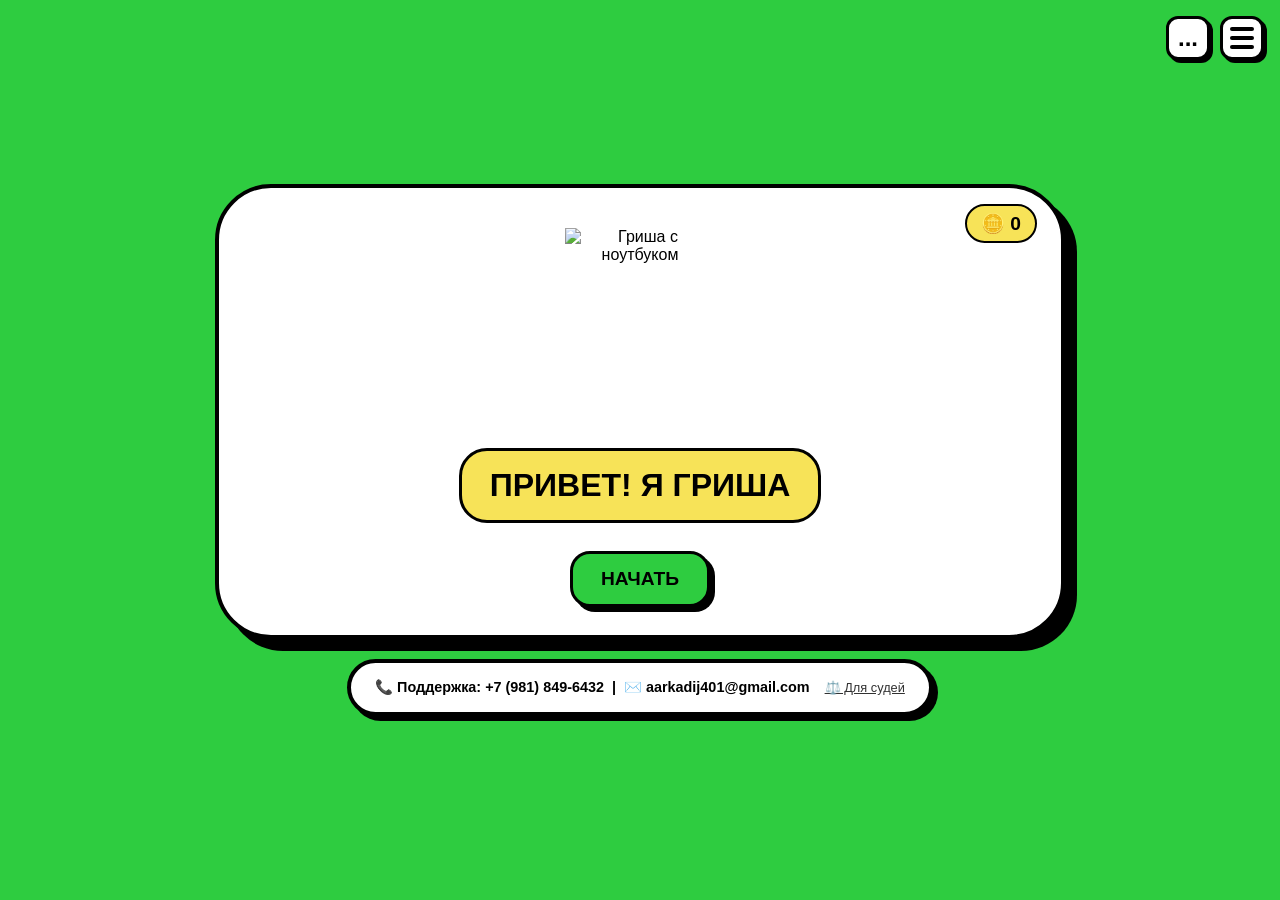
==== index.html @ 03a5382d "Add files via upload" ====
<!DOCTYPE html>
<html lang="ru">
<head>
    <meta charset="UTF-8">
    <meta name="viewport" content="width=device-width, initial-scale=1.0, maximum-scale=1.0, user-scalable=yes, viewport-fit=cover">
    <title>Гриша и ноутбук</title>
    <style>
        :root {
            --bg: #2ecc40;
            --card-bg: #ffffff;
            --text: #000000;
            --btn-bg: #2ecc40;
            --btn-hover: #27ae36;
            --accent: #f7e358;
            --border: #000000;
            --shadow: #000000;
            --box-shadow: 12px 12px 0 black;
        }
        * { box-sizing: border-box; margin: 0; padding: 0; }
        body {
            background: var(--bg);
            font-family: 'Segoe UI', Arial, sans-serif;
            min-height: 100vh;
            display: flex;
            flex-direction: column;
            align-items: center;
            justify-content: center;
            padding: 20px;
            color: var(--text);
        }
        .app {
            max-width: 850px;
            width: 100%;
            background: var(--card-bg);
            border: 4px solid var(--border);
            border-radius: 56px;
            padding: 40px 32px 20px;
            box-shadow: var(--box-shadow);
            display: flex;
            flex-direction: column;
            align-items: center;
            text-align: center;
            position: relative;
            margin-bottom: 20px;
        }
        .footer {
            background: var(--card-bg);
            border: 4px solid var(--border);
            border-radius: 32px;
            padding: 16px 24px;
            box-shadow: 5px 5px 0 var(--shadow);
            text-align: center;
            font-size: 0.9rem;
            font-weight: bold;
            display: flex;
            align-items: center;
            gap: 15px;
            flex-wrap: wrap;
            justify-content: center;
        }
        .judges-footer-link {
            font-size: 0.8rem;
            font-weight: normal;
            cursor: pointer;
            text-decoration: underline;
            opacity: 0.8;
        }
        .coin-widget {
            position: absolute;
            top: 16px;
            right: 24px;
            background: var(--accent);
            border: 2px solid var(--border);
            border-radius: 20px;
            padding: 6px 14px;
            font-weight: bold;
            font-size: 1.2rem;
            z-index: 10;
        }
        /* Кнопка бургер-меню */
        .burger-btn {
            position: fixed;
            top: 16px;
            right: 16px;
            width: 44px;
            height: 44px;
            background: var(--card-bg);
            border: 3px solid var(--border);
            border-radius: 12px;
            cursor: pointer;
            z-index: 1000;
            box-shadow: 3px 3px 0 var(--shadow);
            display: flex;
            flex-direction: column;
            align-items: center;
            justify-content: center;
            gap: 5px;
        }
        .burger-btn span {
            display: block;
            width: 24px;
            height: 4px;
            background: var(--text);
            border-radius: 2px;
        }
        /* Новая кнопка настроек (многоточие) */
        .settings-btn {
            position: fixed;
            top: 16px;
            right: 70px;
            width: 44px;
            height: 44px;
            background: var(--card-bg);
            border: 3px solid var(--border);
            border-radius: 12px;
            cursor: pointer;
            z-index: 1000;
            box-shadow: 3px 3px 0 var(--shadow);
            display: flex;
            align-items: center;
            justify-content: center;
            font-size: 24px;
            font-weight: bold;
            color: var(--text);
        }
        .sidebar {
            position: fixed;
            top: 0;
            right: -340px;
            width: 320px;
            height: 100vh;
            background: var(--card-bg);
            border-left: 4px solid var(--border);
            box-shadow: -8px 0 0 var(--shadow);
            z-index: 999;
            padding: 80px 24px 24px;
            display: flex;
            flex-direction: column;
            gap: 24px;
            transition: right 0.3s;
            overflow-y: auto;
        }
        .sidebar.open { right: 0; }
        
        /* Модальное окно настроек */
        .settings-modal {
            display: none;
            position: fixed;
            top: 0;
            left: 0;
            width: 100%;
            height: 100%;
            background: rgba(0,0,0,0.5);
            z-index: 2000;
            align-items: center;
            justify-content: center;
        }
        .settings-modal.active {
            display: flex;
        }
        .settings-panel {
            background: var(--card-bg);
            border: 4px solid var(--border);
            border-radius: 32px;
            box-shadow: 12px 12px 0 var(--shadow);
            width: 320px;
            max-width: 90%;
            padding: 24px;
            text-align: center;
        }
        .settings-panel h3 {
            margin-bottom: 20px;
            font-size: 1.8rem;
        }
        .settings-panel button {
            margin: 12px 0;
            width: 100%;
        }
        .close-settings {
            background: #ccc;
            box-shadow: 3px 3px 0 #666;
        }
        
        .screen { display: none; flex-direction: column; align-items: center; width: 100%; }
        .screen.active { display: flex; }
        h1 { font-size: 2rem; font-weight: 900; margin: 12px 0 8px; }
        button, .btn {
            background: var(--btn-bg);
            border: 3px solid var(--border);
            color: var(--text);
            font-weight: 800;
            font-size: 1.2rem;
            padding: 14px 28px;
            border-radius: 20px;
            cursor: pointer;
            box-shadow: 5px 5px 0 var(--shadow);
            text-transform: uppercase;
            margin: 8px;
            pointer-events: auto;
        }
        button:hover { background: var(--btn-hover); }
        button:active { transform: translate(2px,2px); box-shadow: 2px 2px 0 var(--shadow); }
        .card-btn {
            background: var(--accent);
            border: 3px solid var(--border);
            border-radius: 28px;
            padding: 22px 18px;
            font-weight: 800;
            font-size: 1.3rem;
            cursor: pointer;
            box-shadow: 5px 5px 0 var(--shadow);
            min-width: 140px;
            display: flex;
            flex-direction: column;
            align-items: center;
            gap: 8px;
        }
        .card-btn span { font-size: 2.2rem; }
        .lesson-box {
            background: #f9f9f9;
            border: 3px solid var(--border);
            border-radius: 32px;
            padding: 24px;
            margin: 16px 0;
            width: 100%;
            box-shadow: inset 0 0 0 2px white, 5px 5px 0 var(--shadow);
            text-align: left;
            font-size: 1.1rem;
            line-height: 1.6;
            max-height: 55vh;
            overflow-y: auto;
        }
        .progress-bar { width: 100%; height: 20px; background: #ddd; border-radius: 10px; margin: 10px 0; border: 2px solid var(--border); }
        .progress-fill { height: 100%; background: var(--accent); border-radius: 8px; width: 0%; }
        .quiz-option { background: white; border: 2px solid var(--border); border-radius: 12px; padding: 12px; margin: 8px 0; cursor: pointer; font-size: 1.1rem; }
        .quiz-option:hover { background: #f0f0f0; }
        .correct { background: #2ecc40 !important; color: white; }
        .wrong { background: #e74c3c !important; color: white; }
        .menu-grid { display: grid; grid-template-columns: repeat(auto-fill, minmax(180px, 1fr)); gap: 16px; width: 100%; margin-top: 16px; }
        .menu-card { background: var(--accent); border: 3px solid var(--border); border-radius: 24px; padding: 16px; font-weight: bold; cursor: pointer; box-shadow: 4px 4px 0 var(--shadow); }
        .menu-card.completed { background: #2ecc40; color: white; }
        .shop-grid { display: grid; grid-template-columns: repeat(auto-fill, minmax(140px, 1fr)); gap: 10px; max-height: 400px; overflow-y: auto; padding: 10px; }
        .shop-item { border: 2px solid var(--border); border-radius: 16px; padding: 10px; text-align: center; background: white; }
        .shop-item button { margin-top: 5px; padding: 5px 10px; font-size: 0.9rem; }
        .back-link { cursor: pointer; text-decoration: underline; margin-top: 10px; }
        input { width: 100%; padding: 10px; margin: 6px 0; border: 2px solid black; border-radius: 8px; font-size: 1rem; }
    </style>
</head>
<body id="mainBody">

<div class="burger-btn" id="burgerBtn"><span></span><span></span><span></span></div>
<div class="settings-btn" id="settingsBtn">...</div>

<div class="sidebar" id="sidebar">
    <h2>Меню</h2>
    <div id="loggedOutView">
        <button id="showLoginBtn">Войти</button>
        <button id="showRegisterBtn">Регистрация</button>
    </div>
    <div id="loggedInView" style="display: none;">
        <p>Привет, <strong id="userNameDisplay"></strong>!</p>
        <p>🪙 <span id="coinBalance">0</span> монет</p>
        <button id="logoutBtn">Выйти</button>
    </div>
    <div id="loginForm" style="display: none;">
        <h3>Вход</h3>
        <input type="text" id="loginUsername" placeholder="Имя">
        <input type="password" id="loginPassword" placeholder="Пароль">
        <button id="submitLoginBtn">Войти</button>
        <button id="cancelLoginBtn">Отмена</button>
    </div>
    <div id="registerForm" style="display: none;">
        <h3>Регистрация</h3>
        <input type="text" id="regUsername" placeholder="Придумайте имя">
        <input type="password" id="regPassword" placeholder="Придумайте пароль">
        <button id="submitRegisterBtn">Зарегистрироваться</button>
        <button id="cancelRegisterBtn">Отмена</button>
    </div>
    <hr>
    <h2>Магазин тем</h2>
    <div id="themeShop"></div>
    <hr>
    <p style="font-size:0.9rem;"><strong>Авторы:</strong><br>👤 Александра<br>👤 Максим<br>👤 Артём<br>👤 Михаил<br>👤 Аркадий</p>
</div>

<!-- Модальное окно настроек -->
<div class="settings-modal" id="settingsModal">
    <div class="settings-panel">
        <h3>⚙️ Настройки</h3>
        <button id="infoSiteBtn">📄 Информация о сайте</button>
        <button id="deleteAccountBtn">🗑️ Удалить аккаунт</button>
        <button id="resetProgressBtn">🔄 Сбросить прогресс</button>
        <button class="close-settings" id="closeSettingsBtn">Закрыть</button>
    </div>
</div>

<div class="app" id="appContainer">
    <div class="coin-widget">🪙 <span id="globalBalance">0</span></div>

    <div id="welcomeScreen" class="screen active">
       <img src="https://i.postimg.cc/6QBN9bJz/photo-2026-05-29-16-30-03.jpg" alt="Гриша с ноутбуком" width="150" height="200">
        <div style="font-size:2rem; font-weight:800; background:#f7e358; padding:16px 28px; border:3px solid black; border-radius:28px; margin:20px 0;">ПРИВЕТ! Я ГРИША</div>
        <button id="startBtn">НАЧАТЬ</button>
    </div>

    <div id="modelScreen" class="screen">
        <h1>💻 ТВОЙ НОУТБУК</h1>
        <div style="display:flex; gap:20px; flex-wrap:wrap; justify-content:center;">
            <div class="card-btn" data-model="windows"><span>🪟</span> Windows</div>
            <div class="card-btn" data-model="macbook"><span>🍎</span> MacBook</div>
            <div class="card-btn" data-model="chromebook"><span>☁️</span> Chromebook</div>
        </div>
        <button id="backToWelcomeBtn">← Назад</button>
    </div>

    <div id="levelScreen" class="screen">
        <h1>🎯 КТО ТЫ?</h1>
        <div style="display:flex; gap:20px; flex-wrap:wrap; justify-content:center;">
            <div class="card-btn" data-level="school"><span>🎒</span> Школьник</div>
            <div class="card-btn" data-level="adult"><span>💼</span> Взрослый</div>
            <div class="card-btn" data-level="senior"><span>🌅</span> Пенсионер</div>
            <div class="card-btn" data-level="together"><span>👨‍👩‍👧</span> Вместе</div>
        </div>
        <button id="backToModelBtn">← Назад</button>
    </div>

    <div id="situationScreen" class="screen">
        <h1>📋 СИТУАЦИЯ</h1>
        <div style="display:flex; gap:20px; flex-wrap:wrap; justify-content:center;">
            <div class="card-btn" data-situation="new"><span>📦</span> Новый</div>
            <div class="card-btn" data-situation="used"><span>🔄</span> Б/у</div>
            <div class="card-btn" data-situation="other"><span>🏫</span> Чужой</div>
        </div>
        <button id="backToLevelBtn">← Назад</button>
    </div>

    <div id="firstLessonScreen" class="screen">
        <h1>📦 Первые шаги</h1>
        <div class="lesson-box" id="firstLessonContent"></div>
        <button id="goToCourseBtn" style="display:none;">Продолжить →</button>
        <button id="skipToMenuBtn" style="display:none;">К урокам</button>
        <div class="back-link" id="backToSituationBtn">← назад</div>
    </div>

    <div id="courseScreen" class="screen">
        <h1 id="courseTitle">Урок</h1>
        <div class="progress-bar"><div class="progress-fill" id="slideProgress"></div></div>
        <div class="lesson-box" id="slideContent"></div>
        <div style="display:flex; gap:10px;">
            <button id="prevSlideBtn">← Назад</button>
            <button id="nextSlideBtn">Вперёд →</button>
        </div>
        <button id="startQuizBtn" style="display:none;">Пройти тест</button>
    </div>

    <div id="quizScreen" class="screen">
        <h1>Тест</h1>
        <div class="lesson-box" id="quizContent"></div>
        <button id="submitQuizBtn" style="display:none;">Проверить</button>
        <div id="quizResult" style="font-weight:bold; margin:10px;"></div>
        <button id="toMenuBtn" style="display:none;">В меню</button>
    </div>

    <div id="mainMenuScreen" class="screen">
        <h1>📚 Мои уроки</h1>
        <div class="menu-grid" id="menuGrid"></div>
        <button id="backToLevelFromMenuBtn">← Назад</button>
    </div>

    <div id="judgesScreen" class="screen">
        <h1>👨‍⚖️ Для судей</h1>
        <div class="lesson-box" id="judgesContent"></div>
        <button id="backFromJudgesBtn">← Назад</button>
    </div>
</div>

<div class="footer">
        📞 Поддержка: +7 (981) 849-6432 &nbsp;|&nbsp; ✉️ aarkadij401@gmail.com
        <span class="judges-footer-link" id="judgesFooterLink">⚖️ Для судей</span>
</div>

<script>
(function() {
    // ======================= РАСШИРЕННЫЕ УРОКИ =======================
    const courses = {
        school: [
            { id: 'paint', title: '🎨 Paint', slides: ['<p><strong>Знакомство с Paint.</strong> Откройте: Пуск → Paint. Вверху лента инструментов: кисти, фигуры, заливка. Справа палитра цветов. В центре холст. Выберите кисть, цвет и рисуйте. Ластик стирает, заливка заполняет цветом. Ctrl+Z отменяет действие, Ctrl+S сохраняет.</p>', '<p><strong>Инструменты.</strong> Кисть — рисует линии. Карандаш — тонкие линии. Фигуры — квадрат, круг, треугольник. Shift делает их ровными. Заливка (ведёрко) — кликните внутри фигуры. Ластик — стирает. Пипетка — берёт цвет с картинки.</p>', '<p><strong>Практика.</strong> Нарисуйте пейзаж: 1) Кисть, зелёный — трава. 2) Заливка — залейте низ. 3) Овал, жёлтый — солнце. 4) Прямоугольник, коричневый — дом. 5) Треугольник, красный — крыша.</p>', '<p><strong>Сохранение.</strong> Файл → Сохранить как → Рабочий стол → имя → PNG → Сохранить.</p>', '<p><strong>Советы.</strong> Ctrl+Z — отменить. Ctrl+C/V — копировать. Экспериментируйте с цветами!</p>'], quiz: [{ q: 'Где найти Paint?', options: ['Пуск → Paint', 'Рабочий стол', 'Интернет'], correct: 0 }, { q: 'Как залить область?', options: ['Кисть', 'Ведёрко', 'Ластик'], correct: 1 }] },
            { id: 'word', title: '📝 Word', slides: ['<p><strong>Word — текстовый редактор.</strong> Откройте: Пуск → Word. Белый лист — документ. Сверху лента: Главная, Вставка, Дизайн.</p>', '<p><strong>Форматирование.</strong> Выделите текст. На Главной: шрифт, размер, цвет. Кнопки Ж, К, Ч — жирный, курсив, подчёркнутый.</p>', '<p><strong>Вставка объектов.</strong> Вставка → Рисунки → выберите картинку. Таблица: Вставка → Таблица.</p>', '<p><strong>Сохранение.</strong> Файл → Сохранить как → имя → Сохранить.</p>', '<p><strong>Советы.</strong> Ctrl+Z — отменить. Ctrl+S — сохранить. Проверка орфографии: Рецензирование → Правописание.</p>'], quiz: [{ q: 'Как изменить шрифт?', options: ['Выделить текст → выбрать шрифт', 'Нажать Enter', 'Закрыть Word'], correct: 0 }, { q: 'Как вставить картинку?', options: ['Вставка → Рисунки', 'Нарисовать', 'Нельзя'], correct: 0 }] },
            { id: 'powerpoint', title: '📽️ PowerPoint', slides: ['<p><strong>PowerPoint — презентации.</strong> Откройте: Пуск → PowerPoint. Слайды слева, рабочий слайд по центру.</p>', '<p><strong>Добавление слайда.</strong> Главная → Создать слайд. Выберите макет (заголовок, текст, картинка).</p>', '<p><strong>Оформление.</strong> Вставка → Фигуры, Рисунки, Таблицы. Дизайн → темы оформления. Анимация → эффекты для объектов.</p>', '<p><strong>Показ.</strong> F5 — начать показ. Esc — выйти. Стрелки — переход между слайдами.</p>', '<p><strong>Сохранение.</strong> Файл → Сохранить как → имя.pptx → Сохранить.</p>'], quiz: [{ q: 'Как начать показ презентации?', options: ['F5', 'Enter', 'Пробел'], correct: 0 }, { q: 'Где создать новый слайд?', options: ['Главная → Создать слайд', 'Вставка → Слайд', 'Файл → Новый'], correct: 0 }] },
            { id: 'internet_safety', title: '🔒 Безопасность в интернете', slides: ['<p><strong>Опасности в сети.</strong> Вирусы, фишинг, мошенники. Не скачивайте файлы с подозрительных сайтов.</p>', '<p><strong>Надёжный пароль.</strong> Используйте буквы + цифры + символы. Не ставьте 123456 или qwerty.</p>', '<p><strong>Личные данные.</strong> Не сообщайте пароли, адрес, номер карты незнакомцам в соцсетях.</p>', '<p><strong>Антивирус.</strong> Установите антивирус (Kaspersky, Avast, Defender). Регулярно обновляйте.</p>'], quiz: [{ q: 'Что такое фишинг?', options: ['Кража паролей через поддельные сайты', 'Игра', 'Антивирус'], correct: 0 }, { q: 'Какой пароль лучше?', options: ['123456', 'qwerty', 'Gg8$kLp2!'], correct: 2 }] },
            { id: 'files_folders', title: '📁 Файлы и папки', slides: ['<p><strong>Файлы и папки.</strong> Файл — документ, фото, музыка. Папка — контейнер для файлов.</p>', '<p><strong>Создание.</strong> ПКМ на рабочем столе → Создать → Папку. Назовите её.</p>', '<p><strong>Копирование/перемещение.</strong> Выделите файл, Ctrl+C — копировать, Ctrl+V — вставить. Перетащите мышкой в другую папку.</p>', '<p><strong>Поиск.</strong> Проводник → поле поиска вверху справа. Введите имя файла.</p>'], quiz: [{ q: 'Как создать новую папку?', options: ['ПКМ → Создать → Папку', 'Нажать Delete', 'Перезагрузить компьютер'], correct: 0 }, { q: 'Горячая клавиша копирования?', options: ['Ctrl+C', 'Ctrl+V', 'Ctrl+X'], correct: 0 }] }
        ],
        adult: [
            { id: 'excel', title: '📊 Excel', slides: ['<p><strong>Excel — электронные таблицы.</strong> Откройте: Пуск → Excel. Сетка из ячеек. Вводите текст, числа, формулы.</p>', '<p><strong>Ввод данных.</strong> Кликните в ячейку → печатайте. Enter — вниз, Tab — вправо.</p>', '<p><strong>Формулы.</strong> Начните со знака =. =2+2 — сложение. =СУММ(A1:A10) — сумма диапазона.</p>', '<p><strong>Диаграммы.</strong> Выделите данные → Вставка → выберите тип диаграммы.</p>', '<p><strong>Сохранение.</strong> Файл → Сохранить как → имя → Сохранить.</p>'], quiz: [{ q: 'С чего начать формулу?', options: ['Со знака =', 'С буквы', 'С пробела'], correct: 0 }, { q: 'Как вставить диаграмму?', options: ['Вставка → Диаграмма', 'Нарисовать', 'Нельзя'], correct: 0 }] },
            { id: 'email', title: '✉️ Электронная почта', slides: ['<p><strong>Регистрация почты.</strong> Зайдите на mail.ru или gmail.com. Нажмите «Создать аккаунт».</p>', '<p><strong>Отправка письма.</strong> Войдите в почту → «Написать письмо». Введите адрес получателя, тему, текст. Прикрепите файл (скрепка).</p>', '<p><strong>Чтение писем.</strong> Кликните на письмо в папке «Входящие». Ответить — кнопка «Ответить».</p>', '<p><strong>Безопасность.</strong> Никогда не переходите по ссылкам от незнакомцев. Не сообщайте пароль.</p>'], quiz: [{ q: 'Как прикрепить файл к письму?', options: ['Нажать на скрепку', 'Скопировать текст', 'Отправить без файла'], correct: 0 }, { q: 'Что делать с подозрительным письмом?', options: ['Не открывать ссылки', 'Ответить', 'Переслать друзьям'], correct: 0 }] },
            { id: 'online_banking', title: '🏦 Онлайн-банкинг', slides: ['<p><strong>Мобильный банк.</strong> Скачайте приложение Сбербанк, Тинькофф или ВТБ. Войдите по логину/паролю.</p>', '<p><strong>Платежи.</strong> Выберите «Платежи» → «Кому» → введите номер телефона или карты → сумму → подтвердить.</p>', '<p><strong>Проверка истории.</strong> Вкладка «История» показывает все операции. Проверяйте регулярно.</p>', '<p><strong>Безопасность.</strong> Никому не говорите SMS-коды. Не заходите в банк по ссылкам из писем.</p>'], quiz: [{ q: 'Как оплатить услугу?', options: ['Платежи → выбрать получателя', 'Написать в чат', 'Позвонить в банк'], correct: 0 }, { q: 'Можно ли сообщать код из SMS?', options: ['Нет, никогда', 'Да, если просит банк', 'Только друзьям'], correct: 0 }] },
            { id: 'cloud_storage', title: '☁️ Облачные хранилища', slides: ['<p><strong>Google Диск.</strong> Зайдите на drive.google.com. Войдите под своей почтой.</p>', '<p><strong>Загрузка файлов.</strong> Нажмите «Создать» или перетащите файл мышкой.</p>', '<p><strong>Доступ по ссылке.</strong> ПКМ на файле → «Получить ссылку». Установите права «Просмотр» или «Редактирование».</p>', '<p><strong>Синхронизация.</strong> Скачайте приложение «Backup and Sync» — файлы с компьютера автоматически загружаются в облако.</p>'], quiz: [{ q: 'Как поделиться файлом?', options: ['ПКМ → Получить ссылку', 'Отправить по почте', 'Скопировать название'], correct: 0 }, { q: 'Где хранятся облачные файлы?', options: ['На серверах Google', 'На флешке', 'В компьютере друга'], correct: 0 }] }
        ],
        senior: [
            { id: 'zoom', title: '📹 Zoom', slides: ['<p><strong>Zoom — видеозвонки.</strong> Откройте браузер → zoom.us/download → Загрузить. Установите программу.</p>', '<p><strong>Вход в конференцию.</strong> Нажмите «Войти в конференцию» → введите ID и пароль.</p>', '<p><strong>Управление.</strong> Внизу панель: микрофон (вкл/выкл), камера, чат.</p>', '<p><strong>Чат и реакции.</strong> Кнопка «Чат» → напишите сообщение. «Участники» → «Поднять руку».</p>', '<p><strong>Выход.</strong> Красная кнопка «Выйти».</p>'], quiz: [{ q: 'Где скачать Zoom?', options: ['zoom.us/download', 'В магазине', 'Не знаю'], correct: 0 }, { q: 'Как включить микрофон?', options: ['Нажать на значок микрофона', 'Крикнуть', 'Никак'], correct: 0 }] },
            { id: 'skype', title: '💬 Skype', slides: ['<p><strong>Skype — альтернатива Zoom.</strong> Скачайте с skype.com. Установите и войдите (или создайте учётную запись).</p>', '<p><strong>Звонок.</strong> Найдите контакт в поиске → нажмите на видео/аудио вызов.</p>', '<p><strong>Чат.</strong> Напишите текст, отправьте смайлик, прикрепите фото.</p>', '<p><strong>Демонстрация экрана.</strong> Во время звонка нажмите «…» → «Демонстрация экрана».</p>'], quiz: [{ q: 'Как позвонить по видео?', options: ['Найти контакт → значок камеры', 'Отправить письмо', 'Набрать номер'], correct: 0 }, { q: 'Что показывает демонстрация экрана?', options: ['Ваш рабочий стол', 'Ваше лицо', 'Только чат'], correct: 0 }] },
            { id: 'gosuslugi', title: '🏛️ Госуслуги', slides: ['<p><strong>Регистрация на Госуслугах.</strong> Зайдите на gosuslugi.ru. Нажмите «Зарегистрироваться». Введите СНИЛС, паспорт, телефон.</p>', '<p><strong>Подтверждение личности.</strong> Можно в МФЦ, заказным письмом или через банк (Тинькофф, Сбер).</p>', '<p><strong>Получение услуги.</strong> Выберите нужную услугу (загранпаспорт, справки, запись к врачу) → заполните заявление → отправьте.</p>', '<p><strong>Уведомления.</strong> Статус заявления придёт на email или в личный кабинет.</p>'], quiz: [{ q: 'Что нужно для регистрации?', options: ['СНИЛС и паспорт', 'Только телефон', 'Зарплата'], correct: 0 }, { q: 'Где подтвердить личность?', options: ['В МФЦ', 'В магазине', 'По телефону'], correct: 0 }] },
            { id: 'whatsapp', title: '📱 WhatsApp', slides: ['<p><strong>Установка WhatsApp.</strong> Найдите в Play Market или App Store. Установите, подтвердите номер телефона.</p>', '<p><strong>Отправка сообщений.</strong> Выберите контакт → напишите текст, отправьте смайлик, фото, голосовое сообщение.</p>', '<p><strong>Звонки.</strong> Нажмите на значок телефона или камеры вверху чата. Бесплатно по интернету.</p>', '<p><strong>Группы.</strong> Создайте группу для семьи: «Меню» → «Новая группа» → добавьте участников.</p>'], quiz: [{ q: 'Что нужно для регистрации?', options: ['Номер телефона', 'Пароль от почты', 'QR-код'], correct: 0 }, { q: 'Как позвонить?', options: ['Нажать значок телефона', 'Написать "Позвони"', 'Отправить письмо'], correct: 0 }] }
        ],
        together: [
            { id: 'paint_family', title: '🎨 Рисуем вместе', slides: ['<p><strong>Совместное рисование в Paint.</strong> Сядьте вдвоём. Откройте Paint: Пуск → Paint.</p>', '<p><strong>Тема рисунка.</strong> Договоритесь, что рисовать: дом, семья, природа.</p>', '<p><strong>Процесс.</strong> Один рисует основу, второй добавляет детали.</p>', '<p><strong>Сохранение.</strong> Файл → Сохранить как → «Наш рисунок» → Сохранить.</p>', '<p><strong>Совет.</strong> Устройте конкурс рисунков!</p>'], quiz: [{ q: 'Как открыть Paint?', options: ['Пуск → Paint', 'Через интернет', 'Никак'], correct: 0 }, { q: 'Что делать, если ошиблись?', options: ['Ctrl+Z', 'Выкинуть компьютер в окно', 'Плакать'], correct: 0 }] },
            { id: 'family_calendar', title: '📅 Семейный календарь', slides: ['<p><strong>Google Календарь.</strong> Зайдите на calendar.google.com. Войдите под общей учётной записью.</p>', '<p><strong>Создание события.</strong> Кликните на день → укажите название, время, описание. Добавьте напоминание.</p>', '<p><strong>Общий доступ.</strong> Настройки календаря → «Доступ» → включите «Делиться со всеми».</p>', '<p><strong>Планирование.</strong> Отмечайте дни рождения, походы к врачу, отпуска всей семьи.</p>'], quiz: [{ q: 'Как создать событие?', options: ['Кликнуть на день', 'Нажать Esc', 'Перезагрузить'], correct: 0 }, { q: 'Зачем общий календарь?', options: ['Чтобы видеть планы семьи', 'Для паролей', 'Для игр'], correct: 0 }] },
            { id: 'together_presentation', title: '👥 Совместная презентация', slides: ['<p><strong>PowerPoint Online.</strong> Откройте office.com, войдите. Создайте презентацию и нажмите «Поделиться».</p>', '<p><strong>Редактирование вдвоём.</strong> Отправьте ссылку второму человеку. Вы можете работать одновременно: один вставляет картинки, другой пишет текст.</p>', '<p><strong>Комментарии.</strong> Выделите текст → «Вставить комментарий». Обсуждайте изменения.</p>', '<p><strong>Скачивание.</strong> Файл → Сохранить как → PPTX.</p>'], quiz: [{ q: 'Как пригласить второго?', options: ['Поделиться ссылкой', 'Позвать за компьютер', 'Отправить по факсу'], correct: 0 }, { q: 'Что такое комментарий?', options: ['Заметка для обсуждения', 'Исправление ошибки', 'Новый слайд'], correct: 0 }] },
            { id: 'family_budget', title: '💰 Семейный бюджет в Excel', slides: ['<p><strong>Таблица доходов и расходов.</strong> Создайте столбцы: Дата, Статья, Доход, Расход.</p>', '<p><strong>Формула итога.</strong> =СУММ(столбец Доход) — общий доход. =СУММ(столбец Расход) — расходы.</p>', '<p><strong>Совместное заполнение.</strong> Сохраните файл в облаке (Google Диск), чтобы оба могли редактировать.</p>', '<p><strong>График.</strong> Выделите данные → Вставка → диаграмма для наглядности.</p>'], quiz: [{ q: 'Какая формула для суммы?', options: ['=СУММ()', '=ИТОГ()', '=ПЛЮС()'], correct: 0 }, { q: 'Где удобно хранить общий файл?', options: ['В облаке', 'На флешке', 'На рабочем столе одного ПК'], correct: 0 }] }
        ]
    };

    let selectedModel = 'windows';
    let selectedLevel = 'school';
    let selectedSituation = 'new';
    let currentUser = null;
    let completedLessons = {};
    let currentCourse = null;
    let currentSlideIndex = 0;
    let quizAnswers = [];
    let quizSubmitted = false;
    let coins = parseInt(localStorage.getItem('grishaCoins') || '0');
    let purchasedItems = JSON.parse(localStorage.getItem('grishaPurchasedItems') || '["default"]');
    let activeTheme = localStorage.getItem('grishaActiveTheme') || 'default';
    let code = 67;
    let developerCode = 'КодРазраба_0f8s7f9b2cd3';

    const themes = {
        default: { name: 'Стандартная', price: 0, styles: { bg: '#2ecc40', cardBg: '#ffffff', btnBg: '#2ecc40', btnHover: '#27ae36', accent: '#f7e358' } },
        night: { name: 'Тёмная', price: 30, styles: { bg: '#1e1f22' , cardBg: '#313338', btnBg: '#7259da', btnHover: '#8a6fe5', accent: '#f0c419' } },
        rainbow: { name: 'Радужная', price: 50, styles: { bg: 'linear-gradient(135deg, #ff6b6b, #feca57, #48dbfb, #ff9ff3)', cardBg: '#ffffffdd', btnBg: '#ff6348', btnHover: '#ff4757', accent: '#fff' } }
    };

    function updateBalance() {
        document.getElementById('globalBalance').textContent = coins;
        document.getElementById('coinBalance').textContent = coins;
    }

    function showScreen(screen) {
        document.querySelectorAll('.screen').forEach(s => s.classList.remove('active'));
        screen.classList.add('active');
        updateBalance();
    }

    function applyTheme(id) {
        const t = themes[id] || themes.default;
        document.body.style.background = t.styles.bg;
        const root = document.documentElement.style;
        root.setProperty('--card-bg', t.styles.cardBg);
        root.setProperty('--btn-bg', t.styles.btnBg);
        root.setProperty('--btn-hover', t.styles.btnHover);
        root.setProperty('--accent', t.styles.accent);
        activeTheme = id;
        localStorage.setItem('grishaActiveTheme', id);
    }

    function updateAuthUI() {
        if (currentUser && currentUser.name) {
            document.getElementById('loggedOutView').style.display = 'none';
            document.getElementById('loggedInView').style.display = 'block';
            document.getElementById('userNameDisplay').textContent = currentUser.name;
            document.getElementById('coinBalance').textContent = coins;
        } else {
            document.getElementById('loggedOutView').style.display = 'block';
            document.getElementById('loggedInView').style.display = 'none';
        }
        updateBalance();
    }

    function saveUser() {
        if (currentUser && currentUser.name) {
            currentUser.balance = coins;
            currentUser.purchasedItems = purchasedItems;
            currentUser.activeTheme = activeTheme;
            currentUser.completedLessons = completedLessons;
            localStorage.setItem('grishaUser', JSON.stringify(currentUser));
        }
    }

    function renderShop() {
        let html = '<div class="shop-grid">';
        for (let [id, theme] of Object.entries(themes)) {
            const owned = purchasedItems.includes(id);
            const active = activeTheme === id;
            html += `<div class="shop-item"><strong>${theme.name}</strong><div>${active ? '✅' : owned ? '✓' : theme.price + ' 🪙'}</div>${!owned ? `<button data-action="buy" data-id="${id}" data-price="${theme.price}">Купить</button>` : (!active ? `<button data-action="activate" data-id="${id}">Выбрать</button>` : '')}</div>`;
        }
        html += '</div>';
        document.getElementById('themeShop').innerHTML = html;
    }

    function buildFirstLesson() {
        const c = document.getElementById('firstLessonContent');
        let html = '';
        if (selectedSituation === 'new') {
            html = '<p>🎉 Новый ноутбук! Нажми на коробку.</p><div id="boxContainer"><button id="magicBox" style="font-size:5rem; background:none; border:none; cursor:pointer;">📦</button></div><div id="stepsArea" style="display:none;"><div>💻✨</div><p>Подключи зарядку, включи, выбери язык, Wi-Fi, создай учётную запись, дождись рабочего стола.</p></div>';
        } else if (selectedSituation === 'used') {
            html = '<div>🔄💻</div><p><strong>Б/у ноутбук — проверка.</strong></p><ul><li>🔌 Проверь зарядку.</li><li>🔘 Нажми кнопку включения.</li><li>🔑 Узнай пароль.</li><li>🗑️ Удали чужие файлы.</li></ul>';
        } else {
            html = '<div>🏫👥</div><p><strong>Чужой ноутбук.</strong></p><ul><li>✋ Спроси разрешение.</li><li>🔘 Включи.</li><li>👤 Войди как гость.</li></ul>';
        }
        c.innerHTML = html;
        document.getElementById('goToCourseBtn').style.display = 'none';
        document.getElementById('skipToMenuBtn').style.display = 'none';
        const box = document.getElementById('magicBox');
        if (box) box.onclick = () => {
            document.getElementById('boxContainer').style.display = 'none';
            document.getElementById('stepsArea').style.display = 'block';
            document.getElementById('goToCourseBtn').style.display = '';
            document.getElementById('skipToMenuBtn').style.display = '';
        };
        if (selectedSituation !== 'new') {
            document.getElementById('goToCourseBtn').style.display = '';
            document.getElementById('skipToMenuBtn').style.display = '';
        }
    }

    function buildMainMenu() {
        const grid = document.getElementById('menuGrid');
        grid.innerHTML = '';
        (courses[selectedLevel] || []).forEach((course, i) => {
            const card = document.createElement('div');
            card.className = 'menu-card' + (completedLessons[course.id] ? ' completed' : '');
            card.textContent = course.title + (completedLessons[course.id] ? ' ✅' : '');
            card.onclick = () => startCourse(i);
            grid.appendChild(card);
        });
    }

    function startCourse(index) {
        const level = courses[selectedLevel];
        if (!level || index >= level.length) { buildMainMenu(); showScreen(document.getElementById('mainMenuScreen')); return; }
        currentCourse = level[index];
        currentSlideIndex = 0;
        document.getElementById('courseTitle').textContent = currentCourse.title;
        updateSlide();
        showScreen(document.getElementById('courseScreen'));
    }

    function updateSlide() {
        document.getElementById('slideContent').innerHTML = currentCourse.slides[currentSlideIndex];
        document.getElementById('slideProgress').style.width = ((currentSlideIndex + 1) / currentCourse.slides.length) * 100 + '%';
        document.getElementById('prevSlideBtn').style.display = currentSlideIndex === 0 ? 'none' : '';
        document.getElementById('nextSlideBtn').style.display = currentSlideIndex === currentCourse.slides.length - 1 ? 'none' : '';
        document.getElementById('startQuizBtn').style.display = currentSlideIndex === currentCourse.slides.length - 1 ? '' : 'none';
    }

    function startQuiz() {
        quizAnswers = new Array(currentCourse.quiz.length).fill(-1);
        quizSubmitted = false;
        let html = '';
        currentCourse.quiz.forEach((q, idx) => {
            html += `<p><strong>${idx+1}. ${q.q}</strong></p>`;
            q.options.forEach((opt, oi) => html += `<div class="quiz-option" data-q="${idx}" data-opt="${oi}" id="opt_${idx}_${oi}">${opt}</div>`);
        });
        document.getElementById('quizContent').innerHTML = html;
        document.getElementById('submitQuizBtn').style.display = '';
        document.getElementById('quizResult').textContent = '';
        document.getElementById('toMenuBtn').style.display = 'none';
        document.querySelectorAll('.quiz-option').forEach(opt => opt.onclick = function() {
            if (quizSubmitted) return;
            const q = +this.dataset.q, o = +this.dataset.opt;
            quizAnswers[q] = o;
            document.querySelectorAll(`.quiz-option[data-q="${q}"]`).forEach(el => el.style.background = 'white');
            this.style.background = '#f7e358';
        });
        showScreen(document.getElementById('quizScreen'));
    }

    // Функции настроек
    function showSettingsModal() {
        document.getElementById('settingsModal').classList.add('active');
    }
    function hideSettingsModal() {
        document.getElementById('settingsModal').classList.remove('active');
    }
    function infoSite() {
        alert("Привет! Это обучающий проект «Гриша и ноутбук». Наша цель — помочь вам освоить компьютер.");
    }
    function deleteAccount() {
        if (!currentUser) { alert("Вы не авторизованы."); return; }
        if (confirm("Вы уверены? Аккаунт будет удалён без возможности восстановления.")) {
            // удаляем пользователя из списка
            const users = JSON.parse(localStorage.getItem('grishaUsers') || '{}');
            delete users[currentUser.name];
            localStorage.setItem('grishaUsers', JSON.stringify(users));
            // сбрасываем текущую сессию
            currentUser = null;
            completedLessons = {};
            coins = 0;
            purchasedItems = ['default'];
            activeTheme = 'default';
            localStorage.setItem('grishaCoins', '0');
            localStorage.setItem('grishaPurchasedItems', JSON.stringify(purchasedItems));
            localStorage.setItem('grishaActiveTheme', 'default');
            localStorage.removeItem('grishaUser');
            applyTheme('default');
            updateAuthUI();
            showScreen(document.getElementById('welcomeScreen'));
            alert("Аккаунт удалён.");
            hideSettingsModal();
        }
    }
    function resetProgress() {
        if (confirm("Сбросить прогресс всех уроков и монеты? Вы не потеряете аккаунт.")) {
            completedLessons = {};
            coins = 0;
            localStorage.setItem('grishaCoins', '0');
            if (currentUser) saveUser();
            updateBalance();
            if (document.getElementById('mainMenuScreen').classList.contains('active')) buildMainMenu();
            alert("Прогрес сброшен.");
            hideSettingsModal();
        }
    }

    // ========== ОБРАБОТЧИКИ ==========
    document.getElementById('burgerBtn').onclick = () => document.getElementById('sidebar').classList.toggle('open');
    document.getElementById('settingsBtn').onclick = showSettingsModal;
    document.getElementById('closeSettingsBtn').onclick = hideSettingsModal;
    document.getElementById('infoSiteBtn').onclick = infoSite;
    document.getElementById('deleteAccountBtn').onclick = deleteAccount;
    document.getElementById('resetProgressBtn').onclick = resetProgress;

    document.getElementById('startBtn').onclick = () => showScreen(document.getElementById('modelScreen'));
    document.querySelectorAll('#modelScreen .card-btn').forEach(b => b.onclick = function() { selectedModel = this.dataset.model; showScreen(document.getElementById('levelScreen')); });
    document.getElementById('backToWelcomeBtn').onclick = () => showScreen(document.getElementById('welcomeScreen'));

    document.querySelectorAll('#levelScreen .card-btn').forEach(b => b.onclick = function() {
        selectedLevel = this.dataset.level;
        if (selectedLevel === 'school') showScreen(document.getElementById('situationScreen'));
        else { selectedSituation = 'new'; buildFirstLesson(); showScreen(document.getElementById('firstLessonScreen')); }
    });
    document.getElementById('backToModelBtn').onclick = () => showScreen(document.getElementById('modelScreen'));

    document.querySelectorAll('#situationScreen .card-btn').forEach(b => b.onclick = function() { selectedSituation = this.dataset.situation; buildFirstLesson(); showScreen(document.getElementById('firstLessonScreen')); });
    document.getElementById('backToLevelBtn').onclick = () => showScreen(document.getElementById('levelScreen'));
    document.getElementById('backToSituationBtn').onclick = () => showScreen(selectedLevel === 'school' ? document.getElementById('situationScreen') : document.getElementById('levelScreen'));

    document.getElementById('goToCourseBtn').onclick = () => startCourse(0);
    document.getElementById('skipToMenuBtn').onclick = () => { buildMainMenu(); showScreen(document.getElementById('mainMenuScreen')); };
    document.getElementById('prevSlideBtn').onclick = () => { if (currentSlideIndex > 0) { currentSlideIndex--; updateSlide(); } };
    document.getElementById('nextSlideBtn').onclick = () => { if (currentSlideIndex < currentCourse.slides.length - 1) { currentSlideIndex++; updateSlide(); } };
    document.getElementById('startQuizBtn').onclick = startQuiz;

    document.getElementById('submitQuizBtn').onclick = () => {
        if (quizSubmitted) return;
        quizSubmitted = true;
        let correctCount = 0;
        currentCourse.quiz.forEach((q, idx) => {
            const ans = quizAnswers[idx], corr = q.correct;
            document.querySelectorAll(`.quiz-option[data-q="${idx}"]`).forEach(el => el.style.pointerEvents = 'none');
            if (ans === corr) { correctCount++; document.getElementById(`opt_${idx}_${ans}`).classList.add('correct'); }
            else { if (ans >= 0) document.getElementById(`opt_${idx}_${ans}`).classList.add('wrong'); document.getElementById(`opt_${idx}_${corr}`).classList.add('correct'); }
        });
        const passed = correctCount === currentCourse.quiz.length;
        document.getElementById('quizResult').textContent = passed ? '🎉 Отлично! +10 монет' : `Правильно ${correctCount} из ${currentCourse.quiz.length}.`;
        document.getElementById('toMenuBtn').style.display = '';
        document.getElementById('submitQuizBtn').style.display = 'none';
        if (passed) { completedLessons[currentCourse.id] = true; coins += 10; localStorage.setItem('grishaCoins', coins); updateBalance(); saveUser(); }
    };
    document.getElementById('toMenuBtn').onclick = () => { buildMainMenu(); showScreen(document.getElementById('mainMenuScreen')); };
    document.getElementById('backToLevelFromMenuBtn').onclick = () => showScreen(document.getElementById('levelScreen'));

    // Авторизация
    document.getElementById('showLoginBtn').onclick = () => { document.getElementById('loginForm').style.display = 'block'; document.getElementById('registerForm').style.display = 'none'; };
    document.getElementById('showRegisterBtn').onclick = () => { document.getElementById('registerForm').style.display = 'block'; document.getElementById('loginForm').style.display = 'none'; };
    document.getElementById('cancelLoginBtn').onclick = () => document.getElementById('loginForm').style.display = 'none';
    document.getElementById('cancelRegisterBtn').onclick = () => document.getElementById('registerForm').style.display = 'none';

    document.getElementById('submitRegisterBtn').onclick = () => {
        const name = document.getElementById('regUsername').value.trim();
        const pass = document.getElementById('regPassword').value.trim();
        if (!name || !pass) { alert('Заполните все поля!'); return; }
        const users = JSON.parse(localStorage.getItem('grishaUsers') || '{}');
        if (users[name]) { alert('Пользователь уже существует!'); return; }
        users[name] = pass;
        localStorage.setItem('grishaUsers', JSON.stringify(users));
        currentUser = { name, balance: coins, purchasedItems, activeTheme, completedLessons: {} };
        completedLessons = {};
        saveUser();
        updateAuthUI();
        document.getElementById('registerForm').style.display = 'none';
        alert('Регистрация успешна!');
    };

    document.getElementById('submitLoginBtn').onclick = () => {
        const name = document.getElementById('loginUsername').value.trim();
        const pass = document.getElementById('loginPassword').value.trim();
        if (!name || !pass) { alert('Заполните все поля!'); return; }
        const users = JSON.parse(localStorage.getItem('grishaUsers') || '{}');
        if (!users[name] || users[name] !== pass) { alert('Неверное имя или пароль!'); return; }
        const saved = localStorage.getItem('grishaUser');
        currentUser = saved ? JSON.parse(saved) : { name, balance: coins, purchasedItems, activeTheme, completedLessons: {} };
        if (currentUser.name !== name) currentUser = { name, balance: coins, purchasedItems, activeTheme, completedLessons: {} };
        coins = currentUser.balance || coins;
        completedLessons = currentUser.completedLessons || {};
        saveUser();
        updateAuthUI();
        document.getElementById('loginForm').style.display = 'none';
        alert('Вход выполнен!');
    };

    document.getElementById('logoutBtn').onclick = () => {
        currentUser = null;
        completedLessons = {};
        saveUser();
        updateAuthUI();
    };

    // Судьи
    document.getElementById('judgesFooterLink').onclick = () => {
        const p = prompt('Введите пароль:');
        if (p === 'кванториум') {
            document.getElementById('judgesContent').innerHTML = `...`; // полный текст был, оставим кратко для экономии места
            showScreen(document.getElementById('judgesScreen'));
        } 
        if (p == developerCode) {
            coins += 999999;
            updateBalance();
        } 
        if (p == '67') {
            coins += code;
            updateBalance();
            window.location.href = "https://youtu.be/yo5CILhgvT4?si=o3fOJvdXZUMKj8Ft";
        } else if(p !== 'кванториум') alert('Неверный пароль');
    };
    document.getElementById('backFromJudgesBtn').onclick = () => showScreen(document.getElementById('welcomeScreen'));

    // Магазин
    document.getElementById('themeShop').addEventListener('click', (e) => {
        const btn = e.target.closest('button');
        if (!btn) return;
        const action = btn.dataset.action;
        const id = btn.dataset.id;
        if (action === 'buy') {
            const price = +btn.dataset.price;
            if (coins >= price) {
                coins -= price;
                localStorage.setItem('grishaCoins', coins);
                purchasedItems.push(id);
                localStorage.setItem('grishaPurchasedItems', JSON.stringify(purchasedItems));
                applyTheme(id);
                updateBalance();
                updateAuthUI();
                renderShop();
            } else alert('Недостаточно монет!');
        } else if (action === 'activate') {
            applyTheme(id);
            renderShop();
        }
    });

    // Инициализация
    applyTheme(activeTheme);
    updateBalance();
    updateAuthUI();
    renderShop();
})();
</script>
</body>
</html>
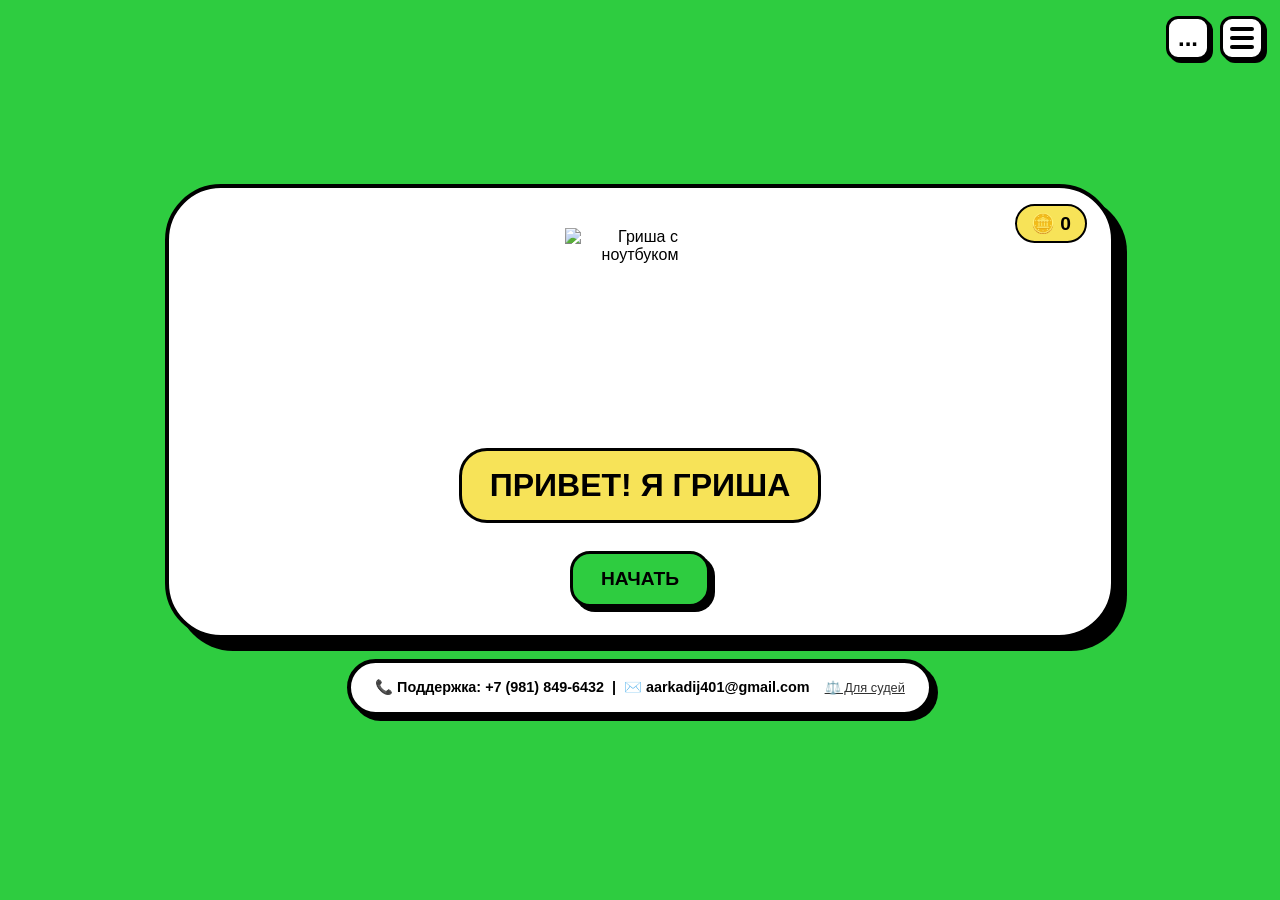
==== commit 6fe3baf5: "Add files via upload" ====
--- a/index.html
+++ b/index.html
@@ -1,761 +1,571 @@
-<!DOCTYPE html>
-<html lang="ru">
-<head>
-    <meta charset="UTF-8">
-    <meta name="viewport" content="width=device-width, initial-scale=1.0, maximum-scale=1.0, user-scalable=yes, viewport-fit=cover">
-    <title>Гриша и ноутбук</title>
-    <style>
-        :root {
-            --bg: #2ecc40;
-            --card-bg: #ffffff;
-            --text: #000000;
-            --btn-bg: #2ecc40;
-            --btn-hover: #27ae36;
-            --accent: #f7e358;
-            --border: #000000;
-            --shadow: #000000;
-            --box-shadow: 12px 12px 0 black;
-        }
-        * { box-sizing: border-box; margin: 0; padding: 0; }
-        body {
-            background: var(--bg);
-            font-family: 'Segoe UI', Arial, sans-serif;
-            min-height: 100vh;
-            display: flex;
-            flex-direction: column;
-            align-items: center;
-            justify-content: center;
-            padding: 20px;
-            color: var(--text);
-        }
-        .app {
-            max-width: 850px;
-            width: 100%;
-            background: var(--card-bg);
-            border: 4px solid var(--border);
-            border-radius: 56px;
-            padding: 40px 32px 20px;
-            box-shadow: var(--box-shadow);
-            display: flex;
-            flex-direction: column;
-            align-items: center;
-            text-align: center;
-            position: relative;
-            margin-bottom: 20px;
-        }
-        .footer {
-            background: var(--card-bg);
-            border: 4px solid var(--border);
-            border-radius: 32px;
-            padding: 16px 24px;
-            box-shadow: 5px 5px 0 var(--shadow);
-            text-align: center;
-            font-size: 0.9rem;
-            font-weight: bold;
-            display: flex;
-            align-items: center;
-            gap: 15px;
-            flex-wrap: wrap;
-            justify-content: center;
-        }
-        .judges-footer-link {
-            font-size: 0.8rem;
-            font-weight: normal;
-            cursor: pointer;
-            text-decoration: underline;
-            opacity: 0.8;
-        }
-        .coin-widget {
-            position: absolute;
-            top: 16px;
-            right: 24px;
-            background: var(--accent);
-            border: 2px solid var(--border);
-            border-radius: 20px;
-            padding: 6px 14px;
-            font-weight: bold;
-            font-size: 1.2rem;
-            z-index: 10;
-        }
-        /* Кнопка бургер-меню */
-        .burger-btn {
-            position: fixed;
-            top: 16px;
-            right: 16px;
-            width: 44px;
-            height: 44px;
-            background: var(--card-bg);
-            border: 3px solid var(--border);
-            border-radius: 12px;
-            cursor: pointer;
-            z-index: 1000;
-            box-shadow: 3px 3px 0 var(--shadow);
-            display: flex;
-            flex-direction: column;
-            align-items: center;
-            justify-content: center;
-            gap: 5px;
-        }
-        .burger-btn span {
-            display: block;
-            width: 24px;
-            height: 4px;
-            background: var(--text);
-            border-radius: 2px;
-        }
-        /* Новая кнопка настроек (многоточие) */
-        .settings-btn {
-            position: fixed;
-            top: 16px;
-            right: 70px;
-            width: 44px;
-            height: 44px;
-            background: var(--card-bg);
-            border: 3px solid var(--border);
-            border-radius: 12px;
-            cursor: pointer;
-            z-index: 1000;
-            box-shadow: 3px 3px 0 var(--shadow);
-            display: flex;
-            align-items: center;
-            justify-content: center;
-            font-size: 24px;
-            font-weight: bold;
-            color: var(--text);
-        }
-        .sidebar {
-            position: fixed;
-            top: 0;
-            right: -340px;
-            width: 320px;
-            height: 100vh;
-            background: var(--card-bg);
-            border-left: 4px solid var(--border);
-            box-shadow: -8px 0 0 var(--shadow);
-            z-index: 999;
-            padding: 80px 24px 24px;
-            display: flex;
-            flex-direction: column;
-            gap: 24px;
-            transition: right 0.3s;
-            overflow-y: auto;
-        }
-        .sidebar.open { right: 0; }
-        
-        /* Модальное окно настроек */
-        .settings-modal {
-            display: none;
-            position: fixed;
-            top: 0;
-            left: 0;
-            width: 100%;
-            height: 100%;
-            background: rgba(0,0,0,0.5);
-            z-index: 2000;
-            align-items: center;
-            justify-content: center;
-        }
-        .settings-modal.active {
-            display: flex;
-        }
-        .settings-panel {
-            background: var(--card-bg);
-            border: 4px solid var(--border);
-            border-radius: 32px;
-            box-shadow: 12px 12px 0 var(--shadow);
-            width: 320px;
-            max-width: 90%;
-            padding: 24px;
-            text-align: center;
-        }
-        .settings-panel h3 {
-            margin-bottom: 20px;
-            font-size: 1.8rem;
-        }
-        .settings-panel button {
-            margin: 12px 0;
-            width: 100%;
-        }
-        .close-settings {
-            background: #ccc;
-            box-shadow: 3px 3px 0 #666;
-        }
-        
-        .screen { display: none; flex-direction: column; align-items: center; width: 100%; }
-        .screen.active { display: flex; }
-        h1 { font-size: 2rem; font-weight: 900; margin: 12px 0 8px; }
-        button, .btn {
-            background: var(--btn-bg);
-            border: 3px solid var(--border);
-            color: var(--text);
-            font-weight: 800;
-            font-size: 1.2rem;
-            padding: 14px 28px;
-            border-radius: 20px;
-            cursor: pointer;
-            box-shadow: 5px 5px 0 var(--shadow);
-            text-transform: uppercase;
-            margin: 8px;
-            pointer-events: auto;
-        }
-        button:hover { background: var(--btn-hover); }
-        button:active { transform: translate(2px,2px); box-shadow: 2px 2px 0 var(--shadow); }
-        .card-btn {
-            background: var(--accent);
-            border: 3px solid var(--border);
-            border-radius: 28px;
-            padding: 22px 18px;
-            font-weight: 800;
-            font-size: 1.3rem;
-            cursor: pointer;
-            box-shadow: 5px 5px 0 var(--shadow);
-            min-width: 140px;
-            display: flex;
-            flex-direction: column;
-            align-items: center;
-            gap: 8px;
-        }
-        .card-btn span { font-size: 2.2rem; }
-        .lesson-box {
-            background: #f9f9f9;
-            border: 3px solid var(--border);
-            border-radius: 32px;
-            padding: 24px;
-            margin: 16px 0;
-            width: 100%;
-            box-shadow: inset 0 0 0 2px white, 5px 5px 0 var(--shadow);
-            text-align: left;
-            font-size: 1.1rem;
-            line-height: 1.6;
-            max-height: 55vh;
-            overflow-y: auto;
-        }
-        .progress-bar { width: 100%; height: 20px; background: #ddd; border-radius: 10px; margin: 10px 0; border: 2px solid var(--border); }
-        .progress-fill { height: 100%; background: var(--accent); border-radius: 8px; width: 0%; }
-        .quiz-option { background: white; border: 2px solid var(--border); border-radius: 12px; padding: 12px; margin: 8px 0; cursor: pointer; font-size: 1.1rem; }
-        .quiz-option:hover { background: #f0f0f0; }
-        .correct { background: #2ecc40 !important; color: white; }
-        .wrong { background: #e74c3c !important; color: white; }
-        .menu-grid { display: grid; grid-template-columns: repeat(auto-fill, minmax(180px, 1fr)); gap: 16px; width: 100%; margin-top: 16px; }
-        .menu-card { background: var(--accent); border: 3px solid var(--border); border-radius: 24px; padding: 16px; font-weight: bold; cursor: pointer; box-shadow: 4px 4px 0 var(--shadow); }
-        .menu-card.completed { background: #2ecc40; color: white; }
-        .shop-grid { display: grid; grid-template-columns: repeat(auto-fill, minmax(140px, 1fr)); gap: 10px; max-height: 400px; overflow-y: auto; padding: 10px; }
-        .shop-item { border: 2px solid var(--border); border-radius: 16px; padding: 10px; text-align: center; background: white; }
-        .shop-item button { margin-top: 5px; padding: 5px 10px; font-size: 0.9rem; }
-        .back-link { cursor: pointer; text-decoration: underline; margin-top: 10px; }
-        input { width: 100%; padding: 10px; margin: 6px 0; border: 2px solid black; border-radius: 8px; font-size: 1rem; }
-    </style>
-</head>
-<body id="mainBody">
-
-<div class="burger-btn" id="burgerBtn"><span></span><span></span><span></span></div>
-<div class="settings-btn" id="settingsBtn">...</div>
-
-<div class="sidebar" id="sidebar">
-    <h2>Меню</h2>
-    <div id="loggedOutView">
-        <button id="showLoginBtn">Войти</button>
-        <button id="showRegisterBtn">Регистрация</button>
-    </div>
-    <div id="loggedInView" style="display: none;">
-        <p>Привет, <strong id="userNameDisplay"></strong>!</p>
-        <p>🪙 <span id="coinBalance">0</span> монет</p>
-        <button id="logoutBtn">Выйти</button>
-    </div>
-    <div id="loginForm" style="display: none;">
-        <h3>Вход</h3>
-        <input type="text" id="loginUsername" placeholder="Имя">
-        <input type="password" id="loginPassword" placeholder="Пароль">
-        <button id="submitLoginBtn">Войти</button>
-        <button id="cancelLoginBtn">Отмена</button>
-    </div>
-    <div id="registerForm" style="display: none;">
-        <h3>Регистрация</h3>
-        <input type="text" id="regUsername" placeholder="Придумайте имя">
-        <input type="password" id="regPassword" placeholder="Придумайте пароль">
-        <button id="submitRegisterBtn">Зарегистрироваться</button>
-        <button id="cancelRegisterBtn">Отмена</button>
-    </div>
-    <hr>
-    <h2>Магазин тем</h2>
-    <div id="themeShop"></div>
-    <hr>
-    <p style="font-size:0.9rem;"><strong>Авторы:</strong><br>👤 Александра<br>👤 Максим<br>👤 Артём<br>👤 Михаил<br>👤 Аркадий</p>
-</div>
-
-<!-- Модальное окно настроек -->
-<div class="settings-modal" id="settingsModal">
-    <div class="settings-panel">
-        <h3>⚙️ Настройки</h3>
-        <button id="infoSiteBtn">📄 Информация о сайте</button>
-        <button id="deleteAccountBtn">🗑️ Удалить аккаунт</button>
-        <button id="resetProgressBtn">🔄 Сбросить прогресс</button>
-        <button class="close-settings" id="closeSettingsBtn">Закрыть</button>
-    </div>
-</div>
-
-<div class="app" id="appContainer">
-    <div class="coin-widget">🪙 <span id="globalBalance">0</span></div>
-
-    <div id="welcomeScreen" class="screen active">
-       <img src="https://i.postimg.cc/6QBN9bJz/photo-2026-05-29-16-30-03.jpg" alt="Гриша с ноутбуком" width="150" height="200">
-        <div style="font-size:2rem; font-weight:800; background:#f7e358; padding:16px 28px; border:3px solid black; border-radius:28px; margin:20px 0;">ПРИВЕТ! Я ГРИША</div>
-        <button id="startBtn">НАЧАТЬ</button>
-    </div>
-
-    <div id="modelScreen" class="screen">
-        <h1>💻 ТВОЙ НОУТБУК</h1>
-        <div style="display:flex; gap:20px; flex-wrap:wrap; justify-content:center;">
-            <div class="card-btn" data-model="windows"><span>🪟</span> Windows</div>
-            <div class="card-btn" data-model="macbook"><span>🍎</span> MacBook</div>
-            <div class="card-btn" data-model="chromebook"><span>☁️</span> Chromebook</div>
-        </div>
-        <button id="backToWelcomeBtn">← Назад</button>
-    </div>
-
-    <div id="levelScreen" class="screen">
-        <h1>🎯 КТО ТЫ?</h1>
-        <div style="display:flex; gap:20px; flex-wrap:wrap; justify-content:center;">
-            <div class="card-btn" data-level="school"><span>🎒</span> Школьник</div>
-            <div class="card-btn" data-level="adult"><span>💼</span> Взрослый</div>
-            <div class="card-btn" data-level="senior"><span>🌅</span> Пенсионер</div>
-            <div class="card-btn" data-level="together"><span>👨‍👩‍👧</span> Вместе</div>
-        </div>
-        <button id="backToModelBtn">← Назад</button>
-    </div>
-
-    <div id="situationScreen" class="screen">
-        <h1>📋 СИТУАЦИЯ</h1>
-        <div style="display:flex; gap:20px; flex-wrap:wrap; justify-content:center;">
-            <div class="card-btn" data-situation="new"><span>📦</span> Новый</div>
-            <div class="card-btn" data-situation="used"><span>🔄</span> Б/у</div>
-            <div class="card-btn" data-situation="other"><span>🏫</span> Чужой</div>
-        </div>
-        <button id="backToLevelBtn">← Назад</button>
-    </div>
-
-    <div id="firstLessonScreen" class="screen">
-        <h1>📦 Первые шаги</h1>
-        <div class="lesson-box" id="firstLessonContent"></div>
-        <button id="goToCourseBtn" style="display:none;">Продолжить →</button>
-        <button id="skipToMenuBtn" style="display:none;">К урокам</button>
-        <div class="back-link" id="backToSituationBtn">← назад</div>
-    </div>
-
-    <div id="courseScreen" class="screen">
-        <h1 id="courseTitle">Урок</h1>
-        <div class="progress-bar"><div class="progress-fill" id="slideProgress"></div></div>
-        <div class="lesson-box" id="slideContent"></div>
-        <div style="display:flex; gap:10px;">
-            <button id="prevSlideBtn">← Назад</button>
-            <button id="nextSlideBtn">Вперёд →</button>
-        </div>
-        <button id="startQuizBtn" style="display:none;">Пройти тест</button>
-    </div>
-
-    <div id="quizScreen" class="screen">
-        <h1>Тест</h1>
-        <div class="lesson-box" id="quizContent"></div>
-        <button id="submitQuizBtn" style="display:none;">Проверить</button>
-        <div id="quizResult" style="font-weight:bold; margin:10px;"></div>
-        <button id="toMenuBtn" style="display:none;">В меню</button>
-    </div>
-
-    <div id="mainMenuScreen" class="screen">
-        <h1>📚 Мои уроки</h1>
-        <div class="menu-grid" id="menuGrid"></div>
-        <button id="backToLevelFromMenuBtn">← Назад</button>
-    </div>
-
-    <div id="judgesScreen" class="screen">
-        <h1>👨‍⚖️ Для судей</h1>
-        <div class="lesson-box" id="judgesContent"></div>
-        <button id="backFromJudgesBtn">← Назад</button>
-    </div>
-</div>
-
-<div class="footer">
-        📞 Поддержка: +7 (981) 849-6432 &nbsp;|&nbsp; ✉️ aarkadij401@gmail.com
-        <span class="judges-footer-link" id="judgesFooterLink">⚖️ Для судей</span>
-</div>
-
-<script>
-(function() {
-    // ======================= РАСШИРЕННЫЕ УРОКИ =======================
-    const courses = {
-        school: [
-            { id: 'paint', title: '🎨 Paint', slides: ['<p><strong>Знакомство с Paint.</strong> Откройте: Пуск → Paint. Вверху лента инструментов: кисти, фигуры, заливка. Справа палитра цветов. В центре холст. Выберите кисть, цвет и рисуйте. Ластик стирает, заливка заполняет цветом. Ctrl+Z отменяет действие, Ctrl+S сохраняет.</p>', '<p><strong>Инструменты.</strong> Кисть — рисует линии. Карандаш — тонкие линии. Фигуры — квадрат, круг, треугольник. Shift делает их ровными. Заливка (ведёрко) — кликните внутри фигуры. Ластик — стирает. Пипетка — берёт цвет с картинки.</p>', '<p><strong>Практика.</strong> Нарисуйте пейзаж: 1) Кисть, зелёный — трава. 2) Заливка — залейте низ. 3) Овал, жёлтый — солнце. 4) Прямоугольник, коричневый — дом. 5) Треугольник, красный — крыша.</p>', '<p><strong>Сохранение.</strong> Файл → Сохранить как → Рабочий стол → имя → PNG → Сохранить.</p>', '<p><strong>Советы.</strong> Ctrl+Z — отменить. Ctrl+C/V — копировать. Экспериментируйте с цветами!</p>'], quiz: [{ q: 'Где найти Paint?', options: ['Пуск → Paint', 'Рабочий стол', 'Интернет'], correct: 0 }, { q: 'Как залить область?', options: ['Кисть', 'Ведёрко', 'Ластик'], correct: 1 }] },
-            { id: 'word', title: '📝 Word', slides: ['<p><strong>Word — текстовый редактор.</strong> Откройте: Пуск → Word. Белый лист — документ. Сверху лента: Главная, Вставка, Дизайн.</p>', '<p><strong>Форматирование.</strong> Выделите текст. На Главной: шрифт, размер, цвет. Кнопки Ж, К, Ч — жирный, курсив, подчёркнутый.</p>', '<p><strong>Вставка объектов.</strong> Вставка → Рисунки → выберите картинку. Таблица: Вставка → Таблица.</p>', '<p><strong>Сохранение.</strong> Файл → Сохранить как → имя → Сохранить.</p>', '<p><strong>Советы.</strong> Ctrl+Z — отменить. Ctrl+S — сохранить. Проверка орфографии: Рецензирование → Правописание.</p>'], quiz: [{ q: 'Как изменить шрифт?', options: ['Выделить текст → выбрать шрифт', 'Нажать Enter', 'Закрыть Word'], correct: 0 }, { q: 'Как вставить картинку?', options: ['Вставка → Рисунки', 'Нарисовать', 'Нельзя'], correct: 0 }] },
-            { id: 'powerpoint', title: '📽️ PowerPoint', slides: ['<p><strong>PowerPoint — презентации.</strong> Откройте: Пуск → PowerPoint. Слайды слева, рабочий слайд по центру.</p>', '<p><strong>Добавление слайда.</strong> Главная → Создать слайд. Выберите макет (заголовок, текст, картинка).</p>', '<p><strong>Оформление.</strong> Вставка → Фигуры, Рисунки, Таблицы. Дизайн → темы оформления. Анимация → эффекты для объектов.</p>', '<p><strong>Показ.</strong> F5 — начать показ. Esc — выйти. Стрелки — переход между слайдами.</p>', '<p><strong>Сохранение.</strong> Файл → Сохранить как → имя.pptx → Сохранить.</p>'], quiz: [{ q: 'Как начать показ презентации?', options: ['F5', 'Enter', 'Пробел'], correct: 0 }, { q: 'Где создать новый слайд?', options: ['Главная → Создать слайд', 'Вставка → Слайд', 'Файл → Новый'], correct: 0 }] },
-            { id: 'internet_safety', title: '🔒 Безопасность в интернете', slides: ['<p><strong>Опасности в сети.</strong> Вирусы, фишинг, мошенники. Не скачивайте файлы с подозрительных сайтов.</p>', '<p><strong>Надёжный пароль.</strong> Используйте буквы + цифры + символы. Не ставьте 123456 или qwerty.</p>', '<p><strong>Личные данные.</strong> Не сообщайте пароли, адрес, номер карты незнакомцам в соцсетях.</p>', '<p><strong>Антивирус.</strong> Установите антивирус (Kaspersky, Avast, Defender). Регулярно обновляйте.</p>'], quiz: [{ q: 'Что такое фишинг?', options: ['Кража паролей через поддельные сайты', 'Игра', 'Антивирус'], correct: 0 }, { q: 'Какой пароль лучше?', options: ['123456', 'qwerty', 'Gg8$kLp2!'], correct: 2 }] },
-            { id: 'files_folders', title: '📁 Файлы и папки', slides: ['<p><strong>Файлы и папки.</strong> Файл — документ, фото, музыка. Папка — контейнер для файлов.</p>', '<p><strong>Создание.</strong> ПКМ на рабочем столе → Создать → Папку. Назовите её.</p>', '<p><strong>Копирование/перемещение.</strong> Выделите файл, Ctrl+C — копировать, Ctrl+V — вставить. Перетащите мышкой в другую папку.</p>', '<p><strong>Поиск.</strong> Проводник → поле поиска вверху справа. Введите имя файла.</p>'], quiz: [{ q: 'Как создать новую папку?', options: ['ПКМ → Создать → Папку', 'Нажать Delete', 'Перезагрузить компьютер'], correct: 0 }, { q: 'Горячая клавиша копирования?', options: ['Ctrl+C', 'Ctrl+V', 'Ctrl+X'], correct: 0 }] }
-        ],
-        adult: [
-            { id: 'excel', title: '📊 Excel', slides: ['<p><strong>Excel — электронные таблицы.</strong> Откройте: Пуск → Excel. Сетка из ячеек. Вводите текст, числа, формулы.</p>', '<p><strong>Ввод данных.</strong> Кликните в ячейку → печатайте. Enter — вниз, Tab — вправо.</p>', '<p><strong>Формулы.</strong> Начните со знака =. =2+2 — сложение. =СУММ(A1:A10) — сумма диапазона.</p>', '<p><strong>Диаграммы.</strong> Выделите данные → Вставка → выберите тип диаграммы.</p>', '<p><strong>Сохранение.</strong> Файл → Сохранить как → имя → Сохранить.</p>'], quiz: [{ q: 'С чего начать формулу?', options: ['Со знака =', 'С буквы', 'С пробела'], correct: 0 }, { q: 'Как вставить диаграмму?', options: ['Вставка → Диаграмма', 'Нарисовать', 'Нельзя'], correct: 0 }] },
-            { id: 'email', title: '✉️ Электронная почта', slides: ['<p><strong>Регистрация почты.</strong> Зайдите на mail.ru или gmail.com. Нажмите «Создать аккаунт».</p>', '<p><strong>Отправка письма.</strong> Войдите в почту → «Написать письмо». Введите адрес получателя, тему, текст. Прикрепите файл (скрепка).</p>', '<p><strong>Чтение писем.</strong> Кликните на письмо в папке «Входящие». Ответить — кнопка «Ответить».</p>', '<p><strong>Безопасность.</strong> Никогда не переходите по ссылкам от незнакомцев. Не сообщайте пароль.</p>'], quiz: [{ q: 'Как прикрепить файл к письму?', options: ['Нажать на скрепку', 'Скопировать текст', 'Отправить без файла'], correct: 0 }, { q: 'Что делать с подозрительным письмом?', options: ['Не открывать ссылки', 'Ответить', 'Переслать друзьям'], correct: 0 }] },
-            { id: 'online_banking', title: '🏦 Онлайн-банкинг', slides: ['<p><strong>Мобильный банк.</strong> Скачайте приложение Сбербанк, Тинькофф или ВТБ. Войдите по логину/паролю.</p>', '<p><strong>Платежи.</strong> Выберите «Платежи» → «Кому» → введите номер телефона или карты → сумму → подтвердить.</p>', '<p><strong>Проверка истории.</strong> Вкладка «История» показывает все операции. Проверяйте регулярно.</p>', '<p><strong>Безопасность.</strong> Никому не говорите SMS-коды. Не заходите в банк по ссылкам из писем.</p>'], quiz: [{ q: 'Как оплатить услугу?', options: ['Платежи → выбрать получателя', 'Написать в чат', 'Позвонить в банк'], correct: 0 }, { q: 'Можно ли сообщать код из SMS?', options: ['Нет, никогда', 'Да, если просит банк', 'Только друзьям'], correct: 0 }] },
-            { id: 'cloud_storage', title: '☁️ Облачные хранилища', slides: ['<p><strong>Google Диск.</strong> Зайдите на drive.google.com. Войдите под своей почтой.</p>', '<p><strong>Загрузка файлов.</strong> Нажмите «Создать» или перетащите файл мышкой.</p>', '<p><strong>Доступ по ссылке.</strong> ПКМ на файле → «Получить ссылку». Установите права «Просмотр» или «Редактирование».</p>', '<p><strong>Синхронизация.</strong> Скачайте приложение «Backup and Sync» — файлы с компьютера автоматически загружаются в облако.</p>'], quiz: [{ q: 'Как поделиться файлом?', options: ['ПКМ → Получить ссылку', 'Отправить по почте', 'Скопировать название'], correct: 0 }, { q: 'Где хранятся облачные файлы?', options: ['На серверах Google', 'На флешке', 'В компьютере друга'], correct: 0 }] }
-        ],
-        senior: [
-            { id: 'zoom', title: '📹 Zoom', slides: ['<p><strong>Zoom — видеозвонки.</strong> Откройте браузер → zoom.us/download → Загрузить. Установите программу.</p>', '<p><strong>Вход в конференцию.</strong> Нажмите «Войти в конференцию» → введите ID и пароль.</p>', '<p><strong>Управление.</strong> Внизу панель: микрофон (вкл/выкл), камера, чат.</p>', '<p><strong>Чат и реакции.</strong> Кнопка «Чат» → напишите сообщение. «Участники» → «Поднять руку».</p>', '<p><strong>Выход.</strong> Красная кнопка «Выйти».</p>'], quiz: [{ q: 'Где скачать Zoom?', options: ['zoom.us/download', 'В магазине', 'Не знаю'], correct: 0 }, { q: 'Как включить микрофон?', options: ['Нажать на значок микрофона', 'Крикнуть', 'Никак'], correct: 0 }] },
-            { id: 'skype', title: '💬 Skype', slides: ['<p><strong>Skype — альтернатива Zoom.</strong> Скачайте с skype.com. Установите и войдите (или создайте учётную запись).</p>', '<p><strong>Звонок.</strong> Найдите контакт в поиске → нажмите на видео/аудио вызов.</p>', '<p><strong>Чат.</strong> Напишите текст, отправьте смайлик, прикрепите фото.</p>', '<p><strong>Демонстрация экрана.</strong> Во время звонка нажмите «…» → «Демонстрация экрана».</p>'], quiz: [{ q: 'Как позвонить по видео?', options: ['Найти контакт → значок камеры', 'Отправить письмо', 'Набрать номер'], correct: 0 }, { q: 'Что показывает демонстрация экрана?', options: ['Ваш рабочий стол', 'Ваше лицо', 'Только чат'], correct: 0 }] },
-            { id: 'gosuslugi', title: '🏛️ Госуслуги', slides: ['<p><strong>Регистрация на Госуслугах.</strong> Зайдите на gosuslugi.ru. Нажмите «Зарегистрироваться». Введите СНИЛС, паспорт, телефон.</p>', '<p><strong>Подтверждение личности.</strong> Можно в МФЦ, заказным письмом или через банк (Тинькофф, Сбер).</p>', '<p><strong>Получение услуги.</strong> Выберите нужную услугу (загранпаспорт, справки, запись к врачу) → заполните заявление → отправьте.</p>', '<p><strong>Уведомления.</strong> Статус заявления придёт на email или в личный кабинет.</p>'], quiz: [{ q: 'Что нужно для регистрации?', options: ['СНИЛС и паспорт', 'Только телефон', 'Зарплата'], correct: 0 }, { q: 'Где подтвердить личность?', options: ['В МФЦ', 'В магазине', 'По телефону'], correct: 0 }] },
-            { id: 'whatsapp', title: '📱 WhatsApp', slides: ['<p><strong>Установка WhatsApp.</strong> Найдите в Play Market или App Store. Установите, подтвердите номер телефона.</p>', '<p><strong>Отправка сообщений.</strong> Выберите контакт → напишите текст, отправьте смайлик, фото, голосовое сообщение.</p>', '<p><strong>Звонки.</strong> Нажмите на значок телефона или камеры вверху чата. Бесплатно по интернету.</p>', '<p><strong>Группы.</strong> Создайте группу для семьи: «Меню» → «Новая группа» → добавьте участников.</p>'], quiz: [{ q: 'Что нужно для регистрации?', options: ['Номер телефона', 'Пароль от почты', 'QR-код'], correct: 0 }, { q: 'Как позвонить?', options: ['Нажать значок телефона', 'Написать "Позвони"', 'Отправить письмо'], correct: 0 }] }
-        ],
-        together: [
-            { id: 'paint_family', title: '🎨 Рисуем вместе', slides: ['<p><strong>Совместное рисование в Paint.</strong> Сядьте вдвоём. Откройте Paint: Пуск → Paint.</p>', '<p><strong>Тема рисунка.</strong> Договоритесь, что рисовать: дом, семья, природа.</p>', '<p><strong>Процесс.</strong> Один рисует основу, второй добавляет детали.</p>', '<p><strong>Сохранение.</strong> Файл → Сохранить как → «Наш рисунок» → Сохранить.</p>', '<p><strong>Совет.</strong> Устройте конкурс рисунков!</p>'], quiz: [{ q: 'Как открыть Paint?', options: ['Пуск → Paint', 'Через интернет', 'Никак'], correct: 0 }, { q: 'Что делать, если ошиблись?', options: ['Ctrl+Z', 'Выкинуть компьютер в окно', 'Плакать'], correct: 0 }] },
-            { id: 'family_calendar', title: '📅 Семейный календарь', slides: ['<p><strong>Google Календарь.</strong> Зайдите на calendar.google.com. Войдите под общей учётной записью.</p>', '<p><strong>Создание события.</strong> Кликните на день → укажите название, время, описание. Добавьте напоминание.</p>', '<p><strong>Общий доступ.</strong> Настройки календаря → «Доступ» → включите «Делиться со всеми».</p>', '<p><strong>Планирование.</strong> Отмечайте дни рождения, походы к врачу, отпуска всей семьи.</p>'], quiz: [{ q: 'Как создать событие?', options: ['Кликнуть на день', 'Нажать Esc', 'Перезагрузить'], correct: 0 }, { q: 'Зачем общий календарь?', options: ['Чтобы видеть планы семьи', 'Для паролей', 'Для игр'], correct: 0 }] },
-            { id: 'together_presentation', title: '👥 Совместная презентация', slides: ['<p><strong>PowerPoint Online.</strong> Откройте office.com, войдите. Создайте презентацию и нажмите «Поделиться».</p>', '<p><strong>Редактирование вдвоём.</strong> Отправьте ссылку второму человеку. Вы можете работать одновременно: один вставляет картинки, другой пишет текст.</p>', '<p><strong>Комментарии.</strong> Выделите текст → «Вставить комментарий». Обсуждайте изменения.</p>', '<p><strong>Скачивание.</strong> Файл → Сохранить как → PPTX.</p>'], quiz: [{ q: 'Как пригласить второго?', options: ['Поделиться ссылкой', 'Позвать за компьютер', 'Отправить по факсу'], correct: 0 }, { q: 'Что такое комментарий?', options: ['Заметка для обсуждения', 'Исправление ошибки', 'Новый слайд'], correct: 0 }] },
-            { id: 'family_budget', title: '💰 Семейный бюджет в Excel', slides: ['<p><strong>Таблица доходов и расходов.</strong> Создайте столбцы: Дата, Статья, Доход, Расход.</p>', '<p><strong>Формула итога.</strong> =СУММ(столбец Доход) — общий доход. =СУММ(столбец Расход) — расходы.</p>', '<p><strong>Совместное заполнение.</strong> Сохраните файл в облаке (Google Диск), чтобы оба могли редактировать.</p>', '<p><strong>График.</strong> Выделите данные → Вставка → диаграмма для наглядности.</p>'], quiz: [{ q: 'Какая формула для суммы?', options: ['=СУММ()', '=ИТОГ()', '=ПЛЮС()'], correct: 0 }, { q: 'Где удобно хранить общий файл?', options: ['В облаке', 'На флешке', 'На рабочем столе одного ПК'], correct: 0 }] }
-        ]
-    };
-
-    let selectedModel = 'windows';
-    let selectedLevel = 'school';
-    let selectedSituation = 'new';
-    let currentUser = null;
-    let completedLessons = {};
-    let currentCourse = null;
-    let currentSlideIndex = 0;
-    let quizAnswers = [];
-    let quizSubmitted = false;
-    let coins = parseInt(localStorage.getItem('grishaCoins') || '0');
-    let purchasedItems = JSON.parse(localStorage.getItem('grishaPurchasedItems') || '["default"]');
-    let activeTheme = localStorage.getItem('grishaActiveTheme') || 'default';
-    let code = 67;
-    let developerCode = 'КодРазраба_0f8s7f9b2cd3';
-
-    const themes = {
-        default: { name: 'Стандартная', price: 0, styles: { bg: '#2ecc40', cardBg: '#ffffff', btnBg: '#2ecc40', btnHover: '#27ae36', accent: '#f7e358' } },
-        night: { name: 'Тёмная', price: 30, styles: { bg: '#1e1f22' , cardBg: '#313338', btnBg: '#7259da', btnHover: '#8a6fe5', accent: '#f0c419' } },
-        rainbow: { name: 'Радужная', price: 50, styles: { bg: 'linear-gradient(135deg, #ff6b6b, #feca57, #48dbfb, #ff9ff3)', cardBg: '#ffffffdd', btnBg: '#ff6348', btnHover: '#ff4757', accent: '#fff' } }
-    };
-
-    function updateBalance() {
-        document.getElementById('globalBalance').textContent = coins;
-        document.getElementById('coinBalance').textContent = coins;
-    }
-
-    function showScreen(screen) {
-        document.querySelectorAll('.screen').forEach(s => s.classList.remove('active'));
-        screen.classList.add('active');
-        updateBalance();
-    }
-
-    function applyTheme(id) {
-        const t = themes[id] || themes.default;
-        document.body.style.background = t.styles.bg;
-        const root = document.documentElement.style;
-        root.setProperty('--card-bg', t.styles.cardBg);
-        root.setProperty('--btn-bg', t.styles.btnBg);
-        root.setProperty('--btn-hover', t.styles.btnHover);
-        root.setProperty('--accent', t.styles.accent);
-        activeTheme = id;
-        localStorage.setItem('grishaActiveTheme', id);
-    }
-
-    function updateAuthUI() {
-        if (currentUser && currentUser.name) {
-            document.getElementById('loggedOutView').style.display = 'none';
-            document.getElementById('loggedInView').style.display = 'block';
-            document.getElementById('userNameDisplay').textContent = currentUser.name;
-            document.getElementById('coinBalance').textContent = coins;
-        } else {
-            document.getElementById('loggedOutView').style.display = 'block';
-            document.getElementById('loggedInView').style.display = 'none';
-        }
-        updateBalance();
-    }
-
-    function saveUser() {
-        if (currentUser && currentUser.name) {
-            currentUser.balance = coins;
-            currentUser.purchasedItems = purchasedItems;
-            currentUser.activeTheme = activeTheme;
-            currentUser.completedLessons = completedLessons;
-            localStorage.setItem('grishaUser', JSON.stringify(currentUser));
-        }
-    }
-
-    function renderShop() {
-        let html = '<div class="shop-grid">';
-        for (let [id, theme] of Object.entries(themes)) {
-            const owned = purchasedItems.includes(id);
-            const active = activeTheme === id;
-            html += `<div class="shop-item"><strong>${theme.name}</strong><div>${active ? '✅' : owned ? '✓' : theme.price + ' 🪙'}</div>${!owned ? `<button data-action="buy" data-id="${id}" data-price="${theme.price}">Купить</button>` : (!active ? `<button data-action="activate" data-id="${id}">Выбрать</button>` : '')}</div>`;
-        }
-        html += '</div>';
-        document.getElementById('themeShop').innerHTML = html;
-    }
-
-    function buildFirstLesson() {
-        const c = document.getElementById('firstLessonContent');
-        let html = '';
-        if (selectedSituation === 'new') {
-            html = '<p>🎉 Новый ноутбук! Нажми на коробку.</p><div id="boxContainer"><button id="magicBox" style="font-size:5rem; background:none; border:none; cursor:pointer;">📦</button></div><div id="stepsArea" style="display:none;"><div>💻✨</div><p>Подключи зарядку, включи, выбери язык, Wi-Fi, создай учётную запись, дождись рабочего стола.</p></div>';
-        } else if (selectedSituation === 'used') {
-            html = '<div>🔄💻</div><p><strong>Б/у ноутбук — проверка.</strong></p><ul><li>🔌 Проверь зарядку.</li><li>🔘 Нажми кнопку включения.</li><li>🔑 Узнай пароль.</li><li>🗑️ Удали чужие файлы.</li></ul>';
-        } else {
-            html = '<div>🏫👥</div><p><strong>Чужой ноутбук.</strong></p><ul><li>✋ Спроси разрешение.</li><li>🔘 Включи.</li><li>👤 Войди как гость.</li></ul>';
-        }
-        c.innerHTML = html;
-        document.getElementById('goToCourseBtn').style.display = 'none';
-        document.getElementById('skipToMenuBtn').style.display = 'none';
-        const box = document.getElementById('magicBox');
-        if (box) box.onclick = () => {
-            document.getElementById('boxContainer').style.display = 'none';
-            document.getElementById('stepsArea').style.display = 'block';
-            document.getElementById('goToCourseBtn').style.display = '';
-            document.getElementById('skipToMenuBtn').style.display = '';
-        };
-        if (selectedSituation !== 'new') {
-            document.getElementById('goToCourseBtn').style.display = '';
-            document.getElementById('skipToMenuBtn').style.display = '';
-        }
-    }
-
-    function buildMainMenu() {
-        const grid = document.getElementById('menuGrid');
-        grid.innerHTML = '';
-        (courses[selectedLevel] || []).forEach((course, i) => {
-            const card = document.createElement('div');
-            card.className = 'menu-card' + (completedLessons[course.id] ? ' completed' : '');
-            card.textContent = course.title + (completedLessons[course.id] ? ' ✅' : '');
-            card.onclick = () => startCourse(i);
-            grid.appendChild(card);
-        });
-    }
-
-    function startCourse(index) {
-        const level = courses[selectedLevel];
-        if (!level || index >= level.length) { buildMainMenu(); showScreen(document.getElementById('mainMenuScreen')); return; }
-        currentCourse = level[index];
-        currentSlideIndex = 0;
-        document.getElementById('courseTitle').textContent = currentCourse.title;
-        updateSlide();
-        showScreen(document.getElementById('courseScreen'));
-    }
-
-    function updateSlide() {
-        document.getElementById('slideContent').innerHTML = currentCourse.slides[currentSlideIndex];
-        document.getElementById('slideProgress').style.width = ((currentSlideIndex + 1) / currentCourse.slides.length) * 100 + '%';
-        document.getElementById('prevSlideBtn').style.display = currentSlideIndex === 0 ? 'none' : '';
-        document.getElementById('nextSlideBtn').style.display = currentSlideIndex === currentCourse.slides.length - 1 ? 'none' : '';
-        document.getElementById('startQuizBtn').style.display = currentSlideIndex === currentCourse.slides.length - 1 ? '' : 'none';
-    }
-
-    function startQuiz() {
-        quizAnswers = new Array(currentCourse.quiz.length).fill(-1);
-        quizSubmitted = false;
-        let html = '';
-        currentCourse.quiz.forEach((q, idx) => {
-            html += `<p><strong>${idx+1}. ${q.q}</strong></p>`;
-            q.options.forEach((opt, oi) => html += `<div class="quiz-option" data-q="${idx}" data-opt="${oi}" id="opt_${idx}_${oi}">${opt}</div>`);
-        });
-        document.getElementById('quizContent').innerHTML = html;
-        document.getElementById('submitQuizBtn').style.display = '';
-        document.getElementById('quizResult').textContent = '';
-        document.getElementById('toMenuBtn').style.display = 'none';
-        document.querySelectorAll('.quiz-option').forEach(opt => opt.onclick = function() {
-            if (quizSubmitted) return;
-            const q = +this.dataset.q, o = +this.dataset.opt;
-            quizAnswers[q] = o;
-            document.querySelectorAll(`.quiz-option[data-q="${q}"]`).forEach(el => el.style.background = 'white');
-            this.style.background = '#f7e358';
-        });
-        showScreen(document.getElementById('quizScreen'));
-    }
-
-    // Функции настроек
-    function showSettingsModal() {
-        document.getElementById('settingsModal').classList.add('active');
-    }
-    function hideSettingsModal() {
-        document.getElementById('settingsModal').classList.remove('active');
-    }
-    function infoSite() {
-        alert("Привет! Это обучающий проект «Гриша и ноутбук». Наша цель — помочь вам освоить компьютер.");
-    }
-    function deleteAccount() {
-        if (!currentUser) { alert("Вы не авторизованы."); return; }
-        if (confirm("Вы уверены? Аккаунт будет удалён без возможности восстановления.")) {
-            // удаляем пользователя из списка
-            const users = JSON.parse(localStorage.getItem('grishaUsers') || '{}');
-            delete users[currentUser.name];
-            localStorage.setItem('grishaUsers', JSON.stringify(users));
-            // сбрасываем текущую сессию
-            currentUser = null;
-            completedLessons = {};
-            coins = 0;
-            purchasedItems = ['default'];
-            activeTheme = 'default';
-            localStorage.setItem('grishaCoins', '0');
-            localStorage.setItem('grishaPurchasedItems', JSON.stringify(purchasedItems));
-            localStorage.setItem('grishaActiveTheme', 'default');
-            localStorage.removeItem('grishaUser');
-            applyTheme('default');
-            updateAuthUI();
-            showScreen(document.getElementById('welcomeScreen'));
-            alert("Аккаунт удалён.");
-            hideSettingsModal();
-        }
-    }
-    function resetProgress() {
-        if (confirm("Сбросить прогресс всех уроков и монеты? Вы не потеряете аккаунт.")) {
-            completedLessons = {};
-            coins = 0;
-            localStorage.setItem('grishaCoins', '0');
-            if (currentUser) saveUser();
-            updateBalance();
-            if (document.getElementById('mainMenuScreen').classList.contains('active')) buildMainMenu();
-            alert("Прогрес сброшен.");
-            hideSettingsModal();
-        }
-    }
-
-    // ========== ОБРАБОТЧИКИ ==========
-    document.getElementById('burgerBtn').onclick = () => document.getElementById('sidebar').classList.toggle('open');
-    document.getElementById('settingsBtn').onclick = showSettingsModal;
-    document.getElementById('closeSettingsBtn').onclick = hideSettingsModal;
-    document.getElementById('infoSiteBtn').onclick = infoSite;
-    document.getElementById('deleteAccountBtn').onclick = deleteAccount;
-    document.getElementById('resetProgressBtn').onclick = resetProgress;
-
-    document.getElementById('startBtn').onclick = () => showScreen(document.getElementById('modelScreen'));
-    document.querySelectorAll('#modelScreen .card-btn').forEach(b => b.onclick = function() { selectedModel = this.dataset.model; showScreen(document.getElementById('levelScreen')); });
-    document.getElementById('backToWelcomeBtn').onclick = () => showScreen(document.getElementById('welcomeScreen'));
-
-    document.querySelectorAll('#levelScreen .card-btn').forEach(b => b.onclick = function() {
-        selectedLevel = this.dataset.level;
-        if (selectedLevel === 'school') showScreen(document.getElementById('situationScreen'));
-        else { selectedSituation = 'new'; buildFirstLesson(); showScreen(document.getElementById('firstLessonScreen')); }
-    });
-    document.getElementById('backToModelBtn').onclick = () => showScreen(document.getElementById('modelScreen'));
-
-    document.querySelectorAll('#situationScreen .card-btn').forEach(b => b.onclick = function() { selectedSituation = this.dataset.situation; buildFirstLesson(); showScreen(document.getElementById('firstLessonScreen')); });
-    document.getElementById('backToLevelBtn').onclick = () => showScreen(document.getElementById('levelScreen'));
-    document.getElementById('backToSituationBtn').onclick = () => showScreen(selectedLevel === 'school' ? document.getElementById('situationScreen') : document.getElementById('levelScreen'));
-
-    document.getElementById('goToCourseBtn').onclick = () => startCourse(0);
-    document.getElementById('skipToMenuBtn').onclick = () => { buildMainMenu(); showScreen(document.getElementById('mainMenuScreen')); };
-    document.getElementById('prevSlideBtn').onclick = () => { if (currentSlideIndex > 0) { currentSlideIndex--; updateSlide(); } };
-    document.getElementById('nextSlideBtn').onclick = () => { if (currentSlideIndex < currentCourse.slides.length - 1) { currentSlideIndex++; updateSlide(); } };
-    document.getElementById('startQuizBtn').onclick = startQuiz;
-
-    document.getElementById('submitQuizBtn').onclick = () => {
-        if (quizSubmitted) return;
-        quizSubmitted = true;
-        let correctCount = 0;
-        currentCourse.quiz.forEach((q, idx) => {
-            const ans = quizAnswers[idx], corr = q.correct;
-            document.querySelectorAll(`.quiz-option[data-q="${idx}"]`).forEach(el => el.style.pointerEvents = 'none');
-            if (ans === corr) { correctCount++; document.getElementById(`opt_${idx}_${ans}`).classList.add('correct'); }
-            else { if (ans >= 0) document.getElementById(`opt_${idx}_${ans}`).classList.add('wrong'); document.getElementById(`opt_${idx}_${corr}`).classList.add('correct'); }
-        });
-        const passed = correctCount === currentCourse.quiz.length;
-        document.getElementById('quizResult').textContent = passed ? '🎉 Отлично! +10 монет' : `Правильно ${correctCount} из ${currentCourse.quiz.length}.`;
-        document.getElementById('toMenuBtn').style.display = '';
-        document.getElementById('submitQuizBtn').style.display = 'none';
-        if (passed) { completedLessons[currentCourse.id] = true; coins += 10; localStorage.setItem('grishaCoins', coins); updateBalance(); saveUser(); }
-    };
-    document.getElementById('toMenuBtn').onclick = () => { buildMainMenu(); showScreen(document.getElementById('mainMenuScreen')); };
-    document.getElementById('backToLevelFromMenuBtn').onclick = () => showScreen(document.getElementById('levelScreen'));
-
-    // Авторизация
-    document.getElementById('showLoginBtn').onclick = () => { document.getElementById('loginForm').style.display = 'block'; document.getElementById('registerForm').style.display = 'none'; };
-    document.getElementById('showRegisterBtn').onclick = () => { document.getElementById('registerForm').style.display = 'block'; document.getElementById('loginForm').style.display = 'none'; };
-    document.getElementById('cancelLoginBtn').onclick = () => document.getElementById('loginForm').style.display = 'none';
-    document.getElementById('cancelRegisterBtn').onclick = () => document.getElementById('registerForm').style.display = 'none';
-
-    document.getElementById('submitRegisterBtn').onclick = () => {
-        const name = document.getElementById('regUsername').value.trim();
-        const pass = document.getElementById('regPassword').value.trim();
-        if (!name || !pass) { alert('Заполните все поля!'); return; }
-        const users = JSON.parse(localStorage.getItem('grishaUsers') || '{}');
-        if (users[name]) { alert('Пользователь уже существует!'); return; }
-        users[name] = pass;
-        localStorage.setItem('grishaUsers', JSON.stringify(users));
-        currentUser = { name, balance: coins, purchasedItems, activeTheme, completedLessons: {} };
-        completedLessons = {};
-        saveUser();
-        updateAuthUI();
-        document.getElementById('registerForm').style.display = 'none';
-        alert('Регистрация успешна!');
-    };
-
-    document.getElementById('submitLoginBtn').onclick = () => {
-        const name = document.getElementById('loginUsername').value.trim();
-        const pass = document.getElementById('loginPassword').value.trim();
-        if (!name || !pass) { alert('Заполните все поля!'); return; }
-        const users = JSON.parse(localStorage.getItem('grishaUsers') || '{}');
-        if (!users[name] || users[name] !== pass) { alert('Неверное имя или пароль!'); return; }
-        const saved = localStorage.getItem('grishaUser');
-        currentUser = saved ? JSON.parse(saved) : { name, balance: coins, purchasedItems, activeTheme, completedLessons: {} };
-        if (currentUser.name !== name) currentUser = { name, balance: coins, purchasedItems, activeTheme, completedLessons: {} };
-        coins = currentUser.balance || coins;
-        completedLessons = currentUser.completedLessons || {};
-        saveUser();
-        updateAuthUI();
-        document.getElementById('loginForm').style.display = 'none';
-        alert('Вход выполнен!');
-    };
-
-    document.getElementById('logoutBtn').onclick = () => {
-        currentUser = null;
-        completedLessons = {};
-        saveUser();
-        updateAuthUI();
-    };
-
-    // Судьи
-    document.getElementById('judgesFooterLink').onclick = () => {
-        const p = prompt('Введите пароль:');
-        if (p === 'кванториум') {
-            document.getElementById('judgesContent').innerHTML = `...`; // полный текст был, оставим кратко для экономии места
-            showScreen(document.getElementById('judgesScreen'));
-        } 
-        if (p == developerCode) {
-            coins += 999999;
-            updateBalance();
-        } 
-        if (p == '67') {
-            coins += code;
-            updateBalance();
-            window.location.href = "https://youtu.be/yo5CILhgvT4?si=o3fOJvdXZUMKj8Ft";
-        } else if(p !== 'кванториум') alert('Неверный пароль');
-    };
-    document.getElementById('backFromJudgesBtn').onclick = () => showScreen(document.getElementById('welcomeScreen'));
-
-    // Магазин
-    document.getElementById('themeShop').addEventListener('click', (e) => {
-        const btn = e.target.closest('button');
-        if (!btn) return;
-        const action = btn.dataset.action;
-        const id = btn.dataset.id;
-        if (action === 'buy') {
-            const price = +btn.dataset.price;
-            if (coins >= price) {
-                coins -= price;
-                localStorage.setItem('grishaCoins', coins);
-                purchasedItems.push(id);
-                localStorage.setItem('grishaPurchasedItems', JSON.stringify(purchasedItems));
-                applyTheme(id);
-                updateBalance();
-                updateAuthUI();
-                renderShop();
-            } else alert('Недостаточно монет!');
-        } else if (action === 'activate') {
-            applyTheme(id);
-            renderShop();
-        }
-    });
-
-    // Инициализация
-    applyTheme(activeTheme);
-    updateBalance();
-    updateAuthUI();
-    renderShop();
-})();
-</script>
-</body>
+<!DOCTYPE html>
+<html lang="ru">
+<head>
+    <meta charset="UTF-8">
+    <meta name="viewport" content="width=device-width, initial-scale=1.0, maximum-scale=1.0, user-scalable=yes, viewport-fit=cover">
+    <title>Гриша и ноутбук — Полный курс</title>
+    <style>
+        :root {
+            --bg: #2ecc40;
+            --card-bg: #ffffff;
+            --text: #000000;
+            --btn-bg: #2ecc40;
+            --btn-hover: #27ae36;
+            --accent: #f7e358;
+            --border: #000000;
+            --shadow: #000000;
+            --box-shadow: 12px 12px 0 black;
+        }
+        * { box-sizing: border-box; margin: 0; padding: 0; }
+        body {
+            background: var(--bg);
+            font-family: 'Segoe UI', Arial, sans-serif;
+            min-height: 100vh;
+            display: flex;
+            flex-direction: column;
+            align-items: center;
+            justify-content: center;
+            padding: 20px;
+            color: var(--text);
+        }
+        .app {
+            max-width: 950px;
+            width: 100%;
+            background: var(--card-bg);
+            border: 4px solid var(--border);
+            border-radius: 56px;
+            padding: 40px 32px 20px;
+            box-shadow: var(--box-shadow);
+            display: flex;
+            flex-direction: column;
+            align-items: center;
+            text-align: center;
+            position: relative;
+            margin-bottom: 20px;
+        }
+        .footer {
+            background: var(--card-bg);
+            border: 4px solid var(--border);
+            border-radius: 32px;
+            padding: 16px 24px;
+            box-shadow: 5px 5px 0 var(--shadow);
+            text-align: center;
+            font-size: 0.9rem;
+            font-weight: bold;
+            display: flex;
+            align-items: center;
+            gap: 15px;
+            flex-wrap: wrap;
+            justify-content: center;
+        }
+        .judges-footer-link {
+            font-size: 0.8rem;
+            font-weight: normal;
+            cursor: pointer;
+            text-decoration: underline;
+            opacity: 0.8;
+        }
+        .coin-widget {
+            position: absolute;
+            top: 16px;
+            right: 24px;
+            background: var(--accent);
+            border: 2px solid var(--border);
+            border-radius: 20px;
+            padding: 6px 14px;
+            font-weight: bold;
+            font-size: 1.2rem;
+            z-index: 10;
+        }
+        .burger-btn {
+            position: fixed;
+            top: 16px;
+            right: 16px;
+            width: 44px;
+            height: 44px;
+            background: var(--card-bg);
+            border: 3px solid var(--border);
+            border-radius: 12px;
+            cursor: pointer;
+            z-index: 1000;
+            box-shadow: 3px 3px 0 var(--shadow);
+            display: flex;
+            flex-direction: column;
+            align-items: center;
+            justify-content: center;
+            gap: 5px;
+        }
+        .burger-btn span {
+            display: block;
+            width: 24px;
+            height: 4px;
+            background: var(--text);
+            border-radius: 2px;
+        }
+        .settings-btn {
+            position: fixed;
+            top: 16px;
+            right: 70px;
+            width: 44px;
+            height: 44px;
+            background: var(--card-bg);
+            border: 3px solid var(--border);
+            border-radius: 12px;
+            cursor: pointer;
+            z-index: 1000;
+            box-shadow: 3px 3px 0 var(--shadow);
+            display: flex;
+            align-items: center;
+            justify-content: center;
+            font-size: 24px;
+            font-weight: bold;
+            color: var(--text);
+        }
+        .sidebar {
+            position: fixed;
+            top: 0;
+            right: -340px;
+            width: 320px;
+            height: 100vh;
+            background: var(--card-bg);
+            border-left: 4px solid var(--border);
+            box-shadow: -8px 0 0 var(--shadow);
+            z-index: 999;
+            padding: 80px 24px 24px;
+            display: flex;
+            flex-direction: column;
+            gap: 24px;
+            transition: right 0.3s;
+            overflow-y: auto;
+        }
+        .sidebar.open { right: 0; }
+        
+        .settings-modal {
+            display: none;
+            position: fixed;
+            top: 0;
+            left: 0;
+            width: 100%;
+            height: 100%;
+            background: rgba(0,0,0,0.5);
+            z-index: 2000;
+            align-items: center;
+            justify-content: center;
+        }
+        .settings-modal.active { display: flex; }
+        .settings-panel {
+            background: var(--card-bg);
+            border: 4px solid var(--border);
+            border-radius: 32px;
+            box-shadow: 12px 12px 0 var(--shadow);
+            width: 340px;
+            max-width: 90%;
+            padding: 24px;
+            text-align: center;
+        }
+        .settings-panel h3 { margin-bottom: 20px; font-size: 1.8rem; }
+        .settings-panel button { margin: 12px 0; width: 100%; }
+        .danger-btn { background: #e74c3c !important; color: white !important; border: 3px solid var(--border); box-shadow: 5px 5px 0 var(--shadow); }
+        .danger-btn:hover { background: #c0392b !important; }
+        .promo-btn { background: #f7e358 !important; color: black !important; border: 3px solid var(--border); box-shadow: 5px 5px 0 var(--shadow); }
+        .promo-btn:hover { background: #f1c40f !important; }
+        .close-settings { background: #ccc; box-shadow: 3px 3px 0 #666; }
+        
+        .screen { display: none; flex-direction: column; align-items: center; width: 100%; }
+        .screen.active { display: flex; }
+        h1 { font-size: 2rem; font-weight: 900; margin: 12px 0 8px; }
+        button, .btn {
+            background: var(--btn-bg);
+            border: 3px solid var(--border);
+            color: var(--text);
+            font-weight: 800;
+            font-size: 1.2rem;
+            padding: 14px 28px;
+            border-radius: 20px;
+            cursor: pointer;
+            box-shadow: 5px 5px 0 var(--shadow);
+            text-transform: uppercase;
+            margin: 8px;
+            pointer-events: auto;
+        }
+        button:hover { background: var(--btn-hover); }
+        button:active { transform: translate(2px,2px); box-shadow: 2px 2px 0 var(--shadow); }
+        .card-btn {
+            background: var(--accent);
+            border: 3px solid var(--border);
+            border-radius: 28px;
+            padding: 22px 18px;
+            font-weight: 800;
+            font-size: 1.3rem;
+            cursor: pointer;
+            box-shadow: 5px 5px 0 var(--shadow);
+            min-width: 140px;
+            display: flex;
+            flex-direction: column;
+            align-items: center;
+            gap: 8px;
+        }
+        .card-btn span { font-size: 2.2rem; }
+        .lesson-box {
+            background: #f9f9f9;
+            border: 3px solid var(--border);
+            border-radius: 32px;
+            padding: 24px;
+            margin: 16px 0;
+            width: 100%;
+            box-shadow: inset 0 0 0 2px white, 5px 5px 0 var(--shadow);
+            text-align: left;
+            font-size: 1.1rem;
+            line-height: 1.6;
+            max-height: 55vh;
+            overflow-y: auto;
+        }
+        .progress-bar { width: 100%; height: 20px; background: #ddd; border-radius: 10px; margin: 10px 0; border: 2px solid var(--border); }
+        .progress-fill { height: 100%; background: var(--accent); border-radius: 8px; width: 0%; }
+        .quiz-option { background: white; border: 2px solid var(--border); border-radius: 12px; padding: 12px; margin: 8px 0; cursor: pointer; font-size: 1.1rem; }
+        .quiz-option:hover { background: #f0f0f0; }
+        .correct { background: #2ecc40 !important; color: white; }
+        .wrong { background: #e74c3c !important; color: white; }
+        .menu-grid-wrapper {
+            width: 100%;
+            max-height: 60vh;
+            overflow-y: auto;
+            padding-right: 8px;
+            margin: 16px 0;
+            border-radius: 28px;
+        }
+        .menu-grid {
+            display: grid;
+            grid-template-columns: repeat(auto-fill, minmax(180px, 1fr));
+            gap: 16px;
+            width: 100%;
+        }
+        .menu-card {
+            background: var(--accent);
+            border: 3px solid var(--border);
+            border-radius: 24px;
+            padding: 16px;
+            font-weight: bold;
+            cursor: pointer;
+            box-shadow: 4px 4px 0 var(--shadow);
+            transition: 0.1s linear;
+        }
+        .menu-card.completed { background: #2ecc40; color: white; }
+        .shop-grid { display: grid; grid-template-columns: repeat(auto-fill, minmax(140px, 1fr)); gap: 10px; max-height: 400px; overflow-y: auto; padding: 10px; }
+        .shop-item { border: 2px solid var(--border); border-radius: 16px; padding: 10px; text-align: center; background: white; }
+        .shop-item button { margin-top: 5px; padding: 5px 10px; font-size: 0.9rem; }
+        .back-link { cursor: pointer; text-decoration: underline; margin-top: 10px; }
+        input { width: 100%; padding: 10px; margin: 6px 0; border: 2px solid black; border-radius: 8px; font-size: 1rem; }
+        .magic-box {
+            font-size: 8rem;
+            background: none;
+            border: none;
+            cursor: pointer;
+            transition: transform 0.2s;
+            margin: 20px;
+            box-shadow: none;
+        }
+        .magic-box:hover {
+            transform: scale(1.05);
+            background: none;
+        }
+        .magic-box:active {
+            transform: scale(0.95);
+            background: none;
+            box-shadow: none;
+        }
+    </style>
+</head>
+<body>
+
+<div class="burger-btn" id="burgerBtn"><span></span><span></span><span></span></div>
+<div class="settings-btn" id="settingsBtn">...</div>
+
+<div class="sidebar" id="sidebar">
+    <h2>Меню</h2>
+    <div id="loggedOutView">
+        <button id="showLoginBtn">Войти</button>
+        <button id="showRegisterBtn">Регистрация</button>
+    </div>
+    <div id="loggedInView" style="display: none;">
+        <p>Привет, <strong id="userNameDisplay"></strong>!</p>
+        <p>🪙 <span id="coinBalance">0</span> монет</p>
+        <button id="logoutBtn">Выйти</button>
+    </div>
+    <div id="loginForm" style="display: none;">
+        <h3>Вход</h3>
+        <input type="text" id="loginUsername" placeholder="Имя">
+        <input type="password" id="loginPassword" placeholder="Пароль">
+        <button id="submitLoginBtn">Войти</button>
+        <button id="cancelLoginBtn">Отмена</button>
+    </div>
+    <div id="registerForm" style="display: none;">
+        <h3>Регистрация</h3>
+        <input type="text" id="regUsername" placeholder="Придумайте имя">
+        <input type="password" id="regPassword" placeholder="Придумайте пароль">
+        <button id="submitRegisterBtn">Зарегистрироваться</button>
+        <button id="cancelRegisterBtn">Отмена</button>
+    </div>
+    <hr>
+    <h2>Магазин тем</h2>
+    <div id="themeShop"></div>
+    <hr>
+    <p style="font-size:0.9rem;"><strong>Авторы:</strong><br>👤 Александра<br>👤 Максим<br>👤 Артём<br>👤 Михаил<br>👤 Аркадий</p>
+</div>
+
+<div class="settings-modal" id="settingsModal">
+    <div class="settings-panel">
+        <h3>⚙️ Настройки</h3>
+        <button id="infoSiteBtn">📄 Информация о сайте</button>
+        <button id="promoCodeBtn" class="promo-btn">🎁 Промокоды</button>
+        <button id="deleteAccountBtn" class="danger-btn">🗑️ Удалить аккаунт</button>
+        <button id="resetProgressBtn" class="danger-btn">🔄 Сбросить прогресс</button>
+        <button class="close-settings" id="closeSettingsBtn">Закрыть</button>
+    </div>
+</div>
+
+<div class="app" id="appContainer">
+    <div class="coin-widget">🪙 <span id="globalBalance">0</span></div>
+
+    <div id="welcomeScreen" class="screen active">
+       <img src="https://i.postimg.cc/6QBN9bJz/photo-2026-05-29-16-30-03.jpg" alt="Гриша с ноутбуком" width="150" height="200">
+        <div style="font-size:2rem; font-weight:800; background:#f7e358; padding:16px 28px; border:3px solid black; border-radius:28px; margin:20px 0;">ПРИВЕТ! Я ГРИША</div>
+        <button id="startBtn">НАЧАТЬ</button>
+    </div>
+
+    <div id="modelScreen" class="screen">
+        <h1>💻 ТВОЙ НОУТБУК</h1>
+        <div style="display:flex; gap:20px; flex-wrap:wrap; justify-content:center;">
+            <div class="card-btn" data-model="windows"><span>🪟</span> Windows</div>
+            <div class="card-btn" data-model="macbook"><span>🍎</span> MacBook</div>
+            <div class="card-btn" data-model="chromebook"><span>☁️</span> Chromebook</div>
+        </div>
+        <button id="backToWelcomeBtn">← Назад</button>
+    </div>
+
+    <div id="levelScreen" class="screen">
+        <h1>🎯 КТО ТЫ?</h1>
+        <div style="display:flex; gap:20px; flex-wrap:wrap; justify-content:center;">
+            <div class="card-btn" data-level="school"><span>🎒</span> Школьник</div>
+            <div class="card-btn" data-level="adult"><span>💼</span> Взрослый</div>
+            <div class="card-btn" data-level="senior"><span>🌅</span> Пенсионер</div>
+            <div class="card-btn" data-level="together"><span>👨‍👩‍👧</span> Вместе</div>
+        </div>
+        <button id="backToModelBtn">← Назад</button>
+    </div>
+
+    <div id="situationScreen" class="screen">
+        <h1>📋 СИТУАЦИЯ</h1>
+        <div style="display:flex; gap:20px; flex-wrap:wrap; justify-content:center;">
+            <div class="card-btn" data-situation="new"><span>📦</span> Новый</div>
+            <div class="card-btn" data-situation="used"><span>🔄</span> Б/у</div>
+            <div class="card-btn" data-situation="other"><span>🏫</span> Чужой</div>
+        </div>
+        <button id="backToLevelBtn">← Назад</button>
+    </div>
+
+    <div id="firstLessonScreen" class="screen">
+        <h1>📦 Первые шаги</h1>
+        <div class="lesson-box" id="firstLessonContent"></div>
+        <button id="goToCourseBtn" style="display:none;">Продолжить →</button>
+        <button id="skipToMenuBtn" style="display:none;">К урокам</button>
+        <div class="back-link" id="backToSituationBtn">← назад</div>
+    </div>
+
+    <div id="courseScreen" class="screen">
+        <h1 id="courseTitle">Урок</h1>
+        <div class="progress-bar"><div class="progress-fill" id="slideProgress"></div></div>
+        <div class="lesson-box" id="slideContent"></div>
+        <div style="display:flex; gap:10px;">
+            <button id="prevSlideBtn">← Назад</button>
+            <button id="nextSlideBtn">Вперёд →</button>
+        </div>
+        <button id="startQuizBtn" style="display:none;">Пройти тест</button>
+    </div>
+
+    <div id="quizScreen" class="screen">
+        <h1>Тест</h1>
+        <div class="lesson-box" id="quizContent"></div>
+        <button id="submitQuizBtn" style="display:none;">Проверить</button>
+        <div id="quizResult" style="font-weight:bold; margin:10px;"></div>
+        <button id="toMenuBtn" style="display:none;">В меню</button>
+    </div>
+
+    <div id="mainMenuScreen" class="screen">
+        <h1>📚 Мои уроки</h1>
+        <div class="menu-grid-wrapper">
+            <div class="menu-grid" id="menuGrid"></div>
+        </div>
+        <button id="backToLevelFromMenuBtn">← Назад</button>
+    </div>
+
+    <div id="judgesScreen" class="screen">
+        <h1>👨‍⚖️ Для судей</h1>
+        <div class="lesson-box" id="judgesContent"></div>
+        <button id="backFromJudgesBtn">← Назад</button>
+    </div>
+</div>
+
+<div class="footer">
+        📞 Поддержка: +7 (981) 849-6432 &nbsp;|&nbsp; ✉️ aarkadij401@gmail.com
+        <span class="judges-footer-link" id="judgesFooterLink">⚖️ Для судей</span>
+</div>
+
+<script>
+(function() {
+    // ======================= РАСШИРЕННЫЕ КУРСЫ: ПО 10 УРОКОВ В КАЖДУЮ КАТЕГОРИЮ =======================
+    const courses = {
+        school: [
+            { id: 'paint', title: '🎨 Paint', slides: ['<p>Знакомство с Paint. Откройте: Пуск → Paint. Кисти, фигуры, палитра.</p><p>Практика: нарисуйте домик.</p>', '<p>Сохранение: Файл → Сохранить как → PNG.</p>'], quiz: [{ q: 'Где найти Paint?', options: ['Пуск → Paint', 'Рабочий стол', 'Интернет'], correct: 0 }, { q: 'Как залить цветом?', options: ['Кисть', 'Ведёрко', 'Ластик'], correct: 1 }] },
+            { id: 'word', title: '📝 Microsoft Word', slides: ['<p>Текстовый редактор Word: шрифт, вставка картинок.</p>'], quiz: [{ q: 'Как изменить шрифт?', options: ['Выделить → выбрать шрифт', 'Нажать Enter'], correct: 0 }, { q: 'Сочетание сохранить?', options: ['Ctrl+Z', 'Ctrl+S', 'Ctrl+C'], correct: 1 }] },
+            { id: 'powerpoint', title: '📽️ PowerPoint', slides: ['<p>Создание презентации, слайды, анимация, F5 показ.</p>'], quiz: [{ q: 'Кнопка показа слайдов?', options: ['F5', 'Delete'], correct: 0 }, { q: 'Расширение файла PowerPoint?', options: ['.docx', '.xlsx', '.pptx'], correct: 2 }] }, 
+            { id: 'internet_safety', title: '🔒 Безопасность', slides: ['<p>Не доверяйте фишингу, ставьте сложные пароли, двойные домены в сайтах бывают опасны.</p>'], quiz: [{ q: 'Что такое фишинг?', options: ['Рыбалка', 'Кража данных', 'Вредоносная программа'], correct: 1 }, { q: 'Какой сайт достовернее?', options: ['girsha-main.vecrel.app', 'vk.com.ag', 'max.ru'], correct: 2 }] }, 
+            { id: 'files_folders', title: '📁 Файлы и папки', slides: ['<p>Создание, копирование Ctrl+C, вставка Ctrl+V, вырезать Ctrl+X</p>'], quiz: [{ q: 'Горячая клавиша копирования?', options: ['Ctrl+C', 'Ctrl+V', 'Ctrl+X'], correct: 0 }, { q: 'Кнопка которая удаляет слова и переносит их в буфер обмена?', options: ['Ctrl+X', 'Ctrl+N', 'Win+L'], correct: 0 }] },  
+            { id: 'shortcuts', title: '⌨️ Горячие клавиши', slides: ['<p>Ctrl+Z отмена, Ctrl+A выделить всё, Alt+Tab переключение окон.</p>', '<p>Win+D показать рабочий стол, Ctrl+Shift+Esc диспетчер задач.</p>'], quiz: [{ q: 'Какая комбинация отменяет действие?', options: ['Ctrl+Z', 'Ctrl+Y', 'Ctrl+X'], correct: 0 }, { q: 'Что делает Win+D?', options: ['Сворачивает всё', 'Открывает браузер', 'Копирует'], correct: 0 }] },
+            { id: 'browser_secrets', title: '🌐 Браузер: советы', slides: ['<p>Вкладки: Ctrl+T новая, Ctrl+W закрыть, Ctrl+Shift+T восстановить.</p><p>Закладки: Ctrl+D добавить в избранное.</p>'], quiz: [{ q: 'Как открыть новую вкладку?', options: ['Ctrl+T', 'Ctrl+N', 'Ctrl+Shift+T'], correct: 0 }, { q: 'Как добавить выделенные слова или буквы в избранное?', options: ['Ctrl+Alt+Del', 'Ctrl+D', 'Ctrl+T'], correct: 1 }] }, 
+            { id: 'typing', title: '✍️ Набор текста', slides: ['<p>Слепая печать, сайты клавиатурные тренажёры. Shift для заглавных.</p>'], quiz: [{ q: 'Как написать заглавную букву?', options: ['Shift + буква', 'Caps Lock', 'Alt'], correct: 0 }, { q: 'Как напечатать восклицательный знак?', options: ['Shift+1', 'Shift+2', 'Shift+3'], correct: 0 }] }, 
+            { id: 'calculator', title: '🧮 Калькулятор ПК', slides: ['<p>Пуск → Калькулятор. Режимы: обычный, инженерный. История вычислений.</p>'], quiz: [{ q: 'Где открыть калькулятор?', options: ['Пуск → Калькулятор', 'Рабочий стол'], correct: 0 }, { q: 'Какого режима не существует?', options: ['Инженерный', 'Программист', 'Учёный'], correct: 2 }] }, 
+            { id: 'screenshot', title: '📸 Скриншоты', slides: ['<p>Print Screen — скриншот всего экрана. Alt+Print Screen — активное окно. Ножницы (Snipping Tool).</p>'], quiz: [{ q: 'Кнопка для скриншота окна?', options: ['Alt+Print Screen', 'Print Screen', 'Ctrl+P'], correct: 0 }, { q: 'Кнопка для скриншота всего экрана?', options: ['PrintScreen', 'CapsLock', 'Win'], correct: 0 }] }, 
+        ],
+        adult: [
+            { id: 'excel', title: '📊 Excel', slides: ['<p><strong>Excel — электронные таблицы.</strong> Откройте: Пуск → Excel. Сетка из ячеек. Вводите текст, числа, формулы.</p>', '<p><strong>Ввод данных.</strong> Кликните в ячейку → печатайте. Enter — вниз, Tab — вправо.</p>', '<p><strong>Формулы.</strong> Начните со знака =. =2+2 — сложение. =СУММ(A1:A10) — сумма диапазона.</p>', '<p><strong>Диаграммы.</strong> Выделите данные → Вставка → выберите тип диаграммы.</p>', '<p><strong>Сохранение.</strong> Файл → Сохранить как → имя → Сохранить.</p>'], quiz: [{ q: 'С чего начать формулу?', options: ['Со знака =', 'С буквы', 'С пробела'], correct: 0 }, { q: 'Как вставить диаграмму?', options: ['Вставка → Диаграмма', 'Нарисовать', 'Нельзя'], correct: 0 }] },
+            { id: 'email', title: '✉️ Электронная почта', slides: ['<p><strong>Регистрация почты.</strong> Зайдите на mail.ru или gmail.com. Нажмите «Создать аккаунт».</p>', '<p><strong>Отправка письма.</strong> Войдите в почту → «Написать письмо». Введите адрес получателя, тему, текст. Прикрепите файл (скрепка).</p>', '<p><strong>Чтение писем.</strong> Кликните на письмо в папке «Входящие». Ответить — кнопка «Ответить».</p>', '<p><strong>Безопасность.</strong> Никогда не переходите по ссылкам от незнакомцев. Не сообщайте пароль.</p>'], quiz: [{ q: 'Как прикрепить файл к письму?', options: ['Нажать на скрепку', 'Скопировать текст', 'Отправить без файла'], correct: 0 }, { q: 'Что делать с подозрительным письмом?', options: ['Не открывать ссылки', 'Ответить', 'Переслать друзьям'], correct: 0 }] },
+            { id: 'online_banking', title: '🏦 Онлайн-банкинг', slides: ['<p><strong>Мобильный банк.</strong> Скачайте приложение Сбербанк, Тинькофф или ВТБ. Войдите по логину/паролю.</p>', '<p><strong>Платежи.</strong> Выберите «Платежи» → «Кому» → введите номер телефона или карты → сумму → подтвердить.</p>', '<p><strong>Проверка истории.</strong> Вкладка «История» показывает все операции. Проверяйте регулярно.</p>', '<p><strong>Безопасность.</strong> Никому не говорите SMS-коды. Не заходите в банк по ссылкам из писем.</p>'], quiz: [{ q: 'Как оплатить услугу?', options: ['Платежи → выбрать получателя', 'Написать в чат', 'Позвонить в банк'], correct: 0 }, { q: 'Можно ли сообщать код из SMS?', options: ['Нет, никогда', 'Да, если просит банк', 'Только друзьям'], correct: 0 }] },
+            { id: 'cloud_storage', title: '☁️ Облачные хранилища', slides: ['<p><strong>Google Диск.</strong> Зайдите на drive.google.com. Войдите под своей почтой.</p>', '<p><strong>Загрузка файлов.</strong> Нажмите «Создать» или перетащите файл мышкой.</p>', '<p><strong>Доступ по ссылке.</strong> ПКМ на файле → «Получить ссылку». Установите права «Просмотр» или «Редактирование».</p>', '<p><strong>Синхронизация.</strong> Скачайте приложение «Backup and Sync» — файлы с компьютера автоматически загружаются в облако.</p>'], quiz: [{ q: 'Как поделиться файлом?', options: ['ПКМ → Получить ссылку', 'Отправить по почте', 'Скопировать название'], correct: 0 }, { q: 'Где хранятся облачные файлы?', options: ['На серверах Google', 'На флешке', 'В компьютере друга'], correct: 0 }] }, 
+            { id: 'excel_charts', title: '📈 Excel: диаграммы', slides: ['<p><strong>Типы диаграмм.</strong> Гистограмма – сравнение, круговая – доли.</p><p>Выделите данные → Вставка → Рекомендуемые диаграммы.</p>'], quiz: [{ q:'Какая диаграмма для долей?', options:['Круговая','Линейная','Гистограмма'], correct:0},{ q:'Как вставить диаграмму?', options:['Вставка → Диаграмма','Файл → Печать','Данные → Сортировка'], correct:0}] },
+            { id: 'email_filters', title: '📁 Email: папки и фильтры', slides: ['<p><strong>Создание папок.</strong> Почта → Создать папку «Работа», «Личное».</p><p><strong>Фильтры.</strong> Настройки → Фильтры: письма от начальника сразу в папку Работа.</p>'], quiz: [{ q:'Зачем нужны фильтры?', options:['Автоматически сортировать письма','Удалить все письма','Сменить пароль'], correct:0},{ q:'Как создать папку?', options:['В настройках почты','На рабочем столе','В проводнике'], correct:0}] },
+            { id: 'bank_payments', title: '💳 Платежи и автоплатежи', slides: ['<p><strong>Автоплатеж.</strong> Коммунальные услуги списываются автоматически каждый месяц.</p><p><strong>QR-код.</strong> В приложении банка наведите камеру на QR для оплаты.</p>'], quiz: [{ q:'Что такое автоплатеж?', options:['Регулярный автоматический платёж','Разовый перевод','Онлайн-кредит'], correct:0},{ q:'Как оплатить по QR?', options:['Навести камеру в приложении','Ввести номер карты','Позвонить оператору'], correct:0}] },
+            { id: 'cloud_collab', title: '🤝 Совместная работа в облаке', slides: ['<p><strong>Одновременное редактирование.</strong> Google Документы: открыть доступ, несколько человек могут писать текст вместе.</p>','<p><strong>История версий.</strong> Файл → История версий → вернуться к старой версии.</p>'], quiz: [{ q:'Где посмотреть историю версий?', options:['Файл → История','Правка → Отменить','Вставка → Комментарий'], correct:0},{ q:'Как пригласить коллегу?', options:['Кнопка «Настройки доступа»','Скачать файл','Отправить письмо'], correct:0}] },
+            { id: 'word_templates', title: '📄 Word: шаблоны', slides: ['<p><strong>Готовые шаблоны.</strong> Файл → Создать → выбрать «Резюме», «Письмо».</p><p><strong>Сохранение своего шаблона.</strong> Файл → Сохранить как → тип «Шаблон Word».</p>'], quiz: [{ q:'Где найти готовый шаблон резюме?', options:['Файл → Создать','Вставка → Рисунок','Рецензирование'], correct:0},{ q:'Какой формат у шаблона Word?', options:['.dotx','.docx','.pdf'], correct:0}] },
+            { id: 'task_planner', title: '📅 Планировщик задач', slides: ['<p><strong>Microsoft To Do.</strong> Создайте список дел на сегодня. Установите напоминание.</p>','<p><strong>Календарь Outlook.</strong> Планируйте встречи и приглашайте участников.</p>'], quiz: [{ q:'Как создать напоминание?', options:['Выбрать дату и время','Написать письмо','Сохранить файл'], correct:0},{ q:'Где хранятся задачи?', options:['В облаке Microsoft','На флешке','В папке Загрузки'], correct:0}] }
+        ],
+        senior: [
+            { id: 'zoom', title: '📹 Zoom', slides: ['<p><strong>Zoom — видеозвонки.</strong> Откройте браузер → zoom.us/download → Загрузить. Установите программу.</p>', '<p><strong>Вход в конференцию.</strong> Нажмите «Войти в конференцию» → введите ID и пароль.</p>', '<p><strong>Управление.</strong> Внизу панель: микрофон (вкл/выкл), камера, чат.</p>', '<p><strong>Чат и реакции.</strong> Кнопка «Чат» → напишите сообщение. «Участники» → «Поднять руку».</p>', '<p><strong>Выход.</strong> Красная кнопка «Выйти».</p>'], quiz: [{ q: 'Где скачать Zoom?', options: ['zoom.us/download', 'В магазине', 'Не знаю'], correct: 0 }, { q: 'Как включить микрофон?', options: ['Нажать на значок микрофона', 'Крикнуть', 'Никак'], correct: 0 }] },
+            { id: 'skype', title: '💬 Skype', slides: ['<p><strong>Skype — альтернатива Zoom.</strong> Скачайте с skype.com. Установите и войдите (или создайте учётную запись).</p>', '<p><strong>Звонок.</strong> Найдите контакт в поиске → нажмите на видео/аудио вызов.</p>', '<p><strong>Чат.</strong> Напишите текст, отправьте смайлик, прикрепите фото.</p>', '<p><strong>Демонстрация экрана.</strong> Во время звонка нажмите «…» → «Демонстрация экрана».</p>'], quiz: [{ q: 'Как позвонить по видео?', options: ['Найти контакт → значок камеры', 'Отправить письмо', 'Набрать номер'], correct: 0 }, { q: 'Что показывает демонстрация экрана?', options: ['Ваш рабочий стол', 'Ваше лицо', 'Только чат'], correct: 0 }] },
+            { id: 'gosuslugi', title: '🏛️ Госуслуги', slides: ['<p><strong>Регистрация на Госуслугах.</strong> Зайдите на gosuslugi.ru. Нажмите «Зарегистрироваться». Введите СНИЛС, паспорт, телефон.</p>', '<p><strong>Подтверждение личности.</strong> Можно в МФЦ, заказным письмом или через банк (Тинькофф, Сбер).</p>', '<p><strong>Получение услуги.</strong> Выберите нужную услугу (загранпаспорт, справки, запись к врачу) → заполните заявление → отправьте.</p>', '<p><strong>Уведомления.</strong> Статус заявления придёт на email или в личный кабинет.</p>'], quiz: [{ q: 'Что нужно для регистрации?', options: ['СНИЛС и паспорт', 'Только телефон', 'Зарплата'], correct: 0 }, { q: 'Где подтвердить личность?', options: ['В МФЦ', 'В магазине', 'По телефону'], correct: 0 }] },
+            { id: 'whatsapp', title: '📱 WhatsApp', slides: ['<p><strong>Установка WhatsApp.</strong> Найдите в Play Market или App Store. Установите, подтвердите номер телефона.</p>', '<p><strong>Отправка сообщений.</strong> Выберите контакт → напишите текст, отправьте смайлик, фото, голосовое сообщение.</p>', '<p><strong>Звонки.</strong> Нажмите на значок телефона или камеры вверху чата. Бесплатно по интернету.</p>', '<p><strong>Группы.</strong> Создайте группу для семьи: «Меню» → «Новая группа» → добавьте участников.</p>'], quiz: [{ q: 'Что нужно для регистрации?', options: ['Номер телефона', 'Пароль от почты', 'QR-код'], correct: 0 }, { q: 'Как позвонить?', options: ['Нажать значок телефона', 'Написать "Позвони"', 'Отправить письмо'], correct: 0 }] }, 
+            { id: 'zoom_settings', title: '⚙️ Zoom: настройки', slides: ['<p><strong>Фон и шум.</strong> Настройки → Фон и фильтры → размытие фона. Подавление шума.</p><p><strong>Запись встречи.</strong> Кнопка Запись → облако или компьютер.</p>'], quiz: [{ q:'Где включить размытие фона?', options:['Настройки → Фон','Чат','Участники'], correct:0},{ q:'Как записать встречу?', options:['Кнопка Запись','Сфотографировать экран','Никак'], correct:0}] },
+            { id: 'skype_chat', title: '💬 Skype: чат и файлы', slides: ['<p><strong>Отправка фото.</strong> Кнопка «Прикрепить» → Выбрать изображение.</p><p><strong>Голосовые сообщения.</strong> Зажмите микрофон, записывайте, отпустите.</p>'], quiz: [{ q:'Как отправить фото в Skype?', options:['Прикрепить файл','Написать слово "фото"','Позвонить'], correct:0},{ q:'Что такое голосовое сообщение?', options:['Аудиозапись','Видеозвонок','Текст'], correct:0}] },
+            { id: 'gosuslugi_doctor', title: '🏥 Госуслуги: запись к врачу', slides: ['<p><strong>Запись через Госуслуги.</strong> Услуги → Здоровье → Запись к врачу → выбрать специалиста и время.</p><p><strong>Отмена записи.</strong> Мои записи → Отменить.</p>'], quiz: [{ q:'Где на Госуслугах записаться к врачу?', options:['Услуги → Здоровье','Каталог → Спорт','Мои налоги'], correct:0},{ q:'Можно ли отменить запись?', options:['Да, в разделе Мои записи','Нет','Только по телефону'], correct:0}] },
+            { id: 'whatsapp_voice', title: '🎤 WhatsApp: голосовые и стикеры', slides: ['<p><strong>Голосовое сообщение:</strong> зажмите значок микрофона, говорите, отпустите.</p><p><strong>Стикеры и гифки.</strong> Нажмите на смайлик → стикеры → выбрать.</p>'], quiz: [{ q:'Как отправить голосовое?', options:['Зажать микрофон','Нажать камеру','Написать текст'], correct:0},{ q:'Где найти стикеры?', options:['В меню смайликов','В настройках','В чате после текста'], correct:0}] },
+            { id: 'online_shopping', title: '🛍️ Покупки в интернете', slides: ['<p><strong>Ozon/Wildberries.</strong> Найдите товар, добавьте в корзину, выберите оплату картой.</p><p><strong>Доставка.</strong> Пункт выдачи или курьер. Отслеживайте в приложении.</p>'], quiz: [{ q:'Как оплатить заказ?', options:['Картой онлайн','Наличными курьеру','Оба варианта'], correct:2},{ q:'Где посмотреть статус доставки?', options:['В приложении магазина','На почте','В СМС'], correct:0}] },
+            { id: 'youtube_search', title: '📺 YouTube: поиск и плейлисты', slides: ['<p><strong>Поиск видео.</strong> Введите тему в строку поиска. Фильтры: по дате, длительности.</p><p><strong>Плейлисты.</strong> Сохраните любимые видео в «Сохранить» → создать плейлист.</p>'], quiz: [{ q:'Как найти видео за прошлый месяц?', options:['Фильтры → Дата','Поиск → подробно','Настройки'], correct:0},{ q:'Для чего нужен плейлист?', options:['Группировать видео','Удалить видео','Скачать видео'], correct:0}] }
+        ],
+        together: [
+            { id: 'paint_family', title: '🎨 Рисуем вместе', slides: ['<p><strong>Совместное рисование в Paint.</strong> Сядьте вдвоём. Откройте Paint: Пуск → Paint.</p>', '<p><strong>Тема рисунка.</strong> Договоритесь, что рисовать: дом, семья, природа.</p>', '<p><strong>Процесс.</strong> Один рисует основу, второй добавляет детали.</p>', '<p><strong>Сохранение.</strong> Файл → Сохранить как → «Наш рисунок» → Сохранить.</p>', '<p><strong>Совет.</strong> Устройте конкурс рисунков!</p>'], quiz: [{ q: 'Как открыть Paint?', options: ['Пуск → Paint', 'Через интернет', 'Никак'], correct: 0 }, { q: 'Что делать, если ошиблись?', options: ['Ctrl+Z', 'Выкинуть компьютер в окно', 'Плакать'], correct: 0 }] },
+            { id: 'family_calendar', title: '📅 Семейный календарь', slides: ['<p><strong>Google Календарь.</strong> Зайдите на calendar.google.com. Войдите под общей учётной записью.</p>', '<p><strong>Создание события.</strong> Кликните на день → укажите название, время, описание. Добавьте напоминание.</p>', '<p><strong>Общий доступ.</strong> Настройки календаря → «Доступ» → включите «Делиться со всеми».</p>', '<p><strong>Планирование.</strong> Отмечайте дни рождения, походы к врачу, отпуска всей семьи.</p>'], quiz: [{ q: 'Как создать событие?', options: ['Кликнуть на день', 'Нажать Esc', 'Перезагрузить'], correct: 0 }, { q: 'Зачем общий календарь?', options: ['Чтобы видеть планы семьи', 'Для паролей', 'Для игр'], correct: 0 }] },
+            { id: 'together_presentation', title: '👥 Совместная презентация', slides: ['<p><strong>PowerPoint Online.</strong> Откройте office.com, войдите. Создайте презентацию и нажмите «Поделиться».</p>', '<p><strong>Редактирование вдвоём.</strong> Отправьте ссылку второму человеку. Вы можете работать одновременно: один вставляет картинки, другой пишет текст.</p>', '<p><strong>Комментарии.</strong> Выделите текст → «Вставить комментарий». Обсуждайте изменения.</p>', '<p><strong>Скачивание.</strong> Файл → Сохранить как → PPTX.</p>'], quiz: [{ q: 'Как пригласить второго?', options: ['Позвать за компьютер', 'Поделиться ссылкой', 'Отправить по факсу'], correct: 1 }, { q: 'Что такое комментарий?', options: ['Новый слайд', 'Исправление ошибки', 'Заметка для обсуждения'], correct: 2 }] },
+            { id: 'family_budget', title: '💰 Семейный бюджет в Excel', slides: ['<p><strong>Таблица доходов и расходов.</strong> Создайте столбцы: Дата, Статья, Доход, Расход.</p>', '<p><strong>Формула итога.</strong> =СУММ(столбец Доход) — общий доход. =СУММ(столбец Расход) — расходы.</p>', '<p><strong>Совместное заполнение.</strong> Сохраните файл в облаке (Google Диск), чтобы оба могли редактировать.</p>', '<p><strong>График.</strong> Выделите данные → Вставка → диаграмма для наглядности.</p>'], quiz: [{ q: 'Какая формула для суммы?', options: ['=ИТОГ', '=СУММ()', '=ПЛЮС()'], correct: 1 }, { q: 'Где удобно хранить общий файл?', options: ['В облаке', 'На флешке', 'На рабочем столе одного ПК'], correct: 0 }] }, 
+            { id: 'family_album', title: '🖼️ Семейный фотоальбом', slides: ['<p><strong>Google Фото.</strong> Загрузите фотографии с телефона в общий альбом.</p><p><strong>Комментарии к фото.</strong> Добавляйте подписи и лайки.</p>'], quiz: [{ q:'Где создать общий альбом?', options: ['Google Фото','Paint','Word'], correct: 0},{ q:'Можно ли комментировать фото?', options:['Да','Нет','Только владельцу'], correct:0}] },
+            { id: 'calendar_advanced', title: '📆 Общий календарь (продвинутый)', slides: ['<p><strong>Приглашение по email.</strong> Создайте событие, добавьте гостей — они получат уведомление.</p><p><strong>Повтор событий.</strong> Каждый понедельник → тренировка.</p>'], quiz: [{ q:'Как пригласить гостя?', options: ['Добавить email в событие','Позвонить','Написать в чат'], correct:0},{ q:'Где настроить повтор?', options: ['В параметрах события','В настройках аккаунта','В теме письма'], correct: 0 }] },
+            { id: 'online_presentation', title: '🌐 Презентация онлайн вместе', slides: ['<p><strong>Canva для двоих.</strong> Поделитесь ссылкой на дизайн. Оба могут менять слайды.</p><p><strong>Голосовой чат.</strong> Обсуждайте изменения прямо в браузере.</p>'], quiz: [{ q:'Какая программа позволяет совместно делать презентации?', options:['Canva','Блокнот','Калькулятор'], correct:0},{ q:'Что нужно для совместной работы?', options: ['Ссылка-приглашение','Один компьютер','Флешка'], correct: 0 }] },
+            { id: 'budget_categories', title: '📊 Бюджет: категории расходов', slides: ['<p><strong>Категории.</strong> Еда, транспорт, развлечения. В Excel создайте выпадающий список.</p><p><strong>Сводная таблица.</strong> Легко посмотреть сумму по категориям.</p>'], quiz: [{ q:'Как создать выпадающий список?', options: ['Данные → Проверка данных','Вставка → Список','Формулы → Сумм'], correct:0},{ q:'Зачем категории?', options: ['Анализировать куда уходят деньги','Чтобы сложнее','Для красоты'], correct: 0 }] },
+            { id: 'draw_online', title: '🎨 Рисование вместе онлайн', slides: ['<p><strong>Aggie.io</strong> — бесплатный сервис. Создайте комнату и рисуйте одновременно с другом.</p><p><strong>Слои.</strong> Каждый рисует на своем слое, не мешая другому.</p>'], quiz: [{ q:'Как начать рисовать вдвоем?', options: ['Создать комнату и дать ссылку','Открыть Paint','Сфотографировать'], correct:0},{ q:'Что такое слой?', options: ['Отдельный уровень рисования','Кисть','Ластик'], correct:0}] },
+            { id: 'travel_planning', title: '✈️ Планирование отпуска', slides: ['<p><strong>Google Таблицы.</strong> Создайте список городов, билетов, отелей.</p><p><strong>Обсуждение.</strong> Комментарии к ячейкам: «Давай забронируем этот отель?»</p>'], quiz: [{ q:'Где удобно планировать вместе?', options: ['Google Таблицы','YouTube','Почта'], correct: 0 },{ q:'Как оставить заметку?', options: ['ПКМ → Комментарий','Написать в документ','Позвонить'], correct: 0 }] }
+        ]
+    };
+    function getCoursesForLevel(level) { return courses[level] || []; }
+
+    let selectedModel = 'windows';
+    let selectedLevel = 'school';
+    let selectedSituation = 'new';
+    let currentUser = null;
+    let completedLessons = {};
+    let currentCourse = null;
+    let currentSlideIndex = 0;
+    let quizAnswers = [];
+    let quizSubmitted = false;
+    let coins = parseInt(localStorage.getItem('grishaCoins') || '0');
+    let purchasedItems = JSON.parse(localStorage.getItem('grishaPurchasedItems') || '["default"]');
+    let activeTheme = localStorage.getItem('grishaActiveTheme') || 'default';
+    let usedPromoCodes = [];
+
+    const themes = {
+        default: { name: 'Стандартная', price: 0, styles: { bg: '#2ecc40', cardBg: '#ffffff', btnBg: '#2ecc40', btnHover: '#27ae36', accent: '#f7e358' } },
+        night: { name: 'Тёмная', price: 30, styles: { bg: '#1e1f22' , cardBg: '#313338', btnBg: '#7259da', btnHover: '#8a6fe5', accent: '#f0c419' } },
+        rainbow: { name: 'Радужная', price: 50, styles: { bg: 'linear-gradient(135deg, #ff6b6b, #feca57, #48dbfb, #ff9ff3)', cardBg: '#ffffffdd', btnBg: '#ff6348', btnHover: '#ff4757', accent: '#fff' } }
+    };
+
+    function updateBalance() { document.getElementById('globalBalance').textContent = coins; document.getElementById('coinBalance').textContent = coins; }
+    function showScreen(screen) { document.querySelectorAll('.screen').forEach(s => s.classList.remove('active')); screen.classList.add('active'); updateBalance(); }
+    function applyTheme(id) { const t = themes[id] || themes.default; document.body.style.background = t.styles.bg; const root = document.documentElement.style; root.setProperty('--card-bg', t.styles.cardBg); root.setProperty('--btn-bg', t.styles.btnBg); root.setProperty('--btn-hover', t.styles.btnHover); root.setProperty('--accent', t.styles.accent); activeTheme = id; localStorage.setItem('grishaActiveTheme', id); }
+    function updateAuthUI() { if (currentUser && currentUser.name) { document.getElementById('loggedOutView').style.display = 'none'; document.getElementById('loggedInView').style.display = 'block'; document.getElementById('userNameDisplay').textContent = currentUser.name; document.getElementById('coinBalance').textContent = coins; } else { document.getElementById('loggedOutView').style.display = 'block'; document.getElementById('loggedInView').style.display = 'none'; } updateBalance(); }
+    function saveUser() { if (currentUser && currentUser.name) { currentUser.balance = coins; currentUser.purchasedItems = purchasedItems; currentUser.activeTheme = activeTheme; currentUser.completedLessons = completedLessons; currentUser.usedPromoCodes = usedPromoCodes; localStorage.setItem('grishaUser', JSON.stringify(currentUser)); } }
+    function renderShop() { let html = '<div class="shop-grid">'; for (let [id, theme] of Object.entries(themes)) { const owned = purchasedItems.includes(id); const active = activeTheme === id; html += `<div class="shop-item"><strong>${theme.name}</strong><div>${active ? '✅' : owned ? '✓' : theme.price + ' 🪙'}</div>${!owned ? `<button data-action="buy" data-id="${id}" data-price="${theme.price}">Купить</button>` : (!active ? `<button data-action="activate" data-id="${id}">Выбрать</button>` : '')}</div>`; } html += '</div>'; document.getElementById('themeShop').innerHTML = html; }
+    
+    // Восстановлена старая распаковка: коробка с картинкой 📦 и надпись "нажми на коробку"
+    function buildFirstLesson() {
+        const c = document.getElementById('firstLessonContent');
+        let html = '';
+        if (selectedSituation === 'new') {
+            html = '<p>🎉 Новый ноутбук! Нажми на коробку.</p><div id="boxContainer"><button id="magicBox" style="font-size:5rem; background:none; border:none; cursor:pointer;">📦</button></div><div id="stepsArea" style="display:none;"><div>💻✨</div><p>Подключи зарядку, включи, выбери язык, Wi-Fi, создай учётную запись, дождись рабочего стола.</p></div>';
+        } else if (selectedSituation === 'used') {
+            html = '<div>🔄💻</div><p><strong>Б/у ноутбук — проверка.</strong></p><ul><li>🔌 Проверь зарядку.</li><li>🔘 Нажми кнопку включения.</li><li>🔑 Узнай пароль.</li><li>🗑️ Удали чужие файлы.</li></ul>';
+        } else {
+            html = '<div>🏫👥</div><p><strong>Чужой ноутбук.</strong></p><ul><li>✋ Спроси разрешение.</li><li>🔘 Включи.</li><li>👤 Войди как гость.</li></ul>';
+        }
+        c.innerHTML = html;
+        document.getElementById('goToCourseBtn').style.display = 'none';
+        document.getElementById('skipToMenuBtn').style.display = 'none';
+        const box = document.getElementById('magicBox');
+        if (box) box.onclick = () => {
+            document.getElementById('boxContainer').style.display = 'none';
+            document.getElementById('stepsArea').style.display = 'block';
+            document.getElementById('goToCourseBtn').style.display = '';
+            document.getElementById('skipToMenuBtn').style.display = '';
+        };
+        if (selectedSituation !== 'new') {
+            document.getElementById('goToCourseBtn').style.display = '';
+            document.getElementById('skipToMenuBtn').style.display = '';
+        }
+    }
+
+    function buildMainMenu() { const grid = document.getElementById('menuGrid'); grid.innerHTML = ''; const levelCourses = getCoursesForLevel(selectedLevel); levelCourses.forEach((course, i) => { const card = document.createElement('div'); card.className = 'menu-card' + (completedLessons[course.id] ? ' completed' : ''); card.textContent = course.title + (completedLessons[course.id] ? ' ✅' : ''); card.onclick = () => startCourse(i); grid.appendChild(card); }); }
+    function startCourse(index) { const level = getCoursesForLevel(selectedLevel); if (!level || index >= level.length) { buildMainMenu(); showScreen(document.getElementById('mainMenuScreen')); return; } currentCourse = level[index]; currentSlideIndex = 0; document.getElementById('courseTitle').textContent = currentCourse.title; updateSlide(); showScreen(document.getElementById('courseScreen')); }
+    function updateSlide() { document.getElementById('slideContent').innerHTML = currentCourse.slides[currentSlideIndex]; document.getElementById('slideProgress').style.width = ((currentSlideIndex + 1) / currentCourse.slides.length) * 100 + '%'; document.getElementById('prevSlideBtn').style.display = currentSlideIndex === 0 ? 'none' : ''; document.getElementById('nextSlideBtn').style.display = currentSlideIndex === currentCourse.slides.length - 1 ? 'none' : ''; document.getElementById('startQuizBtn').style.display = currentSlideIndex === currentCourse.slides.length - 1 ? '' : 'none'; }
+    function startQuiz() { quizAnswers = new Array(currentCourse.quiz.length).fill(-1); quizSubmitted = false; let html = ''; currentCourse.quiz.forEach((q, idx) => { html += `<p><strong>${idx+1}. ${q.q}</strong></p>`; q.options.forEach((opt, oi) => html += `<div class="quiz-option" data-q="${idx}" data-opt="${oi}" id="opt_${idx}_${oi}">${opt}</div>`); }); document.getElementById('quizContent').innerHTML = html; document.getElementById('submitQuizBtn').style.display = ''; document.getElementById('quizResult').textContent = ''; document.getElementById('toMenuBtn').style.display = 'none'; document.querySelectorAll('.quiz-option').forEach(opt => opt.onclick = function() { if (quizSubmitted) return; const q = +this.dataset.q, o = +this.dataset.opt; quizAnswers[q] = o; document.querySelectorAll(`.quiz-option[data-q="${q}"]`).forEach(el => el.style.background = 'white'); this.style.background = '#f7e358'; }); showScreen(document.getElementById('quizScreen')); }
+    function handlePromoCode() { if (!currentUser) { alert("Войдите"); return; } let code = prompt("Промокод:"); if (!code) return; const norm = code.trim().toLowerCase(); const valid = { "газан69": 69, "кодразраба_0f8s7f9b2cd3": 99999 }; if (usedPromoCodes.includes(norm)) { alert("Уже использован"); return; } if (valid[norm] !== undefined) { coins += valid[norm]; localStorage.setItem('grishaCoins', coins); usedPromoCodes.push(norm); saveUser(); updateBalance(); alert(`+${valid[norm]} монет`); } else alert("Неверный код"); }
+    function deleteAccount() { if (!currentUser) return; if (confirm("Удалить аккаунт?")) { const users = JSON.parse(localStorage.getItem('grishaUsers') || '{}'); delete users[currentUser.name]; localStorage.setItem('grishaUsers', JSON.stringify(users)); currentUser = null; completedLessons = {}; usedPromoCodes = []; coins = 0; purchasedItems = ['default']; activeTheme = 'default'; localStorage.setItem('grishaCoins', '0'); localStorage.setItem('grishaPurchasedItems', JSON.stringify(purchasedItems)); localStorage.setItem('grishaActiveTheme', 'default'); applyTheme('default'); updateAuthUI(); showScreen(document.getElementById('welcomeScreen')); alert("Удалено"); hideSettingsModal(); } }
+    function resetProgress() { if (confirm("Сбросить прогресс?")) { completedLessons = {}; coins = 0; localStorage.setItem('grishaCoins', '0'); if (currentUser) { currentUser.completedLessons = {}; currentUser.balance = 0; saveUser(); } updateBalance(); if (document.getElementById('mainMenuScreen').classList.contains('active')) buildMainMenu(); alert("Сброшено"); hideSettingsModal(); } }
+    function hideSettingsModal() { document.getElementById('settingsModal').classList.remove('active'); }
+    
+    document.getElementById('burgerBtn').onclick = () => document.getElementById('sidebar').classList.toggle('open');
+    document.getElementById('settingsBtn').onclick = () => document.getElementById('settingsModal').classList.add('active');
+    document.getElementById('closeSettingsBtn').onclick = hideSettingsModal;
+    document.getElementById('infoSiteBtn').onclick = () => alert("Гриша — обучение компьютеру!");
+    document.getElementById('promoCodeBtn').onclick = handlePromoCode;
+    document.getElementById('deleteAccountBtn').onclick = deleteAccount;
+    document.getElementById('resetProgressBtn').onclick = resetProgress;
+    document.getElementById('startBtn').onclick = () => showScreen(document.getElementById('modelScreen'));
+    document.querySelectorAll('#modelScreen .card-btn').forEach(b => b.onclick = function() { selectedModel = this.dataset.model; showScreen(document.getElementById('levelScreen')); });
+    document.getElementById('backToWelcomeBtn').onclick = () => showScreen(document.getElementById('welcomeScreen'));
+    document.querySelectorAll('#levelScreen .card-btn').forEach(b => b.onclick = function() { selectedLevel = this.dataset.level; if (selectedLevel === 'school') showScreen(document.getElementById('situationScreen')); else { selectedSituation = 'new'; buildFirstLesson(); showScreen(document.getElementById('firstLessonScreen')); } });
+    document.getElementById('backToModelBtn').onclick = () => showScreen(document.getElementById('modelScreen'));
+    document.querySelectorAll('#situationScreen .card-btn').forEach(b => b.onclick = function() { selectedSituation = this.dataset.situation; buildFirstLesson(); showScreen(document.getElementById('firstLessonScreen')); });
+    document.getElementById('backToLevelBtn').onclick = () => showScreen(document.getElementById('levelScreen'));
+    document.getElementById('backToSituationBtn').onclick = () => showScreen(selectedLevel === 'school' ? document.getElementById('situationScreen') : document.getElementById('levelScreen'));
+    document.getElementById('goToCourseBtn').onclick = () => startCourse(0);
+    document.getElementById('skipToMenuBtn').onclick = () => { buildMainMenu(); showScreen(document.getElementById('mainMenuScreen')); };
+    document.getElementById('prevSlideBtn').onclick = () => { if (currentSlideIndex > 0) { currentSlideIndex--; updateSlide(); } };
+    document.getElementById('nextSlideBtn').onclick = () => { if (currentSlideIndex < currentCourse.slides.length - 1) { currentSlideIndex++; updateSlide(); } };
+    document.getElementById('startQuizBtn').onclick = startQuiz;
+    document.getElementById('submitQuizBtn').onclick = () => { if (quizSubmitted) return; quizSubmitted = true; let correctCount = 0; currentCourse.quiz.forEach((q, idx) => { const ans = quizAnswers[idx], corr = q.correct; if (ans === corr) { correctCount++; document.getElementById(`opt_${idx}_${ans}`)?.classList.add('correct'); } else { if (ans >= 0) document.getElementById(`opt_${idx}_${ans}`)?.classList.add('wrong'); document.getElementById(`opt_${idx}_${corr}`)?.classList.add('correct'); } }); const passed = correctCount === currentCourse.quiz.length; document.getElementById('quizResult').textContent = passed ? '🎉 +10 монет' : `Правильно ${correctCount}/${currentCourse.quiz.length}`; document.getElementById('toMenuBtn').style.display = ''; document.getElementById('submitQuizBtn').style.display = 'none'; if (passed) { completedLessons[currentCourse.id] = true; coins += 10; localStorage.setItem('grishaCoins', coins); updateBalance(); saveUser(); } };
+    document.getElementById('toMenuBtn').onclick = () => { buildMainMenu(); showScreen(document.getElementById('mainMenuScreen')); };
+    document.getElementById('backToLevelFromMenuBtn').onclick = () => showScreen(document.getElementById('levelScreen'));
+    
+    // Авторизация
+    document.getElementById('showLoginBtn').onclick = () => { document.getElementById('loginForm').style.display = 'block'; document.getElementById('registerForm').style.display = 'none'; };
+    document.getElementById('showRegisterBtn').onclick = () => { document.getElementById('registerForm').style.display = 'block'; document.getElementById('loginForm').style.display = 'none'; };
+    document.getElementById('cancelLoginBtn').onclick = () => document.getElementById('loginForm').style.display = 'none';
+    document.getElementById('cancelRegisterBtn').onclick = () => document.getElementById('registerForm').style.display = 'none';
+    document.getElementById('submitRegisterBtn').onclick = () => { const name = document.getElementById('regUsername').value.trim(); const pass = document.getElementById('regPassword').value.trim(); if (!name || !pass) { alert('Заполните'); return; } const users = JSON.parse(localStorage.getItem('grishaUsers') || '{}'); if (users[name]) { alert('Есть'); return; } users[name] = pass; localStorage.setItem('grishaUsers', JSON.stringify(users)); currentUser = { name, balance: 0, purchasedItems: ['default'], activeTheme: 'default', completedLessons: {}, usedPromoCodes: [] }; coins = 0; completedLessons = {}; usedPromoCodes = []; purchasedItems = ['default']; activeTheme = 'default'; saveUser(); updateAuthUI(); applyTheme('default'); document.getElementById('registerForm').style.display = 'none'; alert('Добро пожаловать!'); };
+    document.getElementById('submitLoginBtn').onclick = () => { const name = document.getElementById('loginUsername').value.trim(); const pass = document.getElementById('loginPassword').value.trim(); const users = JSON.parse(localStorage.getItem('grishaUsers') || '{}'); if (!users[name] || users[name] !== pass) { alert('Неверно'); return; } const saved = localStorage.getItem('grishaUser'); if (saved && JSON.parse(saved).name === name) { const p = JSON.parse(saved); currentUser = p; coins = p.balance || 0; completedLessons = p.completedLessons || {}; purchasedItems = p.purchasedItems || ['default']; activeTheme = p.activeTheme || 'default'; usedPromoCodes = p.usedPromoCodes || []; } else { currentUser = { name, balance: 0, purchasedItems: ['default'], activeTheme: 'default', completedLessons: {}, usedPromoCodes: [] }; coins = 0; completedLessons = {}; usedPromoCodes = []; } localStorage.setItem('grishaCoins', coins); localStorage.setItem('grishaPurchasedItems', JSON.stringify(purchasedItems)); localStorage.setItem('grishaActiveTheme', activeTheme); applyTheme(activeTheme); updateAuthUI(); saveUser(); document.getElementById('loginForm').style.display = 'none'; alert('Вход выполнен'); };
+    document.getElementById('logoutBtn').onclick = () => { currentUser = null; completedLessons = {}; usedPromoCodes = []; coins = 0; purchasedItems = ['default']; activeTheme = 'default'; localStorage.setItem('grishaCoins', '0'); localStorage.setItem('grishaPurchasedItems', JSON.stringify(purchasedItems)); localStorage.setItem('grishaActiveTheme', 'default'); applyTheme('default'); updateAuthUI(); showScreen(document.getElementById('welcomeScreen')); };
+    document.getElementById('judgesFooterLink').onclick = () => { const p = prompt('Пароль:'); if (p === 'кванториум') window.location.href = "https://grisha-judges.vercel.app"; else if (p === '67') window.location.href = "https://youtu.be/yo5CILhgvT4?si=o3fOJvdXZUMKj8Ft"; else alert('Неверно'); };
+    document.getElementById('themeShop').addEventListener('click', (e) => { const btn = e.target.closest('button'); if (!btn) return; const action = btn.dataset.action, id = btn.dataset.id; if (action === 'buy') { const price = +btn.dataset.price; if (coins >= price) { coins -= price; localStorage.setItem('grishaCoins', coins); purchasedItems.push(id); localStorage.setItem('grishaPurchasedItems', JSON.stringify(purchasedItems)); applyTheme(id); updateBalance(); updateAuthUI(); renderShop(); if(currentUser) saveUser(); } else alert('Недостаточно монет'); } else if (action === 'activate') { applyTheme(id); renderShop(); if(currentUser) saveUser(); } });
+    
+    applyTheme(activeTheme); updateBalance(); updateAuthUI(); renderShop();
+})();
+</script>
+</body>
 </html>
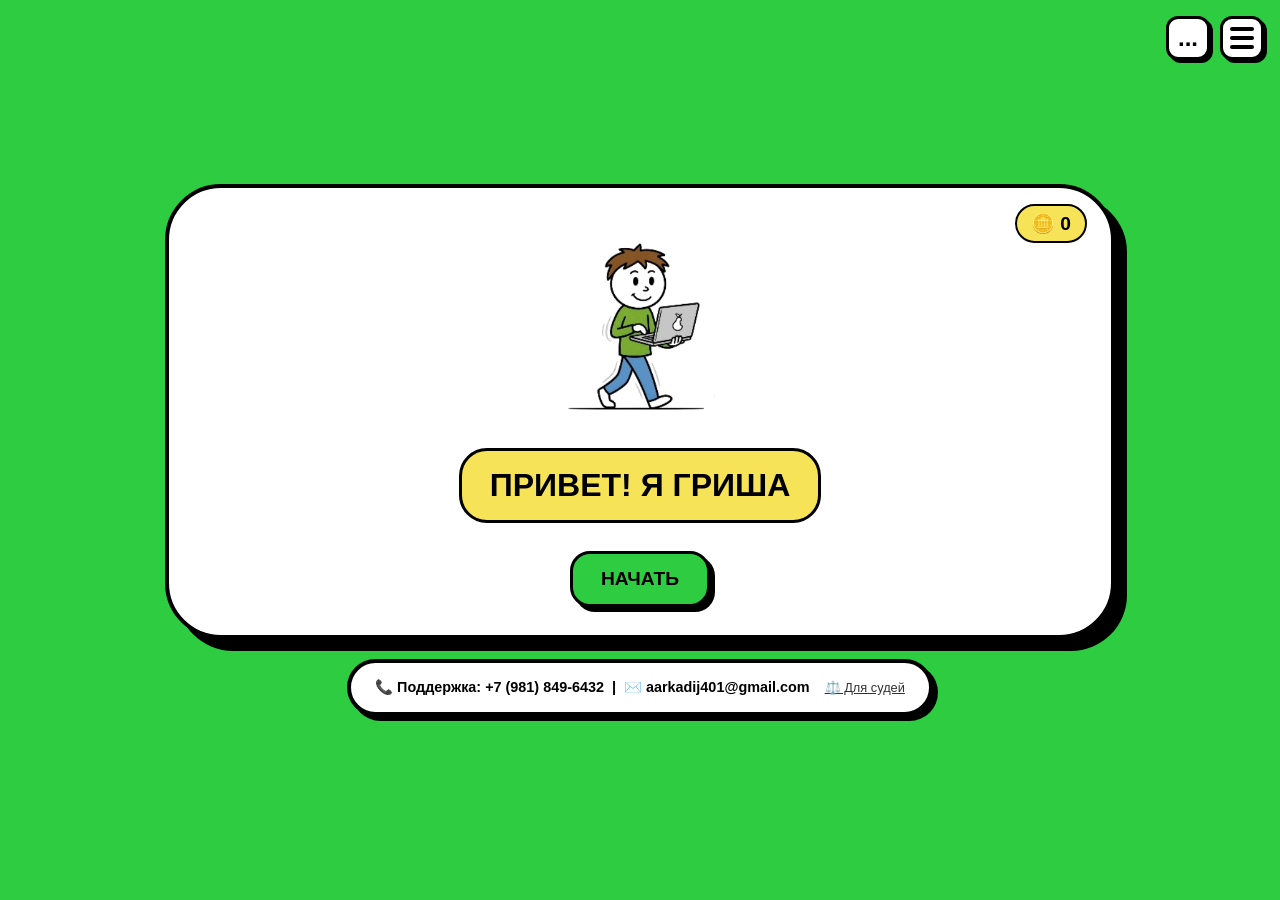
==== commit 872f199d: "Add files via upload" ====
--- a/index.html
+++ b/index.html
@@ -3,7 +3,7 @@
 <head>
     <meta charset="UTF-8">
     <meta name="viewport" content="width=device-width, initial-scale=1.0, maximum-scale=1.0, user-scalable=yes, viewport-fit=cover">
-    <title>Гриша и ноутбук — Полный курс</title>
+    <title>Гриша и ноутбук</title>
     <style>
         :root {
             --bg: #2ecc40;
@@ -328,7 +328,7 @@
     <div class="coin-widget">🪙 <span id="globalBalance">0</span></div>
 
     <div id="welcomeScreen" class="screen active">
-       <img src="https://i.postimg.cc/6QBN9bJz/photo-2026-05-29-16-30-03.jpg" alt="Гриша с ноутбуком" width="150" height="200">
+       <img src="GrishaNotebook.png" alt="Гриша с ноутбуком" width="150" height="200">
         <div style="font-size:2rem; font-weight:800; background:#f7e358; padding:16px 28px; border:3px solid black; border-radius:28px; margin:20px 0;">ПРИВЕТ! Я ГРИША</div>
         <button id="startBtn">НАЧАТЬ</button>
     </div>
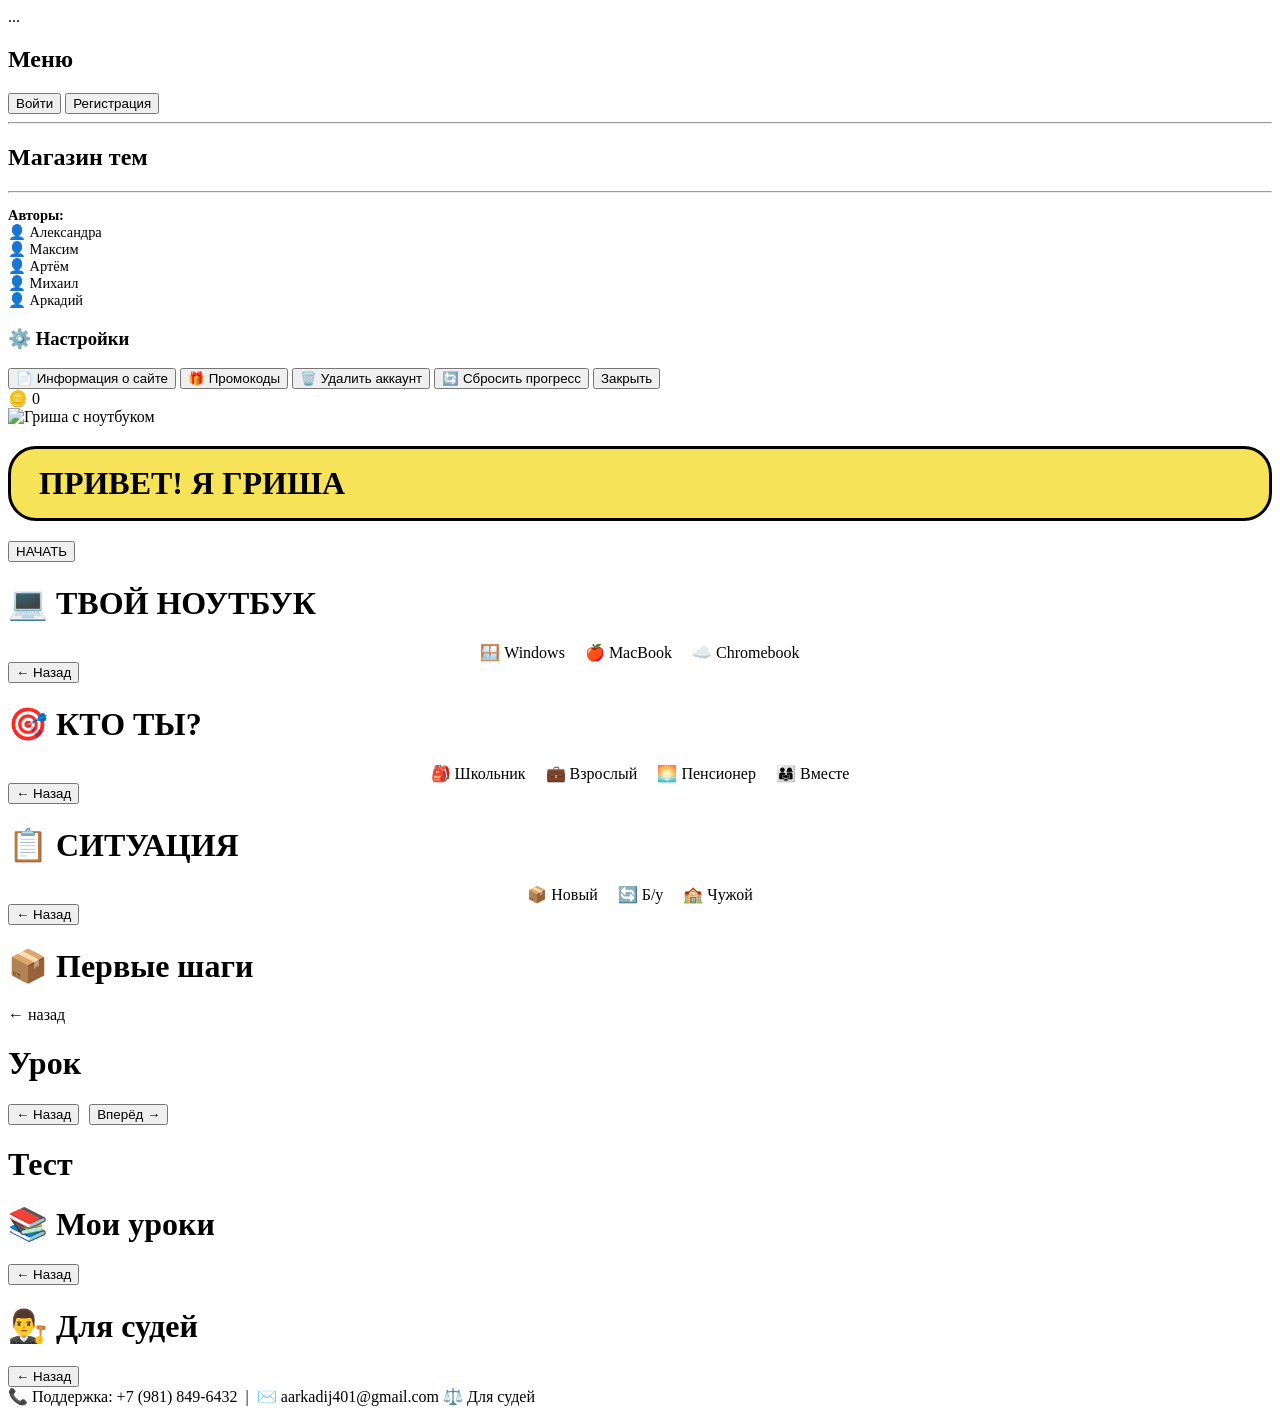
==== commit f8a14e9a: "Add files via upload" ====
--- a/index.html
+++ b/index.html
@@ -1,571 +1,146 @@
-<!DOCTYPE html>
-<html lang="ru">
-<head>
-    <meta charset="UTF-8">
-    <meta name="viewport" content="width=device-width, initial-scale=1.0, maximum-scale=1.0, user-scalable=yes, viewport-fit=cover">
-    <title>Гриша и ноутбук</title>
-    <style>
-        :root {
-            --bg: #2ecc40;
-            --card-bg: #ffffff;
-            --text: #000000;
-            --btn-bg: #2ecc40;
-            --btn-hover: #27ae36;
-            --accent: #f7e358;
-            --border: #000000;
-            --shadow: #000000;
-            --box-shadow: 12px 12px 0 black;
-        }
-        * { box-sizing: border-box; margin: 0; padding: 0; }
-        body {
-            background: var(--bg);
-            font-family: 'Segoe UI', Arial, sans-serif;
-            min-height: 100vh;
-            display: flex;
-            flex-direction: column;
-            align-items: center;
-            justify-content: center;
-            padding: 20px;
-            color: var(--text);
-        }
-        .app {
-            max-width: 950px;
-            width: 100%;
-            background: var(--card-bg);
-            border: 4px solid var(--border);
-            border-radius: 56px;
-            padding: 40px 32px 20px;
-            box-shadow: var(--box-shadow);
-            display: flex;
-            flex-direction: column;
-            align-items: center;
-            text-align: center;
-            position: relative;
-            margin-bottom: 20px;
-        }
-        .footer {
-            background: var(--card-bg);
-            border: 4px solid var(--border);
-            border-radius: 32px;
-            padding: 16px 24px;
-            box-shadow: 5px 5px 0 var(--shadow);
-            text-align: center;
-            font-size: 0.9rem;
-            font-weight: bold;
-            display: flex;
-            align-items: center;
-            gap: 15px;
-            flex-wrap: wrap;
-            justify-content: center;
-        }
-        .judges-footer-link {
-            font-size: 0.8rem;
-            font-weight: normal;
-            cursor: pointer;
-            text-decoration: underline;
-            opacity: 0.8;
-        }
-        .coin-widget {
-            position: absolute;
-            top: 16px;
-            right: 24px;
-            background: var(--accent);
-            border: 2px solid var(--border);
-            border-radius: 20px;
-            padding: 6px 14px;
-            font-weight: bold;
-            font-size: 1.2rem;
-            z-index: 10;
-        }
-        .burger-btn {
-            position: fixed;
-            top: 16px;
-            right: 16px;
-            width: 44px;
-            height: 44px;
-            background: var(--card-bg);
-            border: 3px solid var(--border);
-            border-radius: 12px;
-            cursor: pointer;
-            z-index: 1000;
-            box-shadow: 3px 3px 0 var(--shadow);
-            display: flex;
-            flex-direction: column;
-            align-items: center;
-            justify-content: center;
-            gap: 5px;
-        }
-        .burger-btn span {
-            display: block;
-            width: 24px;
-            height: 4px;
-            background: var(--text);
-            border-radius: 2px;
-        }
-        .settings-btn {
-            position: fixed;
-            top: 16px;
-            right: 70px;
-            width: 44px;
-            height: 44px;
-            background: var(--card-bg);
-            border: 3px solid var(--border);
-            border-radius: 12px;
-            cursor: pointer;
-            z-index: 1000;
-            box-shadow: 3px 3px 0 var(--shadow);
-            display: flex;
-            align-items: center;
-            justify-content: center;
-            font-size: 24px;
-            font-weight: bold;
-            color: var(--text);
-        }
-        .sidebar {
-            position: fixed;
-            top: 0;
-            right: -340px;
-            width: 320px;
-            height: 100vh;
-            background: var(--card-bg);
-            border-left: 4px solid var(--border);
-            box-shadow: -8px 0 0 var(--shadow);
-            z-index: 999;
-            padding: 80px 24px 24px;
-            display: flex;
-            flex-direction: column;
-            gap: 24px;
-            transition: right 0.3s;
-            overflow-y: auto;
-        }
-        .sidebar.open { right: 0; }
-        
-        .settings-modal {
-            display: none;
-            position: fixed;
-            top: 0;
-            left: 0;
-            width: 100%;
-            height: 100%;
-            background: rgba(0,0,0,0.5);
-            z-index: 2000;
-            align-items: center;
-            justify-content: center;
-        }
-        .settings-modal.active { display: flex; }
-        .settings-panel {
-            background: var(--card-bg);
-            border: 4px solid var(--border);
-            border-radius: 32px;
-            box-shadow: 12px 12px 0 var(--shadow);
-            width: 340px;
-            max-width: 90%;
-            padding: 24px;
-            text-align: center;
-        }
-        .settings-panel h3 { margin-bottom: 20px; font-size: 1.8rem; }
-        .settings-panel button { margin: 12px 0; width: 100%; }
-        .danger-btn { background: #e74c3c !important; color: white !important; border: 3px solid var(--border); box-shadow: 5px 5px 0 var(--shadow); }
-        .danger-btn:hover { background: #c0392b !important; }
-        .promo-btn { background: #f7e358 !important; color: black !important; border: 3px solid var(--border); box-shadow: 5px 5px 0 var(--shadow); }
-        .promo-btn:hover { background: #f1c40f !important; }
-        .close-settings { background: #ccc; box-shadow: 3px 3px 0 #666; }
-        
-        .screen { display: none; flex-direction: column; align-items: center; width: 100%; }
-        .screen.active { display: flex; }
-        h1 { font-size: 2rem; font-weight: 900; margin: 12px 0 8px; }
-        button, .btn {
-            background: var(--btn-bg);
-            border: 3px solid var(--border);
-            color: var(--text);
-            font-weight: 800;
-            font-size: 1.2rem;
-            padding: 14px 28px;
-            border-radius: 20px;
-            cursor: pointer;
-            box-shadow: 5px 5px 0 var(--shadow);
-            text-transform: uppercase;
-            margin: 8px;
-            pointer-events: auto;
-        }
-        button:hover { background: var(--btn-hover); }
-        button:active { transform: translate(2px,2px); box-shadow: 2px 2px 0 var(--shadow); }
-        .card-btn {
-            background: var(--accent);
-            border: 3px solid var(--border);
-            border-radius: 28px;
-            padding: 22px 18px;
-            font-weight: 800;
-            font-size: 1.3rem;
-            cursor: pointer;
-            box-shadow: 5px 5px 0 var(--shadow);
-            min-width: 140px;
-            display: flex;
-            flex-direction: column;
-            align-items: center;
-            gap: 8px;
-        }
-        .card-btn span { font-size: 2.2rem; }
-        .lesson-box {
-            background: #f9f9f9;
-            border: 3px solid var(--border);
-            border-radius: 32px;
-            padding: 24px;
-            margin: 16px 0;
-            width: 100%;
-            box-shadow: inset 0 0 0 2px white, 5px 5px 0 var(--shadow);
-            text-align: left;
-            font-size: 1.1rem;
-            line-height: 1.6;
-            max-height: 55vh;
-            overflow-y: auto;
-        }
-        .progress-bar { width: 100%; height: 20px; background: #ddd; border-radius: 10px; margin: 10px 0; border: 2px solid var(--border); }
-        .progress-fill { height: 100%; background: var(--accent); border-radius: 8px; width: 0%; }
-        .quiz-option { background: white; border: 2px solid var(--border); border-radius: 12px; padding: 12px; margin: 8px 0; cursor: pointer; font-size: 1.1rem; }
-        .quiz-option:hover { background: #f0f0f0; }
-        .correct { background: #2ecc40 !important; color: white; }
-        .wrong { background: #e74c3c !important; color: white; }
-        .menu-grid-wrapper {
-            width: 100%;
-            max-height: 60vh;
-            overflow-y: auto;
-            padding-right: 8px;
-            margin: 16px 0;
-            border-radius: 28px;
-        }
-        .menu-grid {
-            display: grid;
-            grid-template-columns: repeat(auto-fill, minmax(180px, 1fr));
-            gap: 16px;
-            width: 100%;
-        }
-        .menu-card {
-            background: var(--accent);
-            border: 3px solid var(--border);
-            border-radius: 24px;
-            padding: 16px;
-            font-weight: bold;
-            cursor: pointer;
-            box-shadow: 4px 4px 0 var(--shadow);
-            transition: 0.1s linear;
-        }
-        .menu-card.completed { background: #2ecc40; color: white; }
-        .shop-grid { display: grid; grid-template-columns: repeat(auto-fill, minmax(140px, 1fr)); gap: 10px; max-height: 400px; overflow-y: auto; padding: 10px; }
-        .shop-item { border: 2px solid var(--border); border-radius: 16px; padding: 10px; text-align: center; background: white; }
-        .shop-item button { margin-top: 5px; padding: 5px 10px; font-size: 0.9rem; }
-        .back-link { cursor: pointer; text-decoration: underline; margin-top: 10px; }
-        input { width: 100%; padding: 10px; margin: 6px 0; border: 2px solid black; border-radius: 8px; font-size: 1rem; }
-        .magic-box {
-            font-size: 8rem;
-            background: none;
-            border: none;
-            cursor: pointer;
-            transition: transform 0.2s;
-            margin: 20px;
-            box-shadow: none;
-        }
-        .magic-box:hover {
-            transform: scale(1.05);
-            background: none;
-        }
-        .magic-box:active {
-            transform: scale(0.95);
-            background: none;
-            box-shadow: none;
-        }
-    </style>
-</head>
-<body>
-
-<div class="burger-btn" id="burgerBtn"><span></span><span></span><span></span></div>
-<div class="settings-btn" id="settingsBtn">...</div>
-
-<div class="sidebar" id="sidebar">
-    <h2>Меню</h2>
-    <div id="loggedOutView">
-        <button id="showLoginBtn">Войти</button>
-        <button id="showRegisterBtn">Регистрация</button>
-    </div>
-    <div id="loggedInView" style="display: none;">
-        <p>Привет, <strong id="userNameDisplay"></strong>!</p>
-        <p>🪙 <span id="coinBalance">0</span> монет</p>
-        <button id="logoutBtn">Выйти</button>
-    </div>
-    <div id="loginForm" style="display: none;">
-        <h3>Вход</h3>
-        <input type="text" id="loginUsername" placeholder="Имя">
-        <input type="password" id="loginPassword" placeholder="Пароль">
-        <button id="submitLoginBtn">Войти</button>
-        <button id="cancelLoginBtn">Отмена</button>
-    </div>
-    <div id="registerForm" style="display: none;">
-        <h3>Регистрация</h3>
-        <input type="text" id="regUsername" placeholder="Придумайте имя">
-        <input type="password" id="regPassword" placeholder="Придумайте пароль">
-        <button id="submitRegisterBtn">Зарегистрироваться</button>
-        <button id="cancelRegisterBtn">Отмена</button>
-    </div>
-    <hr>
-    <h2>Магазин тем</h2>
-    <div id="themeShop"></div>
-    <hr>
-    <p style="font-size:0.9rem;"><strong>Авторы:</strong><br>👤 Александра<br>👤 Максим<br>👤 Артём<br>👤 Михаил<br>👤 Аркадий</p>
-</div>
-
-<div class="settings-modal" id="settingsModal">
-    <div class="settings-panel">
-        <h3>⚙️ Настройки</h3>
-        <button id="infoSiteBtn">📄 Информация о сайте</button>
-        <button id="promoCodeBtn" class="promo-btn">🎁 Промокоды</button>
-        <button id="deleteAccountBtn" class="danger-btn">🗑️ Удалить аккаунт</button>
-        <button id="resetProgressBtn" class="danger-btn">🔄 Сбросить прогресс</button>
-        <button class="close-settings" id="closeSettingsBtn">Закрыть</button>
-    </div>
-</div>
-
-<div class="app" id="appContainer">
-    <div class="coin-widget">🪙 <span id="globalBalance">0</span></div>
-
-    <div id="welcomeScreen" class="screen active">
-       <img src="GrishaNotebook.png" alt="Гриша с ноутбуком" width="150" height="200">
-        <div style="font-size:2rem; font-weight:800; background:#f7e358; padding:16px 28px; border:3px solid black; border-radius:28px; margin:20px 0;">ПРИВЕТ! Я ГРИША</div>
-        <button id="startBtn">НАЧАТЬ</button>
-    </div>
-
-    <div id="modelScreen" class="screen">
-        <h1>💻 ТВОЙ НОУТБУК</h1>
-        <div style="display:flex; gap:20px; flex-wrap:wrap; justify-content:center;">
-            <div class="card-btn" data-model="windows"><span>🪟</span> Windows</div>
-            <div class="card-btn" data-model="macbook"><span>🍎</span> MacBook</div>
-            <div class="card-btn" data-model="chromebook"><span>☁️</span> Chromebook</div>
-        </div>
-        <button id="backToWelcomeBtn">← Назад</button>
-    </div>
-
-    <div id="levelScreen" class="screen">
-        <h1>🎯 КТО ТЫ?</h1>
-        <div style="display:flex; gap:20px; flex-wrap:wrap; justify-content:center;">
-            <div class="card-btn" data-level="school"><span>🎒</span> Школьник</div>
-            <div class="card-btn" data-level="adult"><span>💼</span> Взрослый</div>
-            <div class="card-btn" data-level="senior"><span>🌅</span> Пенсионер</div>
-            <div class="card-btn" data-level="together"><span>👨‍👩‍👧</span> Вместе</div>
-        </div>
-        <button id="backToModelBtn">← Назад</button>
-    </div>
-
-    <div id="situationScreen" class="screen">
-        <h1>📋 СИТУАЦИЯ</h1>
-        <div style="display:flex; gap:20px; flex-wrap:wrap; justify-content:center;">
-            <div class="card-btn" data-situation="new"><span>📦</span> Новый</div>
-            <div class="card-btn" data-situation="used"><span>🔄</span> Б/у</div>
-            <div class="card-btn" data-situation="other"><span>🏫</span> Чужой</div>
-        </div>
-        <button id="backToLevelBtn">← Назад</button>
-    </div>
-
-    <div id="firstLessonScreen" class="screen">
-        <h1>📦 Первые шаги</h1>
-        <div class="lesson-box" id="firstLessonContent"></div>
-        <button id="goToCourseBtn" style="display:none;">Продолжить →</button>
-        <button id="skipToMenuBtn" style="display:none;">К урокам</button>
-        <div class="back-link" id="backToSituationBtn">← назад</div>
-    </div>
-
-    <div id="courseScreen" class="screen">
-        <h1 id="courseTitle">Урок</h1>
-        <div class="progress-bar"><div class="progress-fill" id="slideProgress"></div></div>
-        <div class="lesson-box" id="slideContent"></div>
-        <div style="display:flex; gap:10px;">
-            <button id="prevSlideBtn">← Назад</button>
-            <button id="nextSlideBtn">Вперёд →</button>
-        </div>
-        <button id="startQuizBtn" style="display:none;">Пройти тест</button>
-    </div>
-
-    <div id="quizScreen" class="screen">
-        <h1>Тест</h1>
-        <div class="lesson-box" id="quizContent"></div>
-        <button id="submitQuizBtn" style="display:none;">Проверить</button>
-        <div id="quizResult" style="font-weight:bold; margin:10px;"></div>
-        <button id="toMenuBtn" style="display:none;">В меню</button>
-    </div>
-
-    <div id="mainMenuScreen" class="screen">
-        <h1>📚 Мои уроки</h1>
-        <div class="menu-grid-wrapper">
-            <div class="menu-grid" id="menuGrid"></div>
-        </div>
-        <button id="backToLevelFromMenuBtn">← Назад</button>
-    </div>
-
-    <div id="judgesScreen" class="screen">
-        <h1>👨‍⚖️ Для судей</h1>
-        <div class="lesson-box" id="judgesContent"></div>
-        <button id="backFromJudgesBtn">← Назад</button>
-    </div>
-</div>
-
-<div class="footer">
-        📞 Поддержка: +7 (981) 849-6432 &nbsp;|&nbsp; ✉️ aarkadij401@gmail.com
-        <span class="judges-footer-link" id="judgesFooterLink">⚖️ Для судей</span>
-</div>
-
-<script>
-(function() {
-    // ======================= РАСШИРЕННЫЕ КУРСЫ: ПО 10 УРОКОВ В КАЖДУЮ КАТЕГОРИЮ =======================
-    const courses = {
-        school: [
-            { id: 'paint', title: '🎨 Paint', slides: ['<p>Знакомство с Paint. Откройте: Пуск → Paint. Кисти, фигуры, палитра.</p><p>Практика: нарисуйте домик.</p>', '<p>Сохранение: Файл → Сохранить как → PNG.</p>'], quiz: [{ q: 'Где найти Paint?', options: ['Пуск → Paint', 'Рабочий стол', 'Интернет'], correct: 0 }, { q: 'Как залить цветом?', options: ['Кисть', 'Ведёрко', 'Ластик'], correct: 1 }] },
-            { id: 'word', title: '📝 Microsoft Word', slides: ['<p>Текстовый редактор Word: шрифт, вставка картинок.</p>'], quiz: [{ q: 'Как изменить шрифт?', options: ['Выделить → выбрать шрифт', 'Нажать Enter'], correct: 0 }, { q: 'Сочетание сохранить?', options: ['Ctrl+Z', 'Ctrl+S', 'Ctrl+C'], correct: 1 }] },
-            { id: 'powerpoint', title: '📽️ PowerPoint', slides: ['<p>Создание презентации, слайды, анимация, F5 показ.</p>'], quiz: [{ q: 'Кнопка показа слайдов?', options: ['F5', 'Delete'], correct: 0 }, { q: 'Расширение файла PowerPoint?', options: ['.docx', '.xlsx', '.pptx'], correct: 2 }] }, 
-            { id: 'internet_safety', title: '🔒 Безопасность', slides: ['<p>Не доверяйте фишингу, ставьте сложные пароли, двойные домены в сайтах бывают опасны.</p>'], quiz: [{ q: 'Что такое фишинг?', options: ['Рыбалка', 'Кража данных', 'Вредоносная программа'], correct: 1 }, { q: 'Какой сайт достовернее?', options: ['girsha-main.vecrel.app', 'vk.com.ag', 'max.ru'], correct: 2 }] }, 
-            { id: 'files_folders', title: '📁 Файлы и папки', slides: ['<p>Создание, копирование Ctrl+C, вставка Ctrl+V, вырезать Ctrl+X</p>'], quiz: [{ q: 'Горячая клавиша копирования?', options: ['Ctrl+C', 'Ctrl+V', 'Ctrl+X'], correct: 0 }, { q: 'Кнопка которая удаляет слова и переносит их в буфер обмена?', options: ['Ctrl+X', 'Ctrl+N', 'Win+L'], correct: 0 }] },  
-            { id: 'shortcuts', title: '⌨️ Горячие клавиши', slides: ['<p>Ctrl+Z отмена, Ctrl+A выделить всё, Alt+Tab переключение окон.</p>', '<p>Win+D показать рабочий стол, Ctrl+Shift+Esc диспетчер задач.</p>'], quiz: [{ q: 'Какая комбинация отменяет действие?', options: ['Ctrl+Z', 'Ctrl+Y', 'Ctrl+X'], correct: 0 }, { q: 'Что делает Win+D?', options: ['Сворачивает всё', 'Открывает браузер', 'Копирует'], correct: 0 }] },
-            { id: 'browser_secrets', title: '🌐 Браузер: советы', slides: ['<p>Вкладки: Ctrl+T новая, Ctrl+W закрыть, Ctrl+Shift+T восстановить.</p><p>Закладки: Ctrl+D добавить в избранное.</p>'], quiz: [{ q: 'Как открыть новую вкладку?', options: ['Ctrl+T', 'Ctrl+N', 'Ctrl+Shift+T'], correct: 0 }, { q: 'Как добавить выделенные слова или буквы в избранное?', options: ['Ctrl+Alt+Del', 'Ctrl+D', 'Ctrl+T'], correct: 1 }] }, 
-            { id: 'typing', title: '✍️ Набор текста', slides: ['<p>Слепая печать, сайты клавиатурные тренажёры. Shift для заглавных.</p>'], quiz: [{ q: 'Как написать заглавную букву?', options: ['Shift + буква', 'Caps Lock', 'Alt'], correct: 0 }, { q: 'Как напечатать восклицательный знак?', options: ['Shift+1', 'Shift+2', 'Shift+3'], correct: 0 }] }, 
-            { id: 'calculator', title: '🧮 Калькулятор ПК', slides: ['<p>Пуск → Калькулятор. Режимы: обычный, инженерный. История вычислений.</p>'], quiz: [{ q: 'Где открыть калькулятор?', options: ['Пуск → Калькулятор', 'Рабочий стол'], correct: 0 }, { q: 'Какого режима не существует?', options: ['Инженерный', 'Программист', 'Учёный'], correct: 2 }] }, 
-            { id: 'screenshot', title: '📸 Скриншоты', slides: ['<p>Print Screen — скриншот всего экрана. Alt+Print Screen — активное окно. Ножницы (Snipping Tool).</p>'], quiz: [{ q: 'Кнопка для скриншота окна?', options: ['Alt+Print Screen', 'Print Screen', 'Ctrl+P'], correct: 0 }, { q: 'Кнопка для скриншота всего экрана?', options: ['PrintScreen', 'CapsLock', 'Win'], correct: 0 }] }, 
-        ],
-        adult: [
-            { id: 'excel', title: '📊 Excel', slides: ['<p><strong>Excel — электронные таблицы.</strong> Откройте: Пуск → Excel. Сетка из ячеек. Вводите текст, числа, формулы.</p>', '<p><strong>Ввод данных.</strong> Кликните в ячейку → печатайте. Enter — вниз, Tab — вправо.</p>', '<p><strong>Формулы.</strong> Начните со знака =. =2+2 — сложение. =СУММ(A1:A10) — сумма диапазона.</p>', '<p><strong>Диаграммы.</strong> Выделите данные → Вставка → выберите тип диаграммы.</p>', '<p><strong>Сохранение.</strong> Файл → Сохранить как → имя → Сохранить.</p>'], quiz: [{ q: 'С чего начать формулу?', options: ['Со знака =', 'С буквы', 'С пробела'], correct: 0 }, { q: 'Как вставить диаграмму?', options: ['Вставка → Диаграмма', 'Нарисовать', 'Нельзя'], correct: 0 }] },
-            { id: 'email', title: '✉️ Электронная почта', slides: ['<p><strong>Регистрация почты.</strong> Зайдите на mail.ru или gmail.com. Нажмите «Создать аккаунт».</p>', '<p><strong>Отправка письма.</strong> Войдите в почту → «Написать письмо». Введите адрес получателя, тему, текст. Прикрепите файл (скрепка).</p>', '<p><strong>Чтение писем.</strong> Кликните на письмо в папке «Входящие». Ответить — кнопка «Ответить».</p>', '<p><strong>Безопасность.</strong> Никогда не переходите по ссылкам от незнакомцев. Не сообщайте пароль.</p>'], quiz: [{ q: 'Как прикрепить файл к письму?', options: ['Нажать на скрепку', 'Скопировать текст', 'Отправить без файла'], correct: 0 }, { q: 'Что делать с подозрительным письмом?', options: ['Не открывать ссылки', 'Ответить', 'Переслать друзьям'], correct: 0 }] },
-            { id: 'online_banking', title: '🏦 Онлайн-банкинг', slides: ['<p><strong>Мобильный банк.</strong> Скачайте приложение Сбербанк, Тинькофф или ВТБ. Войдите по логину/паролю.</p>', '<p><strong>Платежи.</strong> Выберите «Платежи» → «Кому» → введите номер телефона или карты → сумму → подтвердить.</p>', '<p><strong>Проверка истории.</strong> Вкладка «История» показывает все операции. Проверяйте регулярно.</p>', '<p><strong>Безопасность.</strong> Никому не говорите SMS-коды. Не заходите в банк по ссылкам из писем.</p>'], quiz: [{ q: 'Как оплатить услугу?', options: ['Платежи → выбрать получателя', 'Написать в чат', 'Позвонить в банк'], correct: 0 }, { q: 'Можно ли сообщать код из SMS?', options: ['Нет, никогда', 'Да, если просит банк', 'Только друзьям'], correct: 0 }] },
-            { id: 'cloud_storage', title: '☁️ Облачные хранилища', slides: ['<p><strong>Google Диск.</strong> Зайдите на drive.google.com. Войдите под своей почтой.</p>', '<p><strong>Загрузка файлов.</strong> Нажмите «Создать» или перетащите файл мышкой.</p>', '<p><strong>Доступ по ссылке.</strong> ПКМ на файле → «Получить ссылку». Установите права «Просмотр» или «Редактирование».</p>', '<p><strong>Синхронизация.</strong> Скачайте приложение «Backup and Sync» — файлы с компьютера автоматически загружаются в облако.</p>'], quiz: [{ q: 'Как поделиться файлом?', options: ['ПКМ → Получить ссылку', 'Отправить по почте', 'Скопировать название'], correct: 0 }, { q: 'Где хранятся облачные файлы?', options: ['На серверах Google', 'На флешке', 'В компьютере друга'], correct: 0 }] }, 
-            { id: 'excel_charts', title: '📈 Excel: диаграммы', slides: ['<p><strong>Типы диаграмм.</strong> Гистограмма – сравнение, круговая – доли.</p><p>Выделите данные → Вставка → Рекомендуемые диаграммы.</p>'], quiz: [{ q:'Какая диаграмма для долей?', options:['Круговая','Линейная','Гистограмма'], correct:0},{ q:'Как вставить диаграмму?', options:['Вставка → Диаграмма','Файл → Печать','Данные → Сортировка'], correct:0}] },
-            { id: 'email_filters', title: '📁 Email: папки и фильтры', slides: ['<p><strong>Создание папок.</strong> Почта → Создать папку «Работа», «Личное».</p><p><strong>Фильтры.</strong> Настройки → Фильтры: письма от начальника сразу в папку Работа.</p>'], quiz: [{ q:'Зачем нужны фильтры?', options:['Автоматически сортировать письма','Удалить все письма','Сменить пароль'], correct:0},{ q:'Как создать папку?', options:['В настройках почты','На рабочем столе','В проводнике'], correct:0}] },
-            { id: 'bank_payments', title: '💳 Платежи и автоплатежи', slides: ['<p><strong>Автоплатеж.</strong> Коммунальные услуги списываются автоматически каждый месяц.</p><p><strong>QR-код.</strong> В приложении банка наведите камеру на QR для оплаты.</p>'], quiz: [{ q:'Что такое автоплатеж?', options:['Регулярный автоматический платёж','Разовый перевод','Онлайн-кредит'], correct:0},{ q:'Как оплатить по QR?', options:['Навести камеру в приложении','Ввести номер карты','Позвонить оператору'], correct:0}] },
-            { id: 'cloud_collab', title: '🤝 Совместная работа в облаке', slides: ['<p><strong>Одновременное редактирование.</strong> Google Документы: открыть доступ, несколько человек могут писать текст вместе.</p>','<p><strong>История версий.</strong> Файл → История версий → вернуться к старой версии.</p>'], quiz: [{ q:'Где посмотреть историю версий?', options:['Файл → История','Правка → Отменить','Вставка → Комментарий'], correct:0},{ q:'Как пригласить коллегу?', options:['Кнопка «Настройки доступа»','Скачать файл','Отправить письмо'], correct:0}] },
-            { id: 'word_templates', title: '📄 Word: шаблоны', slides: ['<p><strong>Готовые шаблоны.</strong> Файл → Создать → выбрать «Резюме», «Письмо».</p><p><strong>Сохранение своего шаблона.</strong> Файл → Сохранить как → тип «Шаблон Word».</p>'], quiz: [{ q:'Где найти готовый шаблон резюме?', options:['Файл → Создать','Вставка → Рисунок','Рецензирование'], correct:0},{ q:'Какой формат у шаблона Word?', options:['.dotx','.docx','.pdf'], correct:0}] },
-            { id: 'task_planner', title: '📅 Планировщик задач', slides: ['<p><strong>Microsoft To Do.</strong> Создайте список дел на сегодня. Установите напоминание.</p>','<p><strong>Календарь Outlook.</strong> Планируйте встречи и приглашайте участников.</p>'], quiz: [{ q:'Как создать напоминание?', options:['Выбрать дату и время','Написать письмо','Сохранить файл'], correct:0},{ q:'Где хранятся задачи?', options:['В облаке Microsoft','На флешке','В папке Загрузки'], correct:0}] }
-        ],
-        senior: [
-            { id: 'zoom', title: '📹 Zoom', slides: ['<p><strong>Zoom — видеозвонки.</strong> Откройте браузер → zoom.us/download → Загрузить. Установите программу.</p>', '<p><strong>Вход в конференцию.</strong> Нажмите «Войти в конференцию» → введите ID и пароль.</p>', '<p><strong>Управление.</strong> Внизу панель: микрофон (вкл/выкл), камера, чат.</p>', '<p><strong>Чат и реакции.</strong> Кнопка «Чат» → напишите сообщение. «Участники» → «Поднять руку».</p>', '<p><strong>Выход.</strong> Красная кнопка «Выйти».</p>'], quiz: [{ q: 'Где скачать Zoom?', options: ['zoom.us/download', 'В магазине', 'Не знаю'], correct: 0 }, { q: 'Как включить микрофон?', options: ['Нажать на значок микрофона', 'Крикнуть', 'Никак'], correct: 0 }] },
-            { id: 'skype', title: '💬 Skype', slides: ['<p><strong>Skype — альтернатива Zoom.</strong> Скачайте с skype.com. Установите и войдите (или создайте учётную запись).</p>', '<p><strong>Звонок.</strong> Найдите контакт в поиске → нажмите на видео/аудио вызов.</p>', '<p><strong>Чат.</strong> Напишите текст, отправьте смайлик, прикрепите фото.</p>', '<p><strong>Демонстрация экрана.</strong> Во время звонка нажмите «…» → «Демонстрация экрана».</p>'], quiz: [{ q: 'Как позвонить по видео?', options: ['Найти контакт → значок камеры', 'Отправить письмо', 'Набрать номер'], correct: 0 }, { q: 'Что показывает демонстрация экрана?', options: ['Ваш рабочий стол', 'Ваше лицо', 'Только чат'], correct: 0 }] },
-            { id: 'gosuslugi', title: '🏛️ Госуслуги', slides: ['<p><strong>Регистрация на Госуслугах.</strong> Зайдите на gosuslugi.ru. Нажмите «Зарегистрироваться». Введите СНИЛС, паспорт, телефон.</p>', '<p><strong>Подтверждение личности.</strong> Можно в МФЦ, заказным письмом или через банк (Тинькофф, Сбер).</p>', '<p><strong>Получение услуги.</strong> Выберите нужную услугу (загранпаспорт, справки, запись к врачу) → заполните заявление → отправьте.</p>', '<p><strong>Уведомления.</strong> Статус заявления придёт на email или в личный кабинет.</p>'], quiz: [{ q: 'Что нужно для регистрации?', options: ['СНИЛС и паспорт', 'Только телефон', 'Зарплата'], correct: 0 }, { q: 'Где подтвердить личность?', options: ['В МФЦ', 'В магазине', 'По телефону'], correct: 0 }] },
-            { id: 'whatsapp', title: '📱 WhatsApp', slides: ['<p><strong>Установка WhatsApp.</strong> Найдите в Play Market или App Store. Установите, подтвердите номер телефона.</p>', '<p><strong>Отправка сообщений.</strong> Выберите контакт → напишите текст, отправьте смайлик, фото, голосовое сообщение.</p>', '<p><strong>Звонки.</strong> Нажмите на значок телефона или камеры вверху чата. Бесплатно по интернету.</p>', '<p><strong>Группы.</strong> Создайте группу для семьи: «Меню» → «Новая группа» → добавьте участников.</p>'], quiz: [{ q: 'Что нужно для регистрации?', options: ['Номер телефона', 'Пароль от почты', 'QR-код'], correct: 0 }, { q: 'Как позвонить?', options: ['Нажать значок телефона', 'Написать "Позвони"', 'Отправить письмо'], correct: 0 }] }, 
-            { id: 'zoom_settings', title: '⚙️ Zoom: настройки', slides: ['<p><strong>Фон и шум.</strong> Настройки → Фон и фильтры → размытие фона. Подавление шума.</p><p><strong>Запись встречи.</strong> Кнопка Запись → облако или компьютер.</p>'], quiz: [{ q:'Где включить размытие фона?', options:['Настройки → Фон','Чат','Участники'], correct:0},{ q:'Как записать встречу?', options:['Кнопка Запись','Сфотографировать экран','Никак'], correct:0}] },
-            { id: 'skype_chat', title: '💬 Skype: чат и файлы', slides: ['<p><strong>Отправка фото.</strong> Кнопка «Прикрепить» → Выбрать изображение.</p><p><strong>Голосовые сообщения.</strong> Зажмите микрофон, записывайте, отпустите.</p>'], quiz: [{ q:'Как отправить фото в Skype?', options:['Прикрепить файл','Написать слово "фото"','Позвонить'], correct:0},{ q:'Что такое голосовое сообщение?', options:['Аудиозапись','Видеозвонок','Текст'], correct:0}] },
-            { id: 'gosuslugi_doctor', title: '🏥 Госуслуги: запись к врачу', slides: ['<p><strong>Запись через Госуслуги.</strong> Услуги → Здоровье → Запись к врачу → выбрать специалиста и время.</p><p><strong>Отмена записи.</strong> Мои записи → Отменить.</p>'], quiz: [{ q:'Где на Госуслугах записаться к врачу?', options:['Услуги → Здоровье','Каталог → Спорт','Мои налоги'], correct:0},{ q:'Можно ли отменить запись?', options:['Да, в разделе Мои записи','Нет','Только по телефону'], correct:0}] },
-            { id: 'whatsapp_voice', title: '🎤 WhatsApp: голосовые и стикеры', slides: ['<p><strong>Голосовое сообщение:</strong> зажмите значок микрофона, говорите, отпустите.</p><p><strong>Стикеры и гифки.</strong> Нажмите на смайлик → стикеры → выбрать.</p>'], quiz: [{ q:'Как отправить голосовое?', options:['Зажать микрофон','Нажать камеру','Написать текст'], correct:0},{ q:'Где найти стикеры?', options:['В меню смайликов','В настройках','В чате после текста'], correct:0}] },
-            { id: 'online_shopping', title: '🛍️ Покупки в интернете', slides: ['<p><strong>Ozon/Wildberries.</strong> Найдите товар, добавьте в корзину, выберите оплату картой.</p><p><strong>Доставка.</strong> Пункт выдачи или курьер. Отслеживайте в приложении.</p>'], quiz: [{ q:'Как оплатить заказ?', options:['Картой онлайн','Наличными курьеру','Оба варианта'], correct:2},{ q:'Где посмотреть статус доставки?', options:['В приложении магазина','На почте','В СМС'], correct:0}] },
-            { id: 'youtube_search', title: '📺 YouTube: поиск и плейлисты', slides: ['<p><strong>Поиск видео.</strong> Введите тему в строку поиска. Фильтры: по дате, длительности.</p><p><strong>Плейлисты.</strong> Сохраните любимые видео в «Сохранить» → создать плейлист.</p>'], quiz: [{ q:'Как найти видео за прошлый месяц?', options:['Фильтры → Дата','Поиск → подробно','Настройки'], correct:0},{ q:'Для чего нужен плейлист?', options:['Группировать видео','Удалить видео','Скачать видео'], correct:0}] }
-        ],
-        together: [
-            { id: 'paint_family', title: '🎨 Рисуем вместе', slides: ['<p><strong>Совместное рисование в Paint.</strong> Сядьте вдвоём. Откройте Paint: Пуск → Paint.</p>', '<p><strong>Тема рисунка.</strong> Договоритесь, что рисовать: дом, семья, природа.</p>', '<p><strong>Процесс.</strong> Один рисует основу, второй добавляет детали.</p>', '<p><strong>Сохранение.</strong> Файл → Сохранить как → «Наш рисунок» → Сохранить.</p>', '<p><strong>Совет.</strong> Устройте конкурс рисунков!</p>'], quiz: [{ q: 'Как открыть Paint?', options: ['Пуск → Paint', 'Через интернет', 'Никак'], correct: 0 }, { q: 'Что делать, если ошиблись?', options: ['Ctrl+Z', 'Выкинуть компьютер в окно', 'Плакать'], correct: 0 }] },
-            { id: 'family_calendar', title: '📅 Семейный календарь', slides: ['<p><strong>Google Календарь.</strong> Зайдите на calendar.google.com. Войдите под общей учётной записью.</p>', '<p><strong>Создание события.</strong> Кликните на день → укажите название, время, описание. Добавьте напоминание.</p>', '<p><strong>Общий доступ.</strong> Настройки календаря → «Доступ» → включите «Делиться со всеми».</p>', '<p><strong>Планирование.</strong> Отмечайте дни рождения, походы к врачу, отпуска всей семьи.</p>'], quiz: [{ q: 'Как создать событие?', options: ['Кликнуть на день', 'Нажать Esc', 'Перезагрузить'], correct: 0 }, { q: 'Зачем общий календарь?', options: ['Чтобы видеть планы семьи', 'Для паролей', 'Для игр'], correct: 0 }] },
-            { id: 'together_presentation', title: '👥 Совместная презентация', slides: ['<p><strong>PowerPoint Online.</strong> Откройте office.com, войдите. Создайте презентацию и нажмите «Поделиться».</p>', '<p><strong>Редактирование вдвоём.</strong> Отправьте ссылку второму человеку. Вы можете работать одновременно: один вставляет картинки, другой пишет текст.</p>', '<p><strong>Комментарии.</strong> Выделите текст → «Вставить комментарий». Обсуждайте изменения.</p>', '<p><strong>Скачивание.</strong> Файл → Сохранить как → PPTX.</p>'], quiz: [{ q: 'Как пригласить второго?', options: ['Позвать за компьютер', 'Поделиться ссылкой', 'Отправить по факсу'], correct: 1 }, { q: 'Что такое комментарий?', options: ['Новый слайд', 'Исправление ошибки', 'Заметка для обсуждения'], correct: 2 }] },
-            { id: 'family_budget', title: '💰 Семейный бюджет в Excel', slides: ['<p><strong>Таблица доходов и расходов.</strong> Создайте столбцы: Дата, Статья, Доход, Расход.</p>', '<p><strong>Формула итога.</strong> =СУММ(столбец Доход) — общий доход. =СУММ(столбец Расход) — расходы.</p>', '<p><strong>Совместное заполнение.</strong> Сохраните файл в облаке (Google Диск), чтобы оба могли редактировать.</p>', '<p><strong>График.</strong> Выделите данные → Вставка → диаграмма для наглядности.</p>'], quiz: [{ q: 'Какая формула для суммы?', options: ['=ИТОГ', '=СУММ()', '=ПЛЮС()'], correct: 1 }, { q: 'Где удобно хранить общий файл?', options: ['В облаке', 'На флешке', 'На рабочем столе одного ПК'], correct: 0 }] }, 
-            { id: 'family_album', title: '🖼️ Семейный фотоальбом', slides: ['<p><strong>Google Фото.</strong> Загрузите фотографии с телефона в общий альбом.</p><p><strong>Комментарии к фото.</strong> Добавляйте подписи и лайки.</p>'], quiz: [{ q:'Где создать общий альбом?', options: ['Google Фото','Paint','Word'], correct: 0},{ q:'Можно ли комментировать фото?', options:['Да','Нет','Только владельцу'], correct:0}] },
-            { id: 'calendar_advanced', title: '📆 Общий календарь (продвинутый)', slides: ['<p><strong>Приглашение по email.</strong> Создайте событие, добавьте гостей — они получат уведомление.</p><p><strong>Повтор событий.</strong> Каждый понедельник → тренировка.</p>'], quiz: [{ q:'Как пригласить гостя?', options: ['Добавить email в событие','Позвонить','Написать в чат'], correct:0},{ q:'Где настроить повтор?', options: ['В параметрах события','В настройках аккаунта','В теме письма'], correct: 0 }] },
-            { id: 'online_presentation', title: '🌐 Презентация онлайн вместе', slides: ['<p><strong>Canva для двоих.</strong> Поделитесь ссылкой на дизайн. Оба могут менять слайды.</p><p><strong>Голосовой чат.</strong> Обсуждайте изменения прямо в браузере.</p>'], quiz: [{ q:'Какая программа позволяет совместно делать презентации?', options:['Canva','Блокнот','Калькулятор'], correct:0},{ q:'Что нужно для совместной работы?', options: ['Ссылка-приглашение','Один компьютер','Флешка'], correct: 0 }] },
-            { id: 'budget_categories', title: '📊 Бюджет: категории расходов', slides: ['<p><strong>Категории.</strong> Еда, транспорт, развлечения. В Excel создайте выпадающий список.</p><p><strong>Сводная таблица.</strong> Легко посмотреть сумму по категориям.</p>'], quiz: [{ q:'Как создать выпадающий список?', options: ['Данные → Проверка данных','Вставка → Список','Формулы → Сумм'], correct:0},{ q:'Зачем категории?', options: ['Анализировать куда уходят деньги','Чтобы сложнее','Для красоты'], correct: 0 }] },
-            { id: 'draw_online', title: '🎨 Рисование вместе онлайн', slides: ['<p><strong>Aggie.io</strong> — бесплатный сервис. Создайте комнату и рисуйте одновременно с другом.</p><p><strong>Слои.</strong> Каждый рисует на своем слое, не мешая другому.</p>'], quiz: [{ q:'Как начать рисовать вдвоем?', options: ['Создать комнату и дать ссылку','Открыть Paint','Сфотографировать'], correct:0},{ q:'Что такое слой?', options: ['Отдельный уровень рисования','Кисть','Ластик'], correct:0}] },
-            { id: 'travel_planning', title: '✈️ Планирование отпуска', slides: ['<p><strong>Google Таблицы.</strong> Создайте список городов, билетов, отелей.</p><p><strong>Обсуждение.</strong> Комментарии к ячейкам: «Давай забронируем этот отель?»</p>'], quiz: [{ q:'Где удобно планировать вместе?', options: ['Google Таблицы','YouTube','Почта'], correct: 0 },{ q:'Как оставить заметку?', options: ['ПКМ → Комментарий','Написать в документ','Позвонить'], correct: 0 }] }
-        ]
-    };
-    function getCoursesForLevel(level) { return courses[level] || []; }
-
-    let selectedModel = 'windows';
-    let selectedLevel = 'school';
-    let selectedSituation = 'new';
-    let currentUser = null;
-    let completedLessons = {};
-    let currentCourse = null;
-    let currentSlideIndex = 0;
-    let quizAnswers = [];
-    let quizSubmitted = false;
-    let coins = parseInt(localStorage.getItem('grishaCoins') || '0');
-    let purchasedItems = JSON.parse(localStorage.getItem('grishaPurchasedItems') || '["default"]');
-    let activeTheme = localStorage.getItem('grishaActiveTheme') || 'default';
-    let usedPromoCodes = [];
-
-    const themes = {
-        default: { name: 'Стандартная', price: 0, styles: { bg: '#2ecc40', cardBg: '#ffffff', btnBg: '#2ecc40', btnHover: '#27ae36', accent: '#f7e358' } },
-        night: { name: 'Тёмная', price: 30, styles: { bg: '#1e1f22' , cardBg: '#313338', btnBg: '#7259da', btnHover: '#8a6fe5', accent: '#f0c419' } },
-        rainbow: { name: 'Радужная', price: 50, styles: { bg: 'linear-gradient(135deg, #ff6b6b, #feca57, #48dbfb, #ff9ff3)', cardBg: '#ffffffdd', btnBg: '#ff6348', btnHover: '#ff4757', accent: '#fff' } }
-    };
-
-    function updateBalance() { document.getElementById('globalBalance').textContent = coins; document.getElementById('coinBalance').textContent = coins; }
-    function showScreen(screen) { document.querySelectorAll('.screen').forEach(s => s.classList.remove('active')); screen.classList.add('active'); updateBalance(); }
-    function applyTheme(id) { const t = themes[id] || themes.default; document.body.style.background = t.styles.bg; const root = document.documentElement.style; root.setProperty('--card-bg', t.styles.cardBg); root.setProperty('--btn-bg', t.styles.btnBg); root.setProperty('--btn-hover', t.styles.btnHover); root.setProperty('--accent', t.styles.accent); activeTheme = id; localStorage.setItem('grishaActiveTheme', id); }
-    function updateAuthUI() { if (currentUser && currentUser.name) { document.getElementById('loggedOutView').style.display = 'none'; document.getElementById('loggedInView').style.display = 'block'; document.getElementById('userNameDisplay').textContent = currentUser.name; document.getElementById('coinBalance').textContent = coins; } else { document.getElementById('loggedOutView').style.display = 'block'; document.getElementById('loggedInView').style.display = 'none'; } updateBalance(); }
-    function saveUser() { if (currentUser && currentUser.name) { currentUser.balance = coins; currentUser.purchasedItems = purchasedItems; currentUser.activeTheme = activeTheme; currentUser.completedLessons = completedLessons; currentUser.usedPromoCodes = usedPromoCodes; localStorage.setItem('grishaUser', JSON.stringify(currentUser)); } }
-    function renderShop() { let html = '<div class="shop-grid">'; for (let [id, theme] of Object.entries(themes)) { const owned = purchasedItems.includes(id); const active = activeTheme === id; html += `<div class="shop-item"><strong>${theme.name}</strong><div>${active ? '✅' : owned ? '✓' : theme.price + ' 🪙'}</div>${!owned ? `<button data-action="buy" data-id="${id}" data-price="${theme.price}">Купить</button>` : (!active ? `<button data-action="activate" data-id="${id}">Выбрать</button>` : '')}</div>`; } html += '</div>'; document.getElementById('themeShop').innerHTML = html; }
-    
-    // Восстановлена старая распаковка: коробка с картинкой 📦 и надпись "нажми на коробку"
-    function buildFirstLesson() {
-        const c = document.getElementById('firstLessonContent');
-        let html = '';
-        if (selectedSituation === 'new') {
-            html = '<p>🎉 Новый ноутбук! Нажми на коробку.</p><div id="boxContainer"><button id="magicBox" style="font-size:5rem; background:none; border:none; cursor:pointer;">📦</button></div><div id="stepsArea" style="display:none;"><div>💻✨</div><p>Подключи зарядку, включи, выбери язык, Wi-Fi, создай учётную запись, дождись рабочего стола.</p></div>';
-        } else if (selectedSituation === 'used') {
-            html = '<div>🔄💻</div><p><strong>Б/у ноутбук — проверка.</strong></p><ul><li>🔌 Проверь зарядку.</li><li>🔘 Нажми кнопку включения.</li><li>🔑 Узнай пароль.</li><li>🗑️ Удали чужие файлы.</li></ul>';
-        } else {
-            html = '<div>🏫👥</div><p><strong>Чужой ноутбук.</strong></p><ul><li>✋ Спроси разрешение.</li><li>🔘 Включи.</li><li>👤 Войди как гость.</li></ul>';
-        }
-        c.innerHTML = html;
-        document.getElementById('goToCourseBtn').style.display = 'none';
-        document.getElementById('skipToMenuBtn').style.display = 'none';
-        const box = document.getElementById('magicBox');
-        if (box) box.onclick = () => {
-            document.getElementById('boxContainer').style.display = 'none';
-            document.getElementById('stepsArea').style.display = 'block';
-            document.getElementById('goToCourseBtn').style.display = '';
-            document.getElementById('skipToMenuBtn').style.display = '';
-        };
-        if (selectedSituation !== 'new') {
-            document.getElementById('goToCourseBtn').style.display = '';
-            document.getElementById('skipToMenuBtn').style.display = '';
-        }
-    }
-
-    function buildMainMenu() { const grid = document.getElementById('menuGrid'); grid.innerHTML = ''; const levelCourses = getCoursesForLevel(selectedLevel); levelCourses.forEach((course, i) => { const card = document.createElement('div'); card.className = 'menu-card' + (completedLessons[course.id] ? ' completed' : ''); card.textContent = course.title + (completedLessons[course.id] ? ' ✅' : ''); card.onclick = () => startCourse(i); grid.appendChild(card); }); }
-    function startCourse(index) { const level = getCoursesForLevel(selectedLevel); if (!level || index >= level.length) { buildMainMenu(); showScreen(document.getElementById('mainMenuScreen')); return; } currentCourse = level[index]; currentSlideIndex = 0; document.getElementById('courseTitle').textContent = currentCourse.title; updateSlide(); showScreen(document.getElementById('courseScreen')); }
-    function updateSlide() { document.getElementById('slideContent').innerHTML = currentCourse.slides[currentSlideIndex]; document.getElementById('slideProgress').style.width = ((currentSlideIndex + 1) / currentCourse.slides.length) * 100 + '%'; document.getElementById('prevSlideBtn').style.display = currentSlideIndex === 0 ? 'none' : ''; document.getElementById('nextSlideBtn').style.display = currentSlideIndex === currentCourse.slides.length - 1 ? 'none' : ''; document.getElementById('startQuizBtn').style.display = currentSlideIndex === currentCourse.slides.length - 1 ? '' : 'none'; }
-    function startQuiz() { quizAnswers = new Array(currentCourse.quiz.length).fill(-1); quizSubmitted = false; let html = ''; currentCourse.quiz.forEach((q, idx) => { html += `<p><strong>${idx+1}. ${q.q}</strong></p>`; q.options.forEach((opt, oi) => html += `<div class="quiz-option" data-q="${idx}" data-opt="${oi}" id="opt_${idx}_${oi}">${opt}</div>`); }); document.getElementById('quizContent').innerHTML = html; document.getElementById('submitQuizBtn').style.display = ''; document.getElementById('quizResult').textContent = ''; document.getElementById('toMenuBtn').style.display = 'none'; document.querySelectorAll('.quiz-option').forEach(opt => opt.onclick = function() { if (quizSubmitted) return; const q = +this.dataset.q, o = +this.dataset.opt; quizAnswers[q] = o; document.querySelectorAll(`.quiz-option[data-q="${q}"]`).forEach(el => el.style.background = 'white'); this.style.background = '#f7e358'; }); showScreen(document.getElementById('quizScreen')); }
-    function handlePromoCode() { if (!currentUser) { alert("Войдите"); return; } let code = prompt("Промокод:"); if (!code) return; const norm = code.trim().toLowerCase(); const valid = { "газан69": 69, "кодразраба_0f8s7f9b2cd3": 99999 }; if (usedPromoCodes.includes(norm)) { alert("Уже использован"); return; } if (valid[norm] !== undefined) { coins += valid[norm]; localStorage.setItem('grishaCoins', coins); usedPromoCodes.push(norm); saveUser(); updateBalance(); alert(`+${valid[norm]} монет`); } else alert("Неверный код"); }
-    function deleteAccount() { if (!currentUser) return; if (confirm("Удалить аккаунт?")) { const users = JSON.parse(localStorage.getItem('grishaUsers') || '{}'); delete users[currentUser.name]; localStorage.setItem('grishaUsers', JSON.stringify(users)); currentUser = null; completedLessons = {}; usedPromoCodes = []; coins = 0; purchasedItems = ['default']; activeTheme = 'default'; localStorage.setItem('grishaCoins', '0'); localStorage.setItem('grishaPurchasedItems', JSON.stringify(purchasedItems)); localStorage.setItem('grishaActiveTheme', 'default'); applyTheme('default'); updateAuthUI(); showScreen(document.getElementById('welcomeScreen')); alert("Удалено"); hideSettingsModal(); } }
-    function resetProgress() { if (confirm("Сбросить прогресс?")) { completedLessons = {}; coins = 0; localStorage.setItem('grishaCoins', '0'); if (currentUser) { currentUser.completedLessons = {}; currentUser.balance = 0; saveUser(); } updateBalance(); if (document.getElementById('mainMenuScreen').classList.contains('active')) buildMainMenu(); alert("Сброшено"); hideSettingsModal(); } }
-    function hideSettingsModal() { document.getElementById('settingsModal').classList.remove('active'); }
-    
-    document.getElementById('burgerBtn').onclick = () => document.getElementById('sidebar').classList.toggle('open');
-    document.getElementById('settingsBtn').onclick = () => document.getElementById('settingsModal').classList.add('active');
-    document.getElementById('closeSettingsBtn').onclick = hideSettingsModal;
-    document.getElementById('infoSiteBtn').onclick = () => alert("Гриша — обучение компьютеру!");
-    document.getElementById('promoCodeBtn').onclick = handlePromoCode;
-    document.getElementById('deleteAccountBtn').onclick = deleteAccount;
-    document.getElementById('resetProgressBtn').onclick = resetProgress;
-    document.getElementById('startBtn').onclick = () => showScreen(document.getElementById('modelScreen'));
-    document.querySelectorAll('#modelScreen .card-btn').forEach(b => b.onclick = function() { selectedModel = this.dataset.model; showScreen(document.getElementById('levelScreen')); });
-    document.getElementById('backToWelcomeBtn').onclick = () => showScreen(document.getElementById('welcomeScreen'));
-    document.querySelectorAll('#levelScreen .card-btn').forEach(b => b.onclick = function() { selectedLevel = this.dataset.level; if (selectedLevel === 'school') showScreen(document.getElementById('situationScreen')); else { selectedSituation = 'new'; buildFirstLesson(); showScreen(document.getElementById('firstLessonScreen')); } });
-    document.getElementById('backToModelBtn').onclick = () => showScreen(document.getElementById('modelScreen'));
-    document.querySelectorAll('#situationScreen .card-btn').forEach(b => b.onclick = function() { selectedSituation = this.dataset.situation; buildFirstLesson(); showScreen(document.getElementById('firstLessonScreen')); });
-    document.getElementById('backToLevelBtn').onclick = () => showScreen(document.getElementById('levelScreen'));
-    document.getElementById('backToSituationBtn').onclick = () => showScreen(selectedLevel === 'school' ? document.getElementById('situationScreen') : document.getElementById('levelScreen'));
-    document.getElementById('goToCourseBtn').onclick = () => startCourse(0);
-    document.getElementById('skipToMenuBtn').onclick = () => { buildMainMenu(); showScreen(document.getElementById('mainMenuScreen')); };
-    document.getElementById('prevSlideBtn').onclick = () => { if (currentSlideIndex > 0) { currentSlideIndex--; updateSlide(); } };
-    document.getElementById('nextSlideBtn').onclick = () => { if (currentSlideIndex < currentCourse.slides.length - 1) { currentSlideIndex++; updateSlide(); } };
-    document.getElementById('startQuizBtn').onclick = startQuiz;
-    document.getElementById('submitQuizBtn').onclick = () => { if (quizSubmitted) return; quizSubmitted = true; let correctCount = 0; currentCourse.quiz.forEach((q, idx) => { const ans = quizAnswers[idx], corr = q.correct; if (ans === corr) { correctCount++; document.getElementById(`opt_${idx}_${ans}`)?.classList.add('correct'); } else { if (ans >= 0) document.getElementById(`opt_${idx}_${ans}`)?.classList.add('wrong'); document.getElementById(`opt_${idx}_${corr}`)?.classList.add('correct'); } }); const passed = correctCount === currentCourse.quiz.length; document.getElementById('quizResult').textContent = passed ? '🎉 +10 монет' : `Правильно ${correctCount}/${currentCourse.quiz.length}`; document.getElementById('toMenuBtn').style.display = ''; document.getElementById('submitQuizBtn').style.display = 'none'; if (passed) { completedLessons[currentCourse.id] = true; coins += 10; localStorage.setItem('grishaCoins', coins); updateBalance(); saveUser(); } };
-    document.getElementById('toMenuBtn').onclick = () => { buildMainMenu(); showScreen(document.getElementById('mainMenuScreen')); };
-    document.getElementById('backToLevelFromMenuBtn').onclick = () => showScreen(document.getElementById('levelScreen'));
-    
-    // Авторизация
-    document.getElementById('showLoginBtn').onclick = () => { document.getElementById('loginForm').style.display = 'block'; document.getElementById('registerForm').style.display = 'none'; };
-    document.getElementById('showRegisterBtn').onclick = () => { document.getElementById('registerForm').style.display = 'block'; document.getElementById('loginForm').style.display = 'none'; };
-    document.getElementById('cancelLoginBtn').onclick = () => document.getElementById('loginForm').style.display = 'none';
-    document.getElementById('cancelRegisterBtn').onclick = () => document.getElementById('registerForm').style.display = 'none';
-    document.getElementById('submitRegisterBtn').onclick = () => { const name = document.getElementById('regUsername').value.trim(); const pass = document.getElementById('regPassword').value.trim(); if (!name || !pass) { alert('Заполните'); return; } const users = JSON.parse(localStorage.getItem('grishaUsers') || '{}'); if (users[name]) { alert('Есть'); return; } users[name] = pass; localStorage.setItem('grishaUsers', JSON.stringify(users)); currentUser = { name, balance: 0, purchasedItems: ['default'], activeTheme: 'default', completedLessons: {}, usedPromoCodes: [] }; coins = 0; completedLessons = {}; usedPromoCodes = []; purchasedItems = ['default']; activeTheme = 'default'; saveUser(); updateAuthUI(); applyTheme('default'); document.getElementById('registerForm').style.display = 'none'; alert('Добро пожаловать!'); };
-    document.getElementById('submitLoginBtn').onclick = () => { const name = document.getElementById('loginUsername').value.trim(); const pass = document.getElementById('loginPassword').value.trim(); const users = JSON.parse(localStorage.getItem('grishaUsers') || '{}'); if (!users[name] || users[name] !== pass) { alert('Неверно'); return; } const saved = localStorage.getItem('grishaUser'); if (saved && JSON.parse(saved).name === name) { const p = JSON.parse(saved); currentUser = p; coins = p.balance || 0; completedLessons = p.completedLessons || {}; purchasedItems = p.purchasedItems || ['default']; activeTheme = p.activeTheme || 'default'; usedPromoCodes = p.usedPromoCodes || []; } else { currentUser = { name, balance: 0, purchasedItems: ['default'], activeTheme: 'default', completedLessons: {}, usedPromoCodes: [] }; coins = 0; completedLessons = {}; usedPromoCodes = []; } localStorage.setItem('grishaCoins', coins); localStorage.setItem('grishaPurchasedItems', JSON.stringify(purchasedItems)); localStorage.setItem('grishaActiveTheme', activeTheme); applyTheme(activeTheme); updateAuthUI(); saveUser(); document.getElementById('loginForm').style.display = 'none'; alert('Вход выполнен'); };
-    document.getElementById('logoutBtn').onclick = () => { currentUser = null; completedLessons = {}; usedPromoCodes = []; coins = 0; purchasedItems = ['default']; activeTheme = 'default'; localStorage.setItem('grishaCoins', '0'); localStorage.setItem('grishaPurchasedItems', JSON.stringify(purchasedItems)); localStorage.setItem('grishaActiveTheme', 'default'); applyTheme('default'); updateAuthUI(); showScreen(document.getElementById('welcomeScreen')); };
-    document.getElementById('judgesFooterLink').onclick = () => { const p = prompt('Пароль:'); if (p === 'кванториум') window.location.href = "https://grisha-judges.vercel.app"; else if (p === '67') window.location.href = "https://youtu.be/yo5CILhgvT4?si=o3fOJvdXZUMKj8Ft"; else alert('Неверно'); };
-    document.getElementById('themeShop').addEventListener('click', (e) => { const btn = e.target.closest('button'); if (!btn) return; const action = btn.dataset.action, id = btn.dataset.id; if (action === 'buy') { const price = +btn.dataset.price; if (coins >= price) { coins -= price; localStorage.setItem('grishaCoins', coins); purchasedItems.push(id); localStorage.setItem('grishaPurchasedItems', JSON.stringify(purchasedItems)); applyTheme(id); updateBalance(); updateAuthUI(); renderShop(); if(currentUser) saveUser(); } else alert('Недостаточно монет'); } else if (action === 'activate') { applyTheme(id); renderShop(); if(currentUser) saveUser(); } });
-    
-    applyTheme(activeTheme); updateBalance(); updateAuthUI(); renderShop();
-})();
-</script>
-</body>
+<!DOCTYPE html>
+<html lang="ru">
+<head>
+    <meta charset="UTF-8">
+    <meta name="viewport" content="width=device-width, initial-scale=1.0, maximum-scale=1.0, user-scalable=yes, viewport-fit=cover">
+    <title>Гриша и ноутбук</title>
+    <link rel="stylesheet" href="style.css">
+</head>
+<body>
+
+<div class="burger-btn" id="burgerBtn"><span></span><span></span><span></span></div>
+<div class="settings-btn" id="settingsBtn">...</div>
+
+<div class="sidebar" id="sidebar">
+    <h2>Меню</h2>
+    <div id="loggedOutView">
+        <button id="showLoginBtn">Войти</button>
+        <button id="showRegisterBtn">Регистрация</button>
+    </div>
+    <div id="loggedInView" style="display: none;">
+        <p>Привет, <strong id="userNameDisplay"></strong>!</p>
+        <p>🪙 <span id="coinBalance">0</span> монет</p>
+        <button id="logoutBtn">Выйти</button>
+    </div>
+    <div id="loginForm" style="display: none;">
+        <h3>Вход</h3>
+        <input type="text" id="loginUsername" placeholder="Имя">
+        <input type="password" id="loginPassword" placeholder="Пароль">
+        <button id="submitLoginBtn">Войти</button>
+        <button id="cancelLoginBtn">Отмена</button>
+    </div>
+    <div id="registerForm" style="display: none;">
+        <h3>Регистрация</h3>
+        <input type="text" id="regUsername" placeholder="Придумайте имя">
+        <input type="password" id="regPassword" placeholder="Придумайте пароль">
+        <button id="submitRegisterBtn">Зарегистрироваться</button>
+        <button id="cancelRegisterBtn">Отмена</button>
+    </div>
+    <hr>
+    <h2>Магазин тем</h2>
+    <div id="themeShop"></div>
+    <hr>
+    <p style="font-size:0.9rem;"><strong>Авторы:</strong><br>👤 Александра<br>👤 Максим<br>👤 Артём<br>👤 Михаил<br>👤 Аркадий</p>
+</div>
+
+<div class="settings-modal" id="settingsModal">
+    <div class="settings-panel">
+        <h3>⚙️ Настройки</h3>
+        <button id="infoSiteBtn">📄 Информация о сайте</button>
+        <button id="promoCodeBtn" class="promo-btn">🎁 Промокоды</button>
+        <button id="deleteAccountBtn" class="danger-btn">🗑️ Удалить аккаунт</button>
+        <button id="resetProgressBtn" class="danger-btn">🔄 Сбросить прогресс</button>
+        <button class="close-settings" id="closeSettingsBtn">Закрыть</button>
+    </div>
+</div>
+
+<div class="app" id="appContainer">
+    <div class="coin-widget">🪙 <span id="globalBalance">0</span></div>
+
+    <div id="welcomeScreen" class="screen active">
+       <img src="Images/GrishaNotebook.png" alt="Гриша с ноутбуком" width="150" height="200">
+        <div style="font-size:2rem; font-weight:800; background:#f7e358; padding:16px 28px; border:3px solid black; border-radius:28px; margin:20px 0;">ПРИВЕТ! Я ГРИША</div>
+        <button id="startBtn">НАЧАТЬ</button>
+    </div>
+
+    <div id="modelScreen" class="screen">
+        <h1>💻 ТВОЙ НОУТБУК</h1>
+        <div style="display:flex; gap:20px; flex-wrap:wrap; justify-content:center;">
+            <div class="card-btn" data-model="windows"><span>🪟</span> Windows</div>
+            <div class="card-btn" data-model="macbook"><span>🍎</span> MacBook</div>
+            <div class="card-btn" data-model="chromebook"><span>☁️</span> Chromebook</div>
+        </div>
+        <button id="backToWelcomeBtn">← Назад</button>
+    </div>
+
+    <div id="levelScreen" class="screen">
+        <h1>🎯 КТО ТЫ?</h1>
+        <div style="display:flex; gap:20px; flex-wrap:wrap; justify-content:center;">
+            <div class="card-btn" data-level="school"><span>🎒</span> Школьник</div>
+            <div class="card-btn" data-level="adult"><span>💼</span> Взрослый</div>
+            <div class="card-btn" data-level="senior"><span>🌅</span> Пенсионер</div>
+            <div class="card-btn" data-level="together"><span>👨‍👩‍👧</span> Вместе</div>
+        </div>
+        <button id="backToModelBtn">← Назад</button>
+    </div>
+
+    <div id="situationScreen" class="screen">
+        <h1>📋 СИТУАЦИЯ</h1>
+        <div style="display:flex; gap:20px; flex-wrap:wrap; justify-content:center;">
+            <div class="card-btn" data-situation="new"><span>📦</span> Новый</div>
+            <div class="card-btn" data-situation="used"><span>🔄</span> Б/у</div>
+            <div class="card-btn" data-situation="other"><span>🏫</span> Чужой</div>
+        </div>
+        <button id="backToLevelBtn">← Назад</button>
+    </div>
+
+    <div id="firstLessonScreen" class="screen">
+        <h1>📦 Первые шаги</h1>
+        <div class="lesson-box" id="firstLessonContent"></div>
+        <button id="goToCourseBtn" style="display:none;">Продолжить →</button>
+        <button id="skipToMenuBtn" style="display:none;">К урокам</button>
+        <div class="back-link" id="backToSituationBtn">← назад</div>
+    </div>
+
+    <div id="courseScreen" class="screen">
+        <h1 id="courseTitle">Урок</h1>
+        <div class="progress-bar"><div class="progress-fill" id="slideProgress"></div></div>
+        <div class="lesson-box" id="slideContent"></div>
+        <div style="display:flex; gap:10px;">
+            <button id="prevSlideBtn">← Назад</button>
+            <button id="nextSlideBtn">Вперёд →</button>
+        </div>
+        <button id="startQuizBtn" style="display:none;">Пройти тест</button>
+    </div>
+
+    <div id="quizScreen" class="screen">
+        <h1>Тест</h1>
+        <div class="lesson-box" id="quizContent"></div>
+        <button id="submitQuizBtn" style="display:none;">Проверить</button>
+        <div id="quizResult" style="font-weight:bold; margin:10px;"></div>
+        <button id="toMenuBtn" style="display:none;">В меню</button>
+    </div>
+
+    <div id="mainMenuScreen" class="screen">
+        <h1>📚 Мои уроки</h1>
+        <div class="menu-grid-wrapper">
+            <div class="menu-grid" id="menuGrid"></div>
+        </div>
+        <button id="backToLevelFromMenuBtn">← Назад</button>
+    </div>
+
+    <div id="judgesScreen" class="screen">
+        <h1>👨‍⚖️ Для судей</h1>
+        <div class="lesson-box" id="judgesContent"></div>
+        <button id="backFromJudgesBtn">← Назад</button>
+    </div>
+</div>
+
+<div class="footer">
+        📞 Поддержка: +7 (981) 849-6432 &nbsp;|&nbsp; ✉️ aarkadij401@gmail.com
+        <span class="judges-footer-link" id="judgesFooterLink">⚖️ Для судей</span>
+</div>
+
+<script src="script.js"></script>
+</body>
 </html>
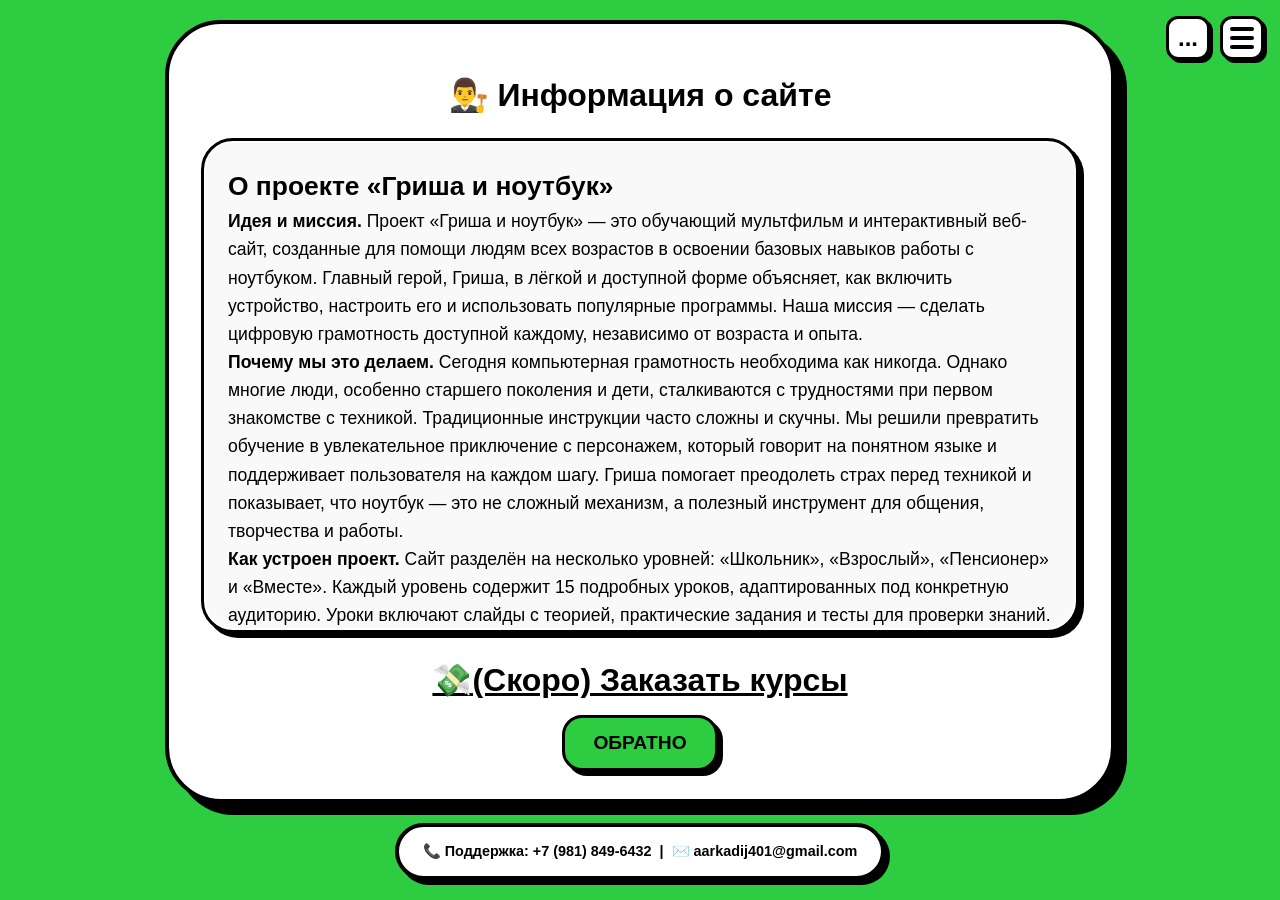
==== commit ecdfa2b5: "Add files via upload" ====
--- a/index.html
+++ b/index.html
@@ -4,7 +4,7 @@
     <meta charset="UTF-8">
     <meta name="viewport" content="width=device-width, initial-scale=1.0, maximum-scale=1.0, user-scalable=yes, viewport-fit=cover">
     <title>Гриша и ноутбук</title>
-    <link rel="stylesheet" href="style.css">
+    <link rel="stylesheet" href="/help/style.css">
 </head>
 <body>
 
@@ -55,92 +55,20 @@
 </div>
 
 <div class="app" id="appContainer">
-    <div class="coin-widget">🪙 <span id="globalBalance">0</span></div>
-
-    <div id="welcomeScreen" class="screen active">
-       <img src="Images/GrishaNotebook.png" alt="Гриша с ноутбуком" width="150" height="200">
-        <div style="font-size:2rem; font-weight:800; background:#f7e358; padding:16px 28px; border:3px solid black; border-radius:28px; margin:20px 0;">ПРИВЕТ! Я ГРИША</div>
-        <button id="startBtn">НАЧАТЬ</button>
-    </div>
-
-    <div id="modelScreen" class="screen">
-        <h1>💻 ТВОЙ НОУТБУК</h1>
-        <div style="display:flex; gap:20px; flex-wrap:wrap; justify-content:center;">
-            <div class="card-btn" data-model="windows"><span>🪟</span> Windows</div>
-            <div class="card-btn" data-model="macbook"><span>🍎</span> MacBook</div>
-            <div class="card-btn" data-model="chromebook"><span>☁️</span> Chromebook</div>
-        </div>
-        <button id="backToWelcomeBtn">← Назад</button>
-    </div>
-
-    <div id="levelScreen" class="screen">
-        <h1>🎯 КТО ТЫ?</h1>
-        <div style="display:flex; gap:20px; flex-wrap:wrap; justify-content:center;">
-            <div class="card-btn" data-level="school"><span>🎒</span> Школьник</div>
-            <div class="card-btn" data-level="adult"><span>💼</span> Взрослый</div>
-            <div class="card-btn" data-level="senior"><span>🌅</span> Пенсионер</div>
-            <div class="card-btn" data-level="together"><span>👨‍👩‍👧</span> Вместе</div>
-        </div>
-        <button id="backToModelBtn">← Назад</button>
-    </div>
-
-    <div id="situationScreen" class="screen">
-        <h1>📋 СИТУАЦИЯ</h1>
-        <div style="display:flex; gap:20px; flex-wrap:wrap; justify-content:center;">
-            <div class="card-btn" data-situation="new"><span>📦</span> Новый</div>
-            <div class="card-btn" data-situation="used"><span>🔄</span> Б/у</div>
-            <div class="card-btn" data-situation="other"><span>🏫</span> Чужой</div>
-        </div>
-        <button id="backToLevelBtn">← Назад</button>
-    </div>
-
-    <div id="firstLessonScreen" class="screen">
-        <h1>📦 Первые шаги</h1>
-        <div class="lesson-box" id="firstLessonContent"></div>
-        <button id="goToCourseBtn" style="display:none;">Продолжить →</button>
-        <button id="skipToMenuBtn" style="display:none;">К урокам</button>
-        <div class="back-link" id="backToSituationBtn">← назад</div>
-    </div>
-
-    <div id="courseScreen" class="screen">
-        <h1 id="courseTitle">Урок</h1>
-        <div class="progress-bar"><div class="progress-fill" id="slideProgress"></div></div>
-        <div class="lesson-box" id="slideContent"></div>
-        <div style="display:flex; gap:10px;">
-            <button id="prevSlideBtn">← Назад</button>
-            <button id="nextSlideBtn">Вперёд →</button>
-        </div>
-        <button id="startQuizBtn" style="display:none;">Пройти тест</button>
-    </div>
-
-    <div id="quizScreen" class="screen">
-        <h1>Тест</h1>
-        <div class="lesson-box" id="quizContent"></div>
-        <button id="submitQuizBtn" style="display:none;">Проверить</button>
-        <div id="quizResult" style="font-weight:bold; margin:10px;"></div>
-        <button id="toMenuBtn" style="display:none;">В меню</button>
-    </div>
-
-    <div id="mainMenuScreen" class="screen">
-        <h1>📚 Мои уроки</h1>
-        <div class="menu-grid-wrapper">
-            <div class="menu-grid" id="menuGrid"></div>
-        </div>
-        <button id="backToLevelFromMenuBtn">← Назад</button>
-    </div>
-
     <div id="judgesScreen" class="screen">
-        <h1>👨‍⚖️ Для судей</h1>
+        <h1>👨‍⚖️ Информация о сайте</h1>
         <div class="lesson-box" id="judgesContent"></div>
-        <button id="backFromJudgesBtn">← Назад</button>
+        <a>💸(Скоро) Заказать курсы</a>
+        
+        <button id="startBtn">ОБРАТНО</button>
     </div>
 </div>
 
 <div class="footer">
-        📞 Поддержка: +7 (981) 849-6432 &nbsp;|&nbsp; ✉️ aarkadij401@gmail.com
-        <span class="judges-footer-link" id="judgesFooterLink">⚖️ Для судей</span>
+    📞 Поддержка: +7 (981) 849-6432 &nbsp;|&nbsp; ✉️ aarkadij401@gmail.com
 </div>
 
-<script src="script.js"></script>
+<script src="/help/script.js"></script>
+
 </body>
 </html>
--- a/help/style.css
+++ b/help/style.css
@@ -0,0 +1,272 @@
+:root {
+    --bg: #2ecc40;
+    --card-bg: #ffffff;
+    --text: #000000;
+    --btn-bg: #2ecc40;
+    --btn-hover: #27ae36;
+    --accent: #f7e358;
+    --border: #000000;
+    --shadow: #000000;
+    --box-shadow: 12px 12px 0 black;
+}
+* { box-sizing: border-box; margin: 0; padding: 0; }
+body {
+    background: var(--bg);
+    font-family: 'Segoe UI', Arial, sans-serif;
+    min-height: 100vh;
+    display: flex;
+    flex-direction: column;
+    align-items: center;
+    justify-content: center;
+    padding: 20px;
+    color: var(--text);
+}
+.app {
+    max-width: 950px;
+    width: 100%;
+    background: var(--card-bg);
+    border: 4px solid var(--border);
+    border-radius: 56px;
+    padding: 40px 32px 20px;
+    box-shadow: var(--box-shadow);
+    display: flex;
+    flex-direction: column;
+    align-items: center;
+    text-align: center;
+    position: relative;
+    margin-bottom: 20px;
+}
+.footer {
+    background: var(--card-bg);
+    border: 4px solid var(--border);
+    border-radius: 32px;
+    padding: 16px 24px;
+    box-shadow: 5px 5px 0 var(--shadow);
+    text-align: center;
+    font-size: 0.9rem;
+    font-weight: bold;
+    display: flex;
+    align-items: center;
+    gap: 15px;
+    flex-wrap: wrap;
+    justify-content: center;
+}
+.judges-footer-link {
+    font-size: 0.8rem;
+    font-weight: normal;
+    cursor: pointer;
+    text-decoration: underline;
+    opacity: 0.8;
+}
+.coin-widget {
+    position: absolute;
+    top: 16px;
+    right: 24px;
+    background: var(--accent);
+    border: 2px solid var(--border);
+    border-radius: 20px;
+    padding: 6px 14px;
+    font-weight: bold;
+    font-size: 1.2rem;
+    z-index: 10;
+}
+.burger-btn {
+    position: fixed;
+    top: 16px;
+    right: 16px;
+    width: 44px;
+    height: 44px;
+    background: var(--card-bg);
+    border: 3px solid var(--border);
+    border-radius: 12px;
+    cursor: pointer;
+    z-index: 1000;
+    box-shadow: 3px 3px 0 var(--shadow);
+    display: flex;
+    flex-direction: column;
+    align-items: center;
+    justify-content: center;
+    gap: 5px;
+}
+.burger-btn span {
+    display: block;
+    width: 24px;
+    height: 4px;
+    background: var(--text);
+    border-radius: 2px;
+}
+.settings-btn {
+    position: fixed;
+    top: 16px;
+    right: 70px;
+    width: 44px;
+    height: 44px;
+    background: var(--card-bg);
+    border: 3px solid var(--border);
+    border-radius: 12px;
+    cursor: pointer;
+    z-index: 1000;
+    box-shadow: 3px 3px 0 var(--shadow);
+    display: flex;
+    align-items: center;
+    justify-content: center;
+    font-size: 24px;
+    font-weight: bold;
+    color: var(--text);
+}
+.sidebar {
+    position: fixed;
+    top: 0;
+    right: -340px;
+    width: 320px;
+    height: 100vh;
+    background: var(--card-bg);
+    border-left: 4px solid var(--border);
+    box-shadow: -8px 0 0 var(--shadow);
+    z-index: 999;
+    padding: 80px 24px 24px;
+    display: flex;
+    flex-direction: column;
+    gap: 24px;
+    transition: right 0.3s;
+    overflow-y: auto;
+}
+.sidebar.open { right: 0; }
+        
+.settings-modal {
+    display: none;
+    position: fixed;
+    top: 0;
+    left: 0;
+    width: 100%;
+    height: 100%;
+    background: rgba(0,0,0,0.5);
+    z-index: 2000;
+    align-items: center;
+    justify-content: center;
+}
+.settings-modal.active { display: flex; }
+.settings-panel {
+    background: var(--card-bg);
+    border: 4px solid var(--border);
+    border-radius: 32px;
+    box-shadow: 12px 12px 0 var(--shadow);
+    width: 340px;
+    max-width: 90%;
+    padding: 24px;
+    text-align: center;
+}
+.settings-panel h3 { margin-bottom: 20px; font-size: 1.8rem; }
+.settings-panel button { margin: 12px 0; width: 100%; }
+.danger-btn { background: #e74c3c !important; color: white !important; border: 3px solid var(--border); box-shadow: 5px 5px 0 var(--shadow); }
+.danger-btn:hover { background: #c0392b !important; }
+.promo-btn { background: #f7e358 !important; color: black !important; border: 3px solid var(--border); box-shadow: 5px 5px 0 var(--shadow); }
+.promo-btn:hover { background: #f1c40f !important; }
+.close-settings { background: #ccc; box-shadow: 3px 3px 0 #666; }
+h1 { font-size: 2rem; font-weight: 900; margin: 12px 0 8px; }
+a { font-size: 2rem; font-weight: 900; margin: 12px 0 8px; text-decoration: underline; }   
+
+.screen { display: none; flex-direction: column; align-items: center; width: 100%; }
+.screen.active { display: flex; }
+h1 { font-size: 2rem; font-weight: 900; margin: 12px 0 8px; }
+button, .btn {
+    background: var(--btn-bg);
+    border: 3px solid var(--border);
+    color: var(--text);
+    font-weight: 800;
+    font-size: 1.2rem;
+    padding: 14px 28px;
+    border-radius: 20px;
+    cursor: pointer;
+    box-shadow: 5px 5px 0 var(--shadow);
+    text-transform: uppercase;
+    margin: 8px;
+    pointer-events: auto;
+}
+button:hover { background: var(--btn-hover); }
+button:active { transform: translate(2px,2px); box-shadow: 2px 2px 0 var(--shadow); }
+.card-btn {
+    background: var(--accent);
+    border: 3px solid var(--border);
+    border-radius: 28px;
+    padding: 22px 18px;
+    font-weight: 800;
+    font-size: 1.3rem;
+    cursor: pointer;
+    box-shadow: 5px 5px 0 var(--shadow);
+    min-width: 140px;
+    display: flex;
+    flex-direction: column;
+    align-items: center;
+    gap: 8px;
+}
+.card-btn span { font-size: 2.2rem; }
+.lesson-box {
+    background: #f9f9f9;
+    border: 3px solid var(--border);
+    border-radius: 32px;
+    padding: 24px;
+    margin: 16px 0;
+    width: 100%;
+    box-shadow: inset 0 0 0 2px white, 5px 5px 0 var(--shadow);
+    text-align: left;
+    font-size: 1.1rem;
+    line-height: 1.6;
+    max-height: 55vh;
+    overflow-y: auto;
+}
+.progress-bar { width: 100%; height: 20px; background: #ddd; border-radius: 10px; margin: 10px 0; border: 2px solid var(--border); }
+.progress-fill { height: 100%; background: var(--accent); border-radius: 8px; width: 0%; }
+.quiz-option { background: white; border: 2px solid var(--border); border-radius: 12px; padding: 12px; margin: 8px 0; cursor: pointer; font-size: 1.1rem; }
+.quiz-option:hover { background: #f0f0f0; }
+.correct { background: #2ecc40 !important; color: white; }
+.wrong { background: #e74c3c !important; color: white; }
+.menu-grid-wrapper {
+    width: 100%;
+    max-height: 60vh;
+    overflow-y: auto;
+    padding-right: 8px;
+    margin: 16px 0;
+    border-radius: 28px;
+}
+.menu-grid {
+    display: grid;
+    grid-template-columns: repeat(auto-fill, minmax(180px, 1fr));
+    gap: 16px;
+    width: 100%;
+}
+.menu-card {
+    background: var(--accent);
+    border: 3px solid var(--border);
+    border-radius: 24px;
+    padding: 16px;
+    font-weight: bold;
+    cursor: pointer;
+    box-shadow: 4px 4px 0 var(--shadow);
+    transition: 0.1s linear;
+}
+.menu-card.completed { background: #2ecc40; color: white; }
+.shop-grid { display: grid; grid-template-columns: repeat(auto-fill, minmax(140px, 1fr)); gap: 10px; max-height: 400px; overflow-y: auto; padding: 10px; }
+.shop-item { border: 2px solid var(--border); border-radius: 16px; padding: 10px; text-align: center; background: white; }
+.shop-item button { margin-top: 5px; padding: 5px 10px; font-size: 0.9rem; }
+.back-link { cursor: pointer; text-decoration: underline; margin-top: 10px; }
+input { width: 100%; padding: 10px; margin: 6px 0; border: 2px solid black; border-radius: 8px; font-size: 1rem; }
+.magic-box {
+    font-size: 8rem;
+    background: none;
+    border: none;
+    cursor: pointer;
+    transition: transform 0.2s;
+    margin: 20px;
+    box-shadow: none;
+}
+.magic-box:hover {
+    transform: scale(1.05);
+    background: none;
+}
+.magic-box:active {
+    transform: scale(0.95);
+    background: none;
+    box-shadow: none;
+}       
+
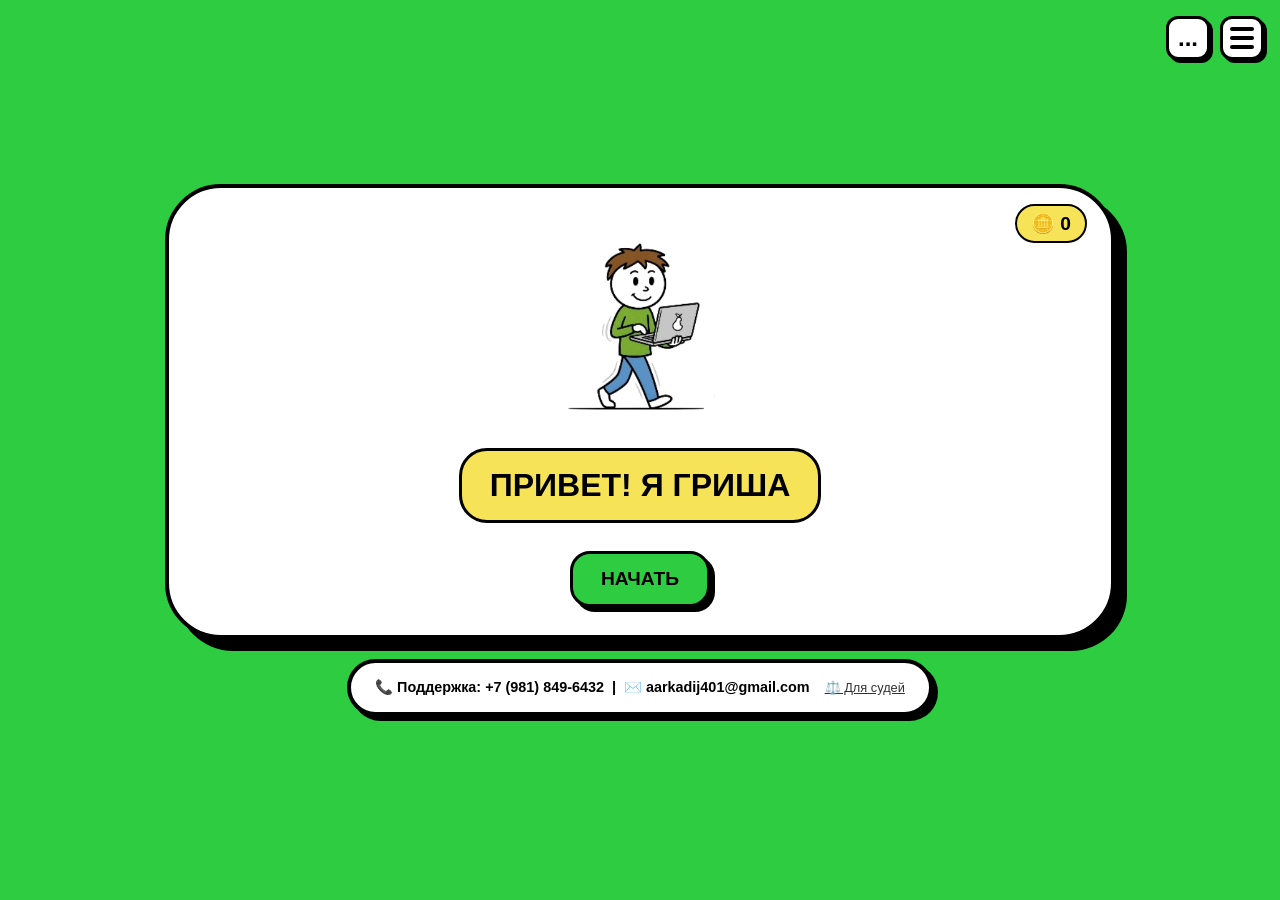
==== commit 00eded30: "Add files via upload" ====
--- a/index.html
+++ b/index.html
@@ -4,7 +4,7 @@
     <meta charset="UTF-8">
     <meta name="viewport" content="width=device-width, initial-scale=1.0, maximum-scale=1.0, user-scalable=yes, viewport-fit=cover">
     <title>Гриша и ноутбук</title>
-    <link rel="stylesheet" href="/help/style.css">
+    <link rel="stylesheet" href="style.css">
 </head>
 <body>
 
@@ -55,20 +55,92 @@
 </div>
 
 <div class="app" id="appContainer">
+    <div class="coin-widget">🪙 <span id="globalBalance">0</span></div>
+
+    <div id="welcomeScreen" class="screen active">
+       <img src="Images/GrishaNotebook.png" alt="Гриша с ноутбуком" width="150" height="200">
+        <div style="font-size:2rem; font-weight:800; background:#f7e358; padding:16px 28px; border:3px solid black; border-radius:28px; margin:20px 0;">ПРИВЕТ! Я ГРИША</div>
+        <button id="startBtn">НАЧАТЬ</button>
+    </div>
+
+    <div id="modelScreen" class="screen">
+        <h1>💻 ТВОЙ НОУТБУК</h1>
+        <div style="display:flex; gap:20px; flex-wrap:wrap; justify-content:center;">
+            <div class="card-btn" data-model="windows"><span>🪟</span> Windows</div>
+            <div class="card-btn" data-model="macbook"><span>🍎</span> MacBook</div>
+            <div class="card-btn" data-model="chromebook"><span>☁️</span> Chromebook</div>
+        </div>
+        <button id="backToWelcomeBtn">← Назад</button>
+    </div>
+
+    <div id="levelScreen" class="screen">
+        <h1>🎯 КТО ТЫ?</h1>
+        <div style="display:flex; gap:20px; flex-wrap:wrap; justify-content:center;">
+            <div class="card-btn" data-level="school"><span>🎒</span> Школьник</div>
+            <div class="card-btn" data-level="adult"><span>💼</span> Взрослый</div>
+            <div class="card-btn" data-level="senior"><span>🌅</span> Пенсионер</div>
+            <div class="card-btn" data-level="together"><span>👨‍👩‍👧</span> Вместе</div>
+        </div>
+        <button id="backToModelBtn">← Назад</button>
+    </div>
+
+    <div id="situationScreen" class="screen">
+        <h1>📋 СИТУАЦИЯ</h1>
+        <div style="display:flex; gap:20px; flex-wrap:wrap; justify-content:center;">
+            <div class="card-btn" data-situation="new"><span>📦</span> Новый</div>
+            <div class="card-btn" data-situation="used"><span>🔄</span> Б/у</div>
+            <div class="card-btn" data-situation="other"><span>🏫</span> Чужой</div>
+        </div>
+        <button id="backToLevelBtn">← Назад</button>
+    </div>
+
+    <div id="firstLessonScreen" class="screen">
+        <h1>📦 Первые шаги</h1>
+        <div class="lesson-box" id="firstLessonContent"></div>
+        <button id="goToCourseBtn" style="display:none;">Продолжить →</button>
+        <button id="skipToMenuBtn" style="display:none;">К урокам</button>
+        <div class="back-link" id="backToSituationBtn">← назад</div>
+    </div>
+
+    <div id="courseScreen" class="screen">
+        <h1 id="courseTitle">Урок</h1>
+        <div class="progress-bar"><div class="progress-fill" id="slideProgress"></div></div>
+        <div class="lesson-box" id="slideContent"></div>
+        <div style="display:flex; gap:10px;">
+            <button id="prevSlideBtn">← Назад</button>
+            <button id="nextSlideBtn">Вперёд →</button>
+        </div>
+        <button id="startQuizBtn" style="display:none;">Пройти тест</button>
+    </div>
+
+    <div id="quizScreen" class="screen">
+        <h1>Тест</h1>
+        <div class="lesson-box" id="quizContent"></div>
+        <button id="submitQuizBtn" style="display:none;">Проверить</button>
+        <div id="quizResult" style="font-weight:bold; margin:10px;"></div>
+        <button id="toMenuBtn" style="display:none;">В меню</button>
+    </div>
+
+    <div id="mainMenuScreen" class="screen">
+        <h1>📚 Мои уроки</h1>
+        <div class="menu-grid-wrapper">
+            <div class="menu-grid" id="menuGrid"></div>
+        </div>
+        <button id="backToLevelFromMenuBtn">← Назад</button>
+    </div>
+
     <div id="judgesScreen" class="screen">
-        <h1>👨‍⚖️ Информация о сайте</h1>
+        <h1>👨‍⚖️ Для судей</h1>
         <div class="lesson-box" id="judgesContent"></div>
-        <a>💸(Скоро) Заказать курсы</a>
-        
-        <button id="startBtn">ОБРАТНО</button>
+        <button id="backFromJudgesBtn">← Назад</button>
     </div>
 </div>
 
 <div class="footer">
-    📞 Поддержка: +7 (981) 849-6432 &nbsp;|&nbsp; ✉️ aarkadij401@gmail.com
+        📞 Поддержка: +7 (981) 849-6432 &nbsp;|&nbsp; ✉️ aarkadij401@gmail.com
+        <span class="judges-footer-link" id="judgesFooterLink">⚖️ Для судей</span>
 </div>
 
-<script src="/help/script.js"></script>
-
+<script src="script.js"></script>
 </body>
 </html>
--- a/style.css
+++ b/style.css
@@ -0,0 +1,269 @@
+:root {
+    --bg: #2ecc40;
+    --card-bg: #ffffff;
+    --text: #000000;
+    --btn-bg: #2ecc40;
+    --btn-hover: #27ae36;
+    --accent: #f7e358;
+    --border: #000000;
+    --shadow: #000000;
+    --box-shadow: 12px 12px 0 black;
+}
+* { box-sizing: border-box; margin: 0; padding: 0; }
+body {
+    background: var(--bg);
+    font-family: 'Segoe UI', Arial, sans-serif;
+    min-height: 100vh;
+    display: flex;
+    flex-direction: column;
+    align-items: center;
+    justify-content: center;
+    padding: 20px;
+    color: var(--text);
+}
+.app {
+    max-width: 950px;
+    width: 100%;
+    background: var(--card-bg);
+    border: 4px solid var(--border);
+    border-radius: 56px;
+    padding: 40px 32px 20px;
+    box-shadow: var(--box-shadow);
+    display: flex;
+    flex-direction: column;
+    align-items: center;
+    text-align: center;
+    position: relative;
+    margin-bottom: 20px;
+}
+.footer {
+    background: var(--card-bg);
+    border: 4px solid var(--border);
+    border-radius: 32px;
+    padding: 16px 24px;
+    box-shadow: 5px 5px 0 var(--shadow);
+    text-align: center;
+    font-size: 0.9rem;
+    font-weight: bold;
+    display: flex;
+    align-items: center;
+    gap: 15px;
+    flex-wrap: wrap;
+    justify-content: center;
+}
+.judges-footer-link {
+    font-size: 0.8rem;
+    font-weight: normal;
+    cursor: pointer;
+    text-decoration: underline;
+    opacity: 0.8;
+}
+.coin-widget {
+    position: absolute;
+    top: 16px;
+    right: 24px;
+    background: var(--accent);
+    border: 2px solid var(--border);
+    border-radius: 20px;
+    padding: 6px 14px;
+    font-weight: bold;
+    font-size: 1.2rem;
+    z-index: 10;
+}
+.burger-btn {
+    position: fixed;
+    top: 16px;
+    right: 16px;
+    width: 44px;
+    height: 44px;
+    background: var(--card-bg);
+    border: 3px solid var(--border);
+    border-radius: 12px;
+    cursor: pointer;
+    z-index: 1000;
+    box-shadow: 3px 3px 0 var(--shadow);
+    display: flex;
+    flex-direction: column;
+    align-items: center;
+    justify-content: center;
+    gap: 5px;
+}
+.burger-btn span {
+    display: block;
+    width: 24px;
+    height: 4px;
+    background: var(--text);
+    border-radius: 2px;
+}
+.settings-btn {
+    position: fixed;
+    top: 16px;
+    right: 70px;
+    width: 44px;
+    height: 44px;
+    background: var(--card-bg);
+    border: 3px solid var(--border);
+    border-radius: 12px;
+    cursor: pointer;
+    z-index: 1000;
+    box-shadow: 3px 3px 0 var(--shadow);
+    display: flex;
+    align-items: center;
+    justify-content: center;
+    font-size: 24px;
+    font-weight: bold;
+    color: var(--text);
+}
+.sidebar {
+    position: fixed;
+    top: 0;
+    right: -340px;
+    width: 320px;
+    height: 100vh;
+    background: var(--card-bg);
+    border-left: 4px solid var(--border);
+    box-shadow: -8px 0 0 var(--shadow);
+    z-index: 999;
+    padding: 80px 24px 24px;
+    display: flex;
+    flex-direction: column;
+    gap: 24px;
+    transition: right 0.3s;
+    overflow-y: auto;
+}
+.sidebar.open { right: 0; }
+        
+.settings-modal {
+    display: none;
+    position: fixed;
+    top: 0;
+    left: 0;
+    width: 100%;
+    height: 100%;
+    background: rgba(0,0,0,0.5);
+    z-index: 2000;
+    align-items: center;
+    justify-content: center;
+}
+.settings-modal.active { display: flex; }
+.settings-panel {
+    background: var(--card-bg);
+    border: 4px solid var(--border);
+    border-radius: 32px;
+    box-shadow: 12px 12px 0 var(--shadow);
+    width: 340px;
+    max-width: 90%;
+    padding: 24px;
+    text-align: center;
+}
+.settings-panel h3 { margin-bottom: 20px; font-size: 1.8rem; }
+.settings-panel button { margin: 12px 0; width: 100%; }
+.danger-btn { background: #e74c3c !important; color: white !important; border: 3px solid var(--border); box-shadow: 5px 5px 0 var(--shadow); }
+.danger-btn:hover { background: #c0392b !important; }
+.promo-btn { background: #f7e358 !important; color: black !important; border: 3px solid var(--border); box-shadow: 5px 5px 0 var(--shadow); }
+.promo-btn:hover { background: #f1c40f !important; }
+.close-settings { background: #ccc; box-shadow: 3px 3px 0 #666; }
+        
+.screen { display: none; flex-direction: column; align-items: center; width: 100%; }
+.screen.active { display: flex; }
+h1 { font-size: 2rem; font-weight: 900; margin: 12px 0 8px; }
+button, .btn {
+    background: var(--btn-bg);
+    border: 3px solid var(--border);
+    color: var(--text);
+    font-weight: 800;
+    font-size: 1.2rem;
+    padding: 14px 28px;
+    border-radius: 20px;
+    cursor: pointer;
+    box-shadow: 5px 5px 0 var(--shadow);
+    text-transform: uppercase;
+    margin: 8px;
+    pointer-events: auto;
+}
+button:hover { background: var(--btn-hover); }
+button:active { transform: translate(2px,2px); box-shadow: 2px 2px 0 var(--shadow); }
+.card-btn {
+    background: var(--accent);
+    border: 3px solid var(--border);
+    border-radius: 28px;
+    padding: 22px 18px;
+    font-weight: 800;
+    font-size: 1.3rem;
+    cursor: pointer;
+    box-shadow: 5px 5px 0 var(--shadow);
+    min-width: 140px;
+    display: flex;
+    flex-direction: column;
+    align-items: center;
+    gap: 8px;
+}
+.card-btn span { font-size: 2.2rem; }
+.lesson-box {
+    background: #f9f9f9;
+    border: 3px solid var(--border);
+    border-radius: 32px;
+    padding: 24px;
+    margin: 16px 0;
+    width: 100%;
+    box-shadow: inset 0 0 0 2px white, 5px 5px 0 var(--shadow);
+    text-align: left;
+    font-size: 1.1rem;
+    line-height: 1.6;
+    max-height: 55vh;
+    overflow-y: auto;
+}
+.progress-bar { width: 100%; height: 20px; background: #ddd; border-radius: 10px; margin: 10px 0; border: 2px solid var(--border); }
+.progress-fill { height: 100%; background: var(--accent); border-radius: 8px; width: 0%; }
+.quiz-option { background: white; border: 2px solid var(--border); border-radius: 12px; padding: 12px; margin: 8px 0; cursor: pointer; font-size: 1.1rem; }
+.quiz-option:hover { background: #f0f0f0; }
+.correct { background: #2ecc40 !important; color: white; }
+.wrong { background: #e74c3c !important; color: white; }
+.menu-grid-wrapper {
+    width: 100%;
+    max-height: 60vh;
+    overflow-y: auto;
+    padding-right: 8px;
+    margin: 16px 0;
+    border-radius: 28px;
+}
+.menu-grid {
+    display: grid;
+    grid-template-columns: repeat(auto-fill, minmax(180px, 1fr));
+    gap: 16px;
+    width: 100%;
+}
+.menu-card {
+    background: var(--accent);
+    border: 3px solid var(--border);
+    border-radius: 24px;
+    padding: 16px;
+    font-weight: bold;
+    cursor: pointer;
+    box-shadow: 4px 4px 0 var(--shadow);
+    transition: 0.1s linear;
+}
+.menu-card.completed { background: #2ecc40; color: white; }
+.shop-grid { display: grid; grid-template-columns: repeat(auto-fill, minmax(140px, 1fr)); gap: 10px; max-height: 400px; overflow-y: auto; padding: 10px; }
+.shop-item { border: 2px solid var(--border); border-radius: 16px; padding: 10px; text-align: center; background: white; }
+.shop-item button { margin-top: 5px; padding: 5px 10px; font-size: 0.9rem; }
+.back-link { cursor: pointer; text-decoration: underline; margin-top: 10px; }
+input { width: 100%; padding: 10px; margin: 6px 0; border: 2px solid black; border-radius: 8px; font-size: 1rem; }
+.magic-box {
+    font-size: 8rem;
+    background: none;
+    border: none;
+    cursor: pointer;
+    transition: transform 0.2s;
+    margin: 20px;
+    box-shadow: none;
+}
+.magic-box:hover {
+    transform: scale(1.05);
+    background: none;
+}
+.magic-box:active {
+    transform: scale(0.95);
+    background: none;
+    box-shadow: none;
+}
